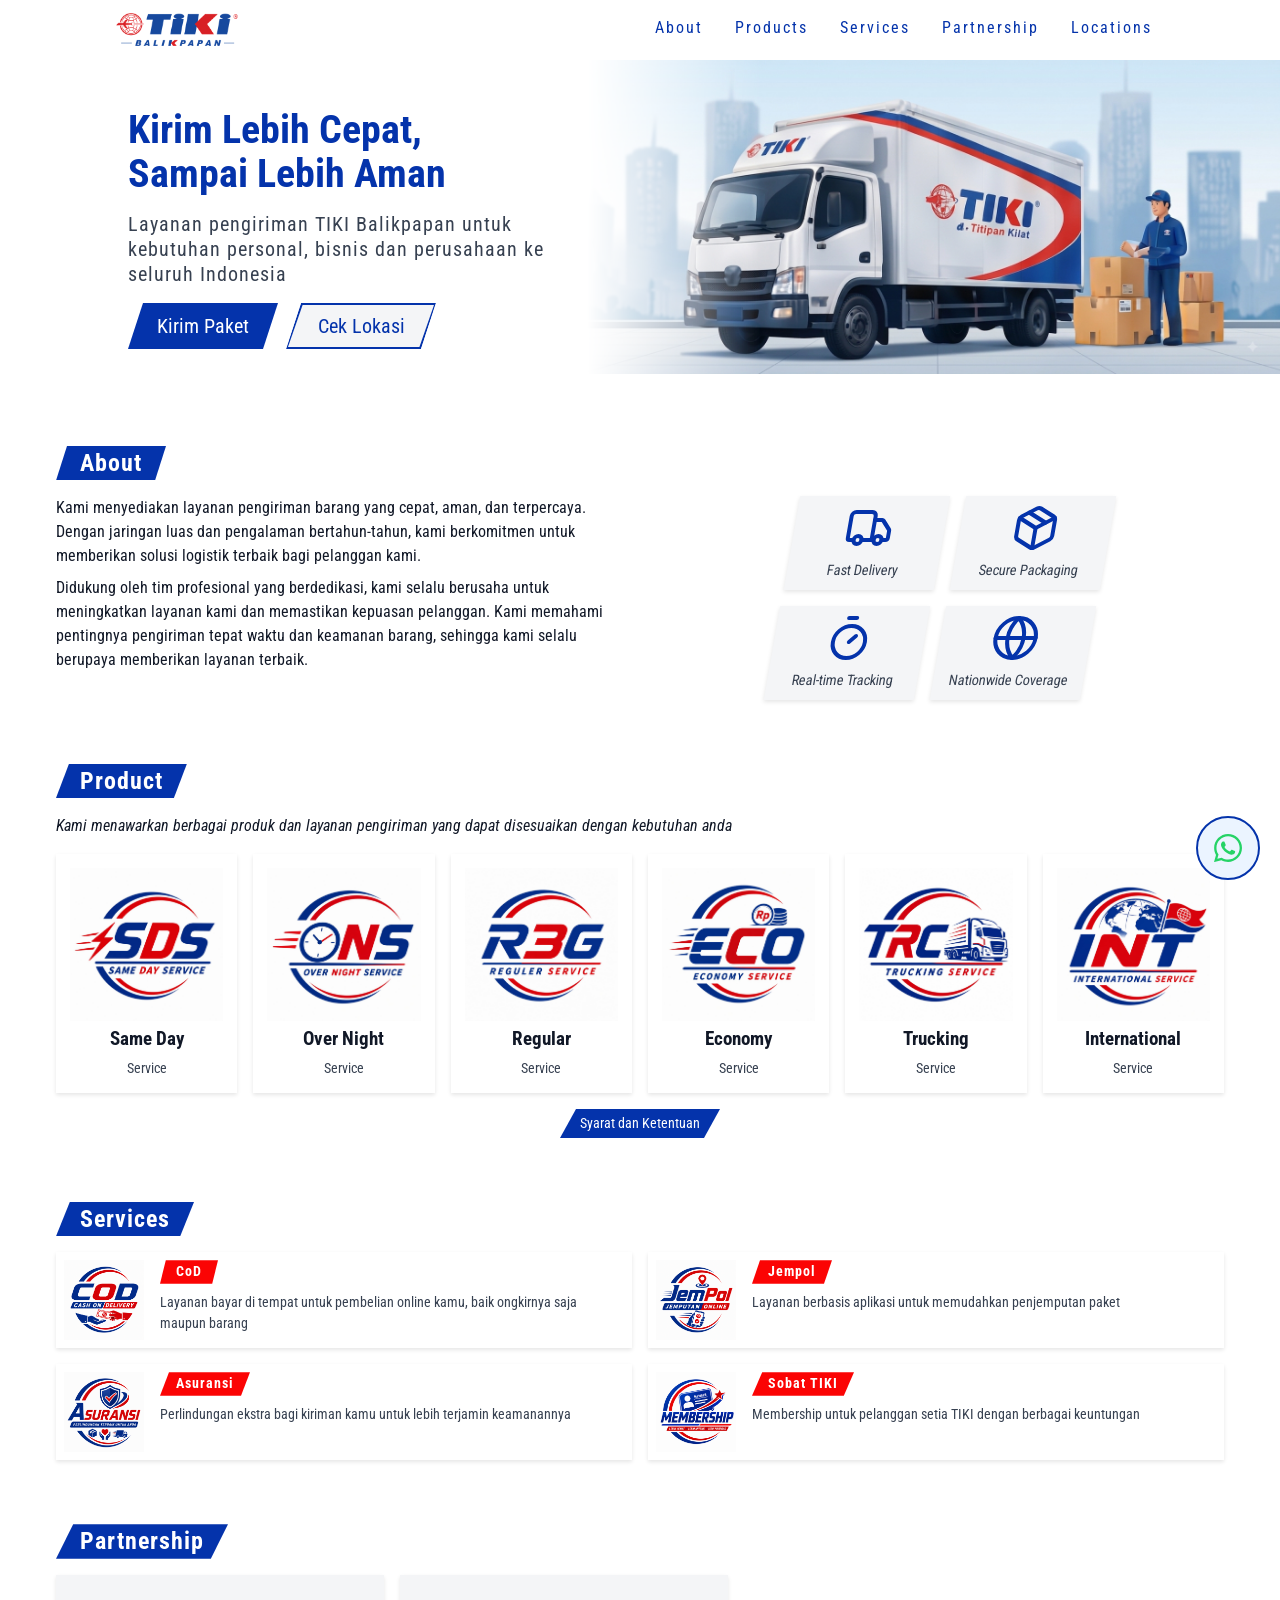
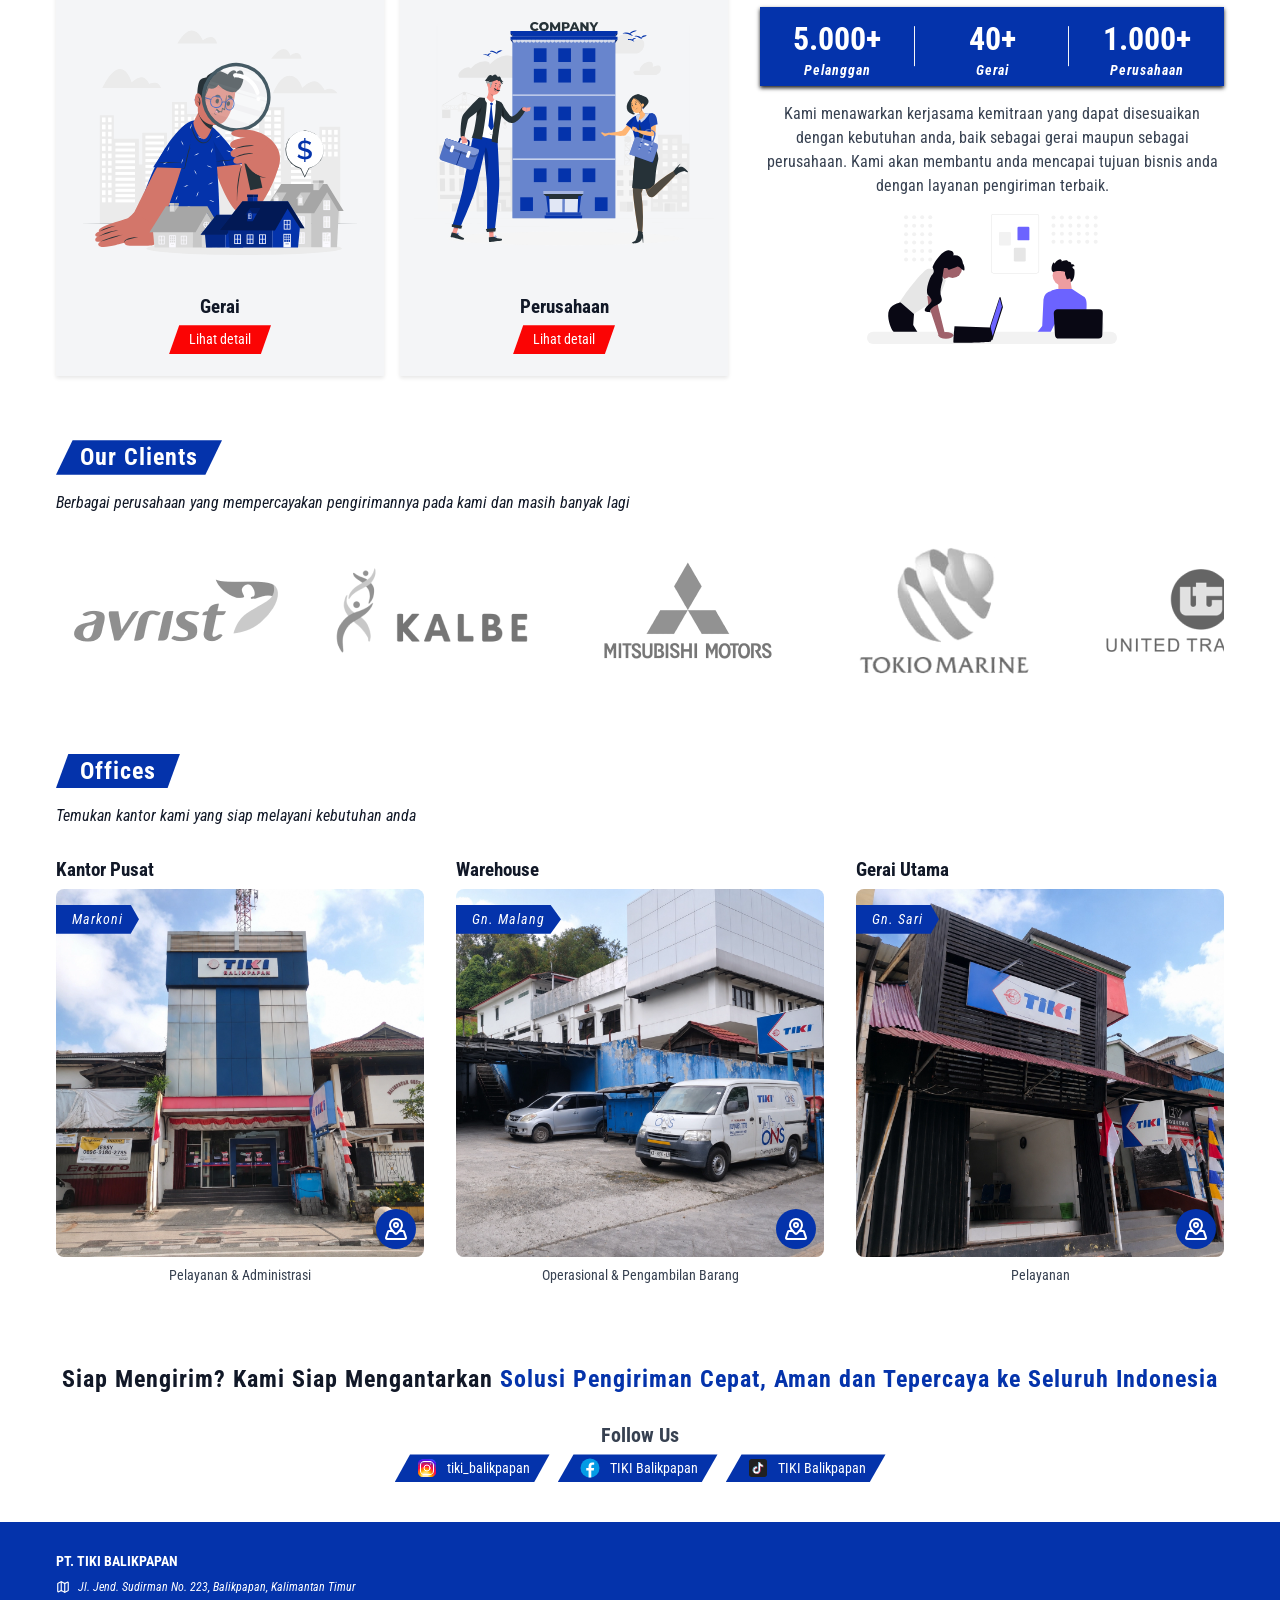
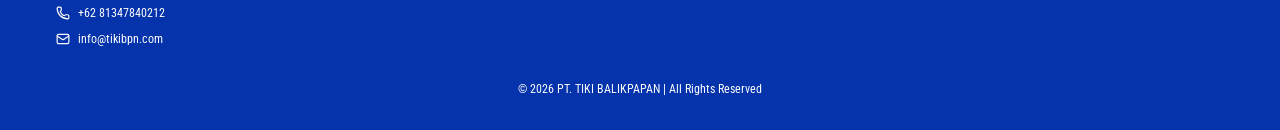
==== index.html @ d7de9907 "Refactor code structure for improved readability and maintainability" ====
<!doctype html>
<html lang="en">
  <head>
    <meta charset="UTF-8" />
    <meta name="viewport" content="width=device-width, initial-scale=1.0" />
    <title>TIKI Balikpapan | Layanan Pengiriman Barang</title>
    <link rel="stylesheet" href="css/reset.css" />
    <link rel="stylesheet" href="css/style.css" />
    <link
      href="https://fonts.googleapis.com/css2?family=Material+Symbols+Outlined"
      rel="stylesheet"
    />
  </head>
  <body>
    <header class="header">
      <a href="#about">
        <img src="assets/img/logo.png" alt="header logo" class="header__logo" />
      </a>
      <nav class="navbar">
        <ul class="nav__list">
          <li class="nav__item">
            <a href="#about" class="nav__link">About</a>
          </li>
          <li class="nav__item">
            <a href="#products" class="nav__link">Products</a>
          </li>
          <li class="nav__item">
            <a href="#services" class="nav__link">Services</a>
          </li>
          <li class="nav__item">
            <a href="#partner" class="nav__link">Partnership</a>
          </li>
          <li class="nav__item">
            <a href="#locations" class="nav__link">Locations</a>
          </li>
        </ul>
      </nav>
      <button class="btn btn--primary nav__toggle" aria-label="Toggle menu">
        <span class="material-symbols-outlined"> menu </span>
      </button>
    </header>

    <main>
      <!-- HERO -->
      <section class="hero" id="hero">
        <div class="hero__wrapper">
          <div class="hero__content">
            <h1 class="hero__title">Kirim Lebih Cepat, Sampai Lebih Aman</h1>
            <p class="hero__subtitle">
              Layanan pengiriman TIKI Balikpapan untuk kebutuhan personal,
              bisnis dan perusahaan ke seluruh Indonesia
            </p>
            <div class="hero__cta">
              <a href="#banner" class="btn btn--large btn--primary"
                >Kirim Paket</a
              >
              <a href="#locations" class="btn btn--large btn--outline"
                >Cek Lokasi</a
              >
            </div>
          </div>
          <div class="hero__image">
            <img
              src="assets/img/hero.png"
              alt="hero tiki balikpapan"
              class="hero__img"
            />
          </div>
        </div>
      </section>

      <!-- ABOUT -->
      <section class="about" id="about">
        <div class="container">
          <header class="section__header">
            <h2 class="section__title">About</h2>
          </header>
          <div class="about__content">
            <div class="about__description">
              <p>
                Kami menyediakan layanan pengiriman barang yang cepat, aman, dan
                terpercaya. Dengan jaringan luas dan pengalaman bertahun-tahun,
                kami berkomitmen untuk memberikan solusi logistik terbaik bagi
                pelanggan kami.
              </p>
              <p>
                Didukung oleh tim profesional yang berdedikasi, kami selalu
                berusaha untuk meningkatkan layanan kami dan memastikan kepuasan
                pelanggan. Kami memahami pentingnya pengiriman tepat waktu dan
                keamanan barang, sehingga kami selalu berupaya memberikan
                layanan terbaik.
              </p>
            </div>
            <div class="about__point">
              <ul class="about__list">
                <li class="about__item">
                  <svg
                    xmlns="http://www.w3.org/2000/svg"
                    width="48"
                    height="48"
                    viewBox="0 0 24 24"
                    fill="none"
                    stroke="#0433ab"
                    stroke-width="2"
                    stroke-linecap="round"
                    stroke-linejoin="round"
                    class="lucide lucide-truck-icon lucide-truck"
                  >
                    <path
                      d="M14 18V6a2 2 0 0 0-2-2H4a2 2 0 0 0-2 2v11a1 1 0 0 0 1 1h2"
                    />
                    <path d="M15 18H9" />
                    <path
                      d="M19 18h2a1 1 0 0 0 1-1v-3.65a1 1 0 0 0-.22-.624l-3.48-4.35A1 1 0 0 0 17.52 8H14"
                    />
                    <circle cx="17" cy="18" r="2" />
                    <circle cx="7" cy="18" r="2" />
                  </svg>
                  <p class="about__text">Fast Delivery</p>
                </li>
                <li class="about__item">
                  <svg
                    xmlns="http://www.w3.org/2000/svg"
                    width="48"
                    height="48"
                    viewBox="0 0 24 24"
                    fill="none"
                    stroke="#0433ab"
                    stroke-width="2"
                    stroke-linecap="round"
                    stroke-linejoin="round"
                    class="lucide lucide-package-icon lucide-package"
                  >
                    <path
                      d="M11 21.73a2 2 0 0 0 2 0l7-4A2 2 0 0 0 21 16V8a2 2 0 0 0-1-1.73l-7-4a2 2 0 0 0-2 0l-7 4A2 2 0 0 0 3 8v8a2 2 0 0 0 1 1.73z"
                    />
                    <path d="M12 22V12" />
                    <polyline points="3.29 7 12 12 20.71 7" />
                    <path d="m7.5 4.27 9 5.15" />
                  </svg>
                  <p class="about__text">Secure Packaging</p>
                </li>
                <li class="about__item">
                  <svg
                    xmlns="http://www.w3.org/2000/svg"
                    width="48"
                    height="48"
                    viewBox="0 0 24 24"
                    fill="none"
                    stroke="#0433ab"
                    stroke-width="2"
                    stroke-linecap="round"
                    stroke-linejoin="round"
                    class="lucide lucide-timer-icon lucide-timer"
                  >
                    <line x1="10" x2="14" y1="2" y2="2" />
                    <line x1="12" x2="15" y1="14" y2="11" />
                    <circle cx="12" cy="14" r="8" />
                  </svg>
                  <p class="about__text">Real-time Tracking</p>
                </li>
                <li class="about__item">
                  <svg
                    xmlns="http://www.w3.org/2000/svg"
                    width="48"
                    height="48"
                    viewBox="0 0 24 24"
                    fill="none"
                    stroke="#0433ab"
                    stroke-width="2"
                    stroke-linecap="round"
                    stroke-linejoin="round"
                    class="lucide lucide-globe-icon lucide-globe"
                  >
                    <circle cx="12" cy="12" r="10" />
                    <path d="M12 2a14.5 14.5 0 0 0 0 20 14.5 14.5 0 0 0 0-20" />
                    <path d="M2 12h20" />
                  </svg>
                  <p class="about__text">Nationwide Coverage</p>
                </li>
              </ul>
            </div>
          </div>
        </div>
      </section>

      <!-- PRODUCT -->
      <section class="products" id="products">
        <div class="container">
          <header class="section__header">
            <h2 class="section__title">Product</h2>
            <p class="section__subtitle">
              Kami menawarkan berbagai produk dan layanan pengiriman yang dapat
              disesuaikan dengan kebutuhan anda
            </p>
          </header>
          <div class="product__content">
            <ul class="product__list">
              <li class="product__item">
                <img
                  src="assets/img/products/sds.jpeg"
                  alt="same day service"
                  class="product__img"
                />
                <h3 class="product__title">Same Day</h3>
                <p class="product__text">Service</p>
              </li>
              <li class="product__item">
                <img
                  src="assets/img/products/ons.jpeg"
                  alt="over night service"
                  class="product__img"
                />
                <h3 class="product__title">Over Night</h3>
                <p class="product__text">Service</p>
              </li>
              <li class="product__item">
                <img
                  src="assets/img/products/reg.jpeg"
                  alt="regular service"
                  class="product__img"
                />
                <h3 class="product__title">Regular</h3>
                <p class="product__text">Service</p>
              </li>
              <li class="product__item">
                <img
                  src="assets/img/products/eco.jpeg"
                  alt="economy service"
                  class="product__img"
                />
                <h3 class="product__title">Economy</h3>
                <p class="product__text">Service</p>
              </li>
              <li class="product__item">
                <img
                  src="assets/img/products/trc.jpeg"
                  alt="trucking service"
                  class="product__img"
                />
                <h3 class="product__title">Trucking</h3>
                <p class="product__text">Service</p>
              </li>
              <li class="product__item">
                <img
                  src="assets/img/products/int.jpeg"
                  alt="international service"
                  class="product__img"
                />
                <h3 class="product__title">International</h3>
                <p class="product__text">Service</p>
              </li>
            </ul>
            <button class="btn btn--small btn--primary" id="termBtnOpen">
              Syarat dan Ketentuan
            </button>
            <dialog id="termModal" class="term-modal">
              <p>
                Berikut adalah syarat dan ketentuan dari masing-masing produk
              </p>
              <!-- SDS -->
              <details class="term-modal__accord" name="product-term">
                <summary class="term-modal__title">
                  SDS (Same Day Service)
                </summary>
                <ul class="term-modal__list">
                  <li>Kiriman tiba di hari yang sama</li>
                  <li>Diproses maksimal jam 9 pagi</li>
                  <li>
                    Hanya untuk kota Jakarta, Surabaya, Samarinda dan Balikpapan
                  </li>
                </ul>
              </details>
              <!-- ONS -->
              <details class="term-modal__accord" name="product-term">
                <summary class="term-modal__title">
                  ONS (Over Night Service)
                </summary>
                <ul class="term-modal__list">
                  <li>Kiriman tiba di hari berikutnya</li>
                  <li>Hanya untuk daerah Jabodetabek dan kota besar lainnya</li>
                  <li>
                    Untuk kota yang transit jika tersedia setidaknya menjadi 2
                    hari
                  </li>
                </ul>
              </details>
              <!-- REG -->
              <details class="term-modal__accord" name="product-term">
                <summary class="term-modal__title">
                  REG (Regular Service)
                </summary>
                <ul class="term-modal__list">
                  <li>Kiriman tiba sekitar 3 hari</li>
                  <li>Tersedia untuk semua daerah di Indonesia</li>
                  <li>Selain kota besar, berpotensi menjadi 4-5 hari</li>
                </ul>
              </details>
              <!-- ECO -->
              <details class="term-modal__accord" name="product-term">
                <summary class="term-modal__title">
                  ECO (Economy Service)
                </summary>
                <ul class="term-modal__list">
                  <li>Kiriman tiba sekitar 5-6 hari</li>
                  <li>Tersedia untuk semua daerah di Indonesia</li>
                </ul>
              </details>
              <!-- TRC -->
              <details class="term-modal__accord" name="product-term">
                <summary class="term-modal__title">
                  TRC (Trucking Service)
                </summary>
                <ul class="term-modal__list">
                  <li>Kiriman tiba sekitar 10-14 hari</li>
                  <li>Tersedia untuk semua daerah di Indonesia</li>
                  <li>Berat minimum pengiriman adalah 10kg</li>
                  <li>Jika ke luar pulau, pengiriman via laut</li>
                </ul>
              </details>
              <!-- INT -->
              <details class="term-modal__accord" name="product-term">
                <summary class="term-modal__title">
                  INT (International Service)
                </summary>
                <ul class="term-modal__list">
                  <li>Kiriman tiba sekitar 7 hari</li>
                  <li>Berat dihitung per 0.5kg</li>
                  <li>
                    Jika berupa barang wajib menyertakan nota harga barang
                  </li>
                </ul>
              </details>
              <p>
                Untuk pengiriman via udara (ONS, REG, ECO, INT), Batas Waktu
                pengirimannya adalah pukul 15:00 (setelahnya estimasi +1 hari)
              </p>
              <button
                id="termBtnClose"
                class="btn btn__modal btn--small btn--secondary"
              >
                Close
              </button>
            </dialog>
          </div>
        </div>
      </section>

      <!-- SERVICES -->
      <section class="services" id="services">
        <div class="container">
          <header class="section__header">
            <h2 class="section__title">Services</h2>
          </header>
          <div class="service__content">
            <ul class="service__list">
              <li class="service__item">
                <img
                  src="assets/img/services/cod.png"
                  alt="cod"
                  class="service__img"
                />
                <div class="service__wrapper">
                  <h3 class="service__title">CoD</h3>
                  <p class="service__text">
                    Layanan bayar di tempat untuk pembelian online kamu, baik
                    ongkirnya saja maupun barang
                  </p>
                </div>
              </li>
              <li class="service__item">
                <img
                  src="assets/img/services/jempol.png"
                  alt="jempol"
                  class="service__img"
                />
                <div class="service__wrapper">
                  <h3 class="service__title">Jempol</h3>
                  <p class="service__text">
                    Layanan berbasis aplikasi untuk memudahkan penjemputan paket
                  </p>
                </div>
              </li>
              <li class="service__item">
                <img
                  src="assets/img/services/asuransi.png"
                  alt="asuransi"
                  class="service__img"
                />
                <div class="service__wrapper">
                  <h3 class="service__title">Asuransi</h3>
                  <p class="service__text">
                    Perlindungan ekstra bagi kiriman kamu untuk lebih terjamin
                    keamanannya
                  </p>
                </div>
              </li>
              <li class="service__item">
                <img
                  src="assets/img/services/member.png"
                  alt="member"
                  class="service__img"
                />
                <div class="service__wrapper">
                  <h3 class="service__title">Sobat TIKI</h3>
                  <p class="service__text">
                    Membership untuk pelanggan setia TIKI dengan berbagai
                    keuntungan
                  </p>
                </div>
              </li>
            </ul>
          </div>
        </div>
      </section>

      <!-- PARTNERSHIP -->
      <section class="partner" id="partner">
        <div class="container">
          <header class="section__header">
            <h2 class="section__title">Partnership</h2>
          </header>
          <div class="partner__wrapper">
            <div class="partner__content">
              <article class="partner-card">
                <img
                  src="assets/img/partner/gerai.svg"
                  alt="ilustrasi gerai"
                  class="partner-card__img"
                />
                <h3>Gerai</h3>
                <a
                  href="pages/gerai.html"
                  class="btn btn--small btn--secondary"
                  target="_blank"
                  >Lihat detail</a
                >
              </article>
              <article class="partner-card">
                <img
                  src="assets/img/partner/corp.svg"
                  alt="ilustrasi corp"
                  class="partner-card__img"
                />
                <h3>Perusahaan</h3>
                <a
                  href="pages/perusahaan.html"
                  class="btn btn--small btn--secondary"
                  target="_blank"
                  >Lihat detail</a
                >
              </article>
            </div>
            <div class="stat__content">
              <ul class="stat__list">
                <li class="stat__item">
                  <strong class="stat__number">
                    <span data-target="5000">1000</span>
                  </strong>
                  <h4>Pelanggan</h4>
                </li>
                <li class="stat__item">
                  <strong class="stat__number">
                    <span data-target="40">10</span>
                  </strong>
                  <h4>Gerai</h4>
                </li>
                <li class="stat__item">
                  <strong class="stat__number">
                    <span data-target="1000">100</span>
                  </strong>
                  <h4>Perusahaan</h4>
                </li>
              </ul>
              <p class="stat__copy">
                Kami menawarkan kerjasama kemitraan yang dapat disesuaikan
                dengan kebutuhan anda, baik sebagai gerai maupun sebagai
                perusahaan. Kami akan membantu anda mencapai tujuan bisnis anda
                dengan layanan pengiriman terbaik.
              </p>
              <img
                src="assets/img/partner/teamwork.svg"
                alt="partner svg"
                class="stat__img"
              />
            </div>
          </div>
        </div>
      </section>

      <!-- Clients -->
      <section class="clients">
        <div class="container">
          <header class="section__header">
            <h2 class="section__title">Our Clients</h2>
            <p class="section__subtitle">
              Berbagai perusahaan yang mempercayakan pengirimannya pada kami dan
              masih banyak lagi
            </p>
          </header>
          <div class="clients__slider">
            <div class="clients__track">
              <img src="assets/img/clients/avrist.png" alt="Partner A" />
              <img src="assets/img/clients/kalbe.png" alt="Partner B" />
              <img src="assets/img/clients/mitsubishi.png" alt="Partner C" />
              <img src="assets/img/clients/tokiomarine.png" alt="Partner D" />
              <img src="assets/img/clients/ut.png" alt="Partner E" />
              <img src="assets/img/clients/yamaha.png" alt="Partner F" />

              <!-- duplikat -->
              <img src="assets/img/clients/avrist.png" alt="Partner A" />
              <img src="assets/img/clients/kalbe.png" alt="Partner B" />
              <img src="assets/img/clients/mitsubishi.png" alt="Partner C" />
              <img src="assets/img/clients/tokiomarine.png" alt="Partner D" />
              <img src="assets/img/clients/ut.png" alt="Partner E" />
              <img src="assets/img/clients/yamaha.png" alt="Partner F" />
            </div>
          </div>
        </div>
      </section>

      <!-- LOCATIONs -->
      <section class="locations" id="locations">
        <div class="container">
          <header class="section__header">
            <h2 class="section__title">Offices</h2>
            <p class="section__subtitle">
              Temukan kantor kami yang siap melayani kebutuhan anda
            </p>
          </header>
          <div class="location__content">
            <article class="location-card">
              <header class="location-card__header">
                <h3>Kantor Pusat</h3>
              </header>
              <div class="location-card__images">
                <img
                  src="assets/img/location/markoni.webp"
                  alt="kantor pusat markoni"
                  class="location-card__img"
                />
                <div class="location-card__badge">
                  <span>Markoni</span>
                </div>
                <div class="location-card__maps">
                  <a
                    href="https://maps.app.goo.gl/eVFstJogpEd5jXaL9"
                    target="_blank"
                    rel="noopener noreferrer"
                    class="location-card__link"
                  >
                    <svg
                      xmlns="http://www.w3.org/2000/svg"
                      width="24"
                      height="24"
                      viewBox="0 0 24 24"
                      fill="none"
                      stroke="currentColor"
                      stroke-width="2"
                      stroke-linecap="round"
                      stroke-linejoin="round"
                      class="lucide lucide-map-pinned-icon lucide-map-pinned"
                    >
                      <path
                        d="M18 8c0 3.613-3.869 7.429-5.393 8.795a1 1 0 0 1-1.214 0C9.87 15.429 6 11.613 6 8a6 6 0 0 1 12 0"
                      />
                      <circle cx="12" cy="8" r="2" />
                      <path
                        d="M8.714 14h-3.71a1 1 0 0 0-.948.683l-2.004 6A1 1 0 0 0 3 22h18a1 1 0 0 0 .948-1.316l-2-6a1 1 0 0 0-.949-.684h-3.712"
                      />
                    </svg>
                  </a>
                </div>
              </div>
              <footer class="location-card__footer">
                <p>Pelayanan & Administrasi</p>
              </footer>
            </article>
            <article class="location-card">
              <header class="location-card__header">
                <h3>Warehouse</h3>
              </header>
              <div class="location-card__images">
                <img
                  src="assets/img/location/gnmalang.webp"
                  alt="warehouse gunung malang"
                  class="location-card__img"
                />
                <div class="location-card__badge">
                  <span>Gn. Malang</span>
                </div>
                <div class="location-card__maps">
                  <a
                    href="https://maps.app.goo.gl/eVFstJogpEd5jXaL9"
                    target="_blank"
                    rel="noopener noreferrer"
                    class="location-card__link"
                  >
                    <svg
                      xmlns="http://www.w3.org/2000/svg"
                      width="24"
                      height="24"
                      viewBox="0 0 24 24"
                      fill="none"
                      stroke="currentColor"
                      stroke-width="2"
                      stroke-linecap="round"
                      stroke-linejoin="round"
                      class="lucide lucide-map-pinned-icon lucide-map-pinned"
                    >
                      <path
                        d="M18 8c0 3.613-3.869 7.429-5.393 8.795a1 1 0 0 1-1.214 0C9.87 15.429 6 11.613 6 8a6 6 0 0 1 12 0"
                      />
                      <circle cx="12" cy="8" r="2" />
                      <path
                        d="M8.714 14h-3.71a1 1 0 0 0-.948.683l-2.004 6A1 1 0 0 0 3 22h18a1 1 0 0 0 .948-1.316l-2-6a1 1 0 0 0-.949-.684h-3.712"
                      />
                    </svg>
                  </a>
                </div>
              </div>
              <footer class="location-card__footer">
                <p>Operasional & Pengambilan Barang</p>
              </footer>
            </article>
            <article class="location-card">
              <header class="location-card__header">
                <h3>Gerai Utama</h3>
              </header>
              <div class="location-card__images">
                <img
                  src="assets/img/location/gnsari.webp"
                  alt="gerai gunung sari"
                  class="location-card__img"
                />
                <div class="location-card__badge">
                  <span>Gn. Sari</span>
                </div>
                <div class="location-card__maps">
                  <a
                    href="https://maps.app.goo.gl/eVFstJogpEd5jXaL9"
                    target="_blank"
                    rel="noopener noreferrer"
                    class="location-card__link"
                  >
                    <svg
                      xmlns="http://www.w3.org/2000/svg"
                      width="24"
                      height="24"
                      viewBox="0 0 24 24"
                      fill="none"
                      stroke="currentColor"
                      stroke-width="2"
                      stroke-linecap="round"
                      stroke-linejoin="round"
                      class="lucide lucide-map-pinned-icon lucide-map-pinned"
                    >
                      <path
                        d="M18 8c0 3.613-3.869 7.429-5.393 8.795a1 1 0 0 1-1.214 0C9.87 15.429 6 11.613 6 8a6 6 0 0 1 12 0"
                      />
                      <circle cx="12" cy="8" r="2" />
                      <path
                        d="M8.714 14h-3.71a1 1 0 0 0-.948.683l-2.004 6A1 1 0 0 0 3 22h18a1 1 0 0 0 .948-1.316l-2-6a1 1 0 0 0-.949-.684h-3.712"
                      />
                    </svg>
                  </a>
                </div>
              </div>
              <footer class="location-card__footer">
                <p>Pelayanan</p>
              </footer>
            </article>
          </div>
        </div>
      </section>

      <!-- BANNER -->
      <section class="banner" id="banner">
        <div class="container">
          <div class="banner__content">
            <h2 class="banner__title">
              Siap Mengirim? Kami Siap Mengantarkan
              <span
                >Solusi Pengiriman Cepat, Aman dan Tepercaya ke Seluruh
                Indonesia</span
              >
            </h2>
            <h3 class="banner__subtitle">Follow Us</h3>
            <ul class="sosmed__list">
              <li class="sosmed__item">
                <img
                  src="assets/img/socialmedia/instagram.svg"
                  alt="instagram"
                />
                <a href="#" class="sosmed__link">tiki_balikpapan</a>
              </li>
              <li class="sosmed__item">
                <img src="assets/img/socialmedia/facebook.svg" alt="facebook" />
                <a href="#" class="sosmed__link">TIKI Balikpapan</a>
              </li>
              <li class="sosmed__item">
                <img src="assets/img/socialmedia/tiktok.svg" alt="youtube" />
                <a href="#" class="sosmed__link">TIKI Balikpapan</a>
              </li>
            </ul>
          </div>
        </div>
      </section>
    </main>

    <!-- FLOATING WHATSAPP -->
    <div class="whatsapp">
      <a href="https://wa.me/6281347840212?text=Hallo%20tiki%20balikpapan">
        <svg
          xmlns="http://www.w3.org/2000/svg"
          fill="none"
          viewBox="0 0 360 362"
        >
          <path
            fill="#25D366"
            fill-rule="evenodd"
            d="M307.546 52.566C273.709 18.684 228.706.017 180.756 0 81.951 0 1.538 80.404 1.504 179.235c-.017 31.594 8.242 62.432 23.928 89.609L0 361.736l95.024-24.925c26.179 14.285 55.659 21.805 85.655 21.814h.077c98.788 0 179.21-80.413 179.244-179.244.017-47.898-18.608-92.926-52.454-126.807v-.008Zm-126.79 275.788h-.06c-26.73-.008-52.952-7.194-75.831-20.765l-5.44-3.231-56.391 14.791 15.05-54.981-3.542-5.638c-14.912-23.721-22.793-51.139-22.776-79.286.035-82.14 66.867-148.973 149.051-148.973 39.793.017 77.198 15.53 105.328 43.695 28.131 28.157 43.61 65.596 43.593 105.398-.035 82.149-66.867 148.982-148.982 148.982v.008Zm81.719-111.577c-4.478-2.243-26.497-13.073-30.606-14.568-4.108-1.496-7.09-2.243-10.073 2.243-2.982 4.487-11.568 14.577-14.181 17.559-2.613 2.991-5.226 3.361-9.704 1.117-4.477-2.243-18.908-6.97-36.02-22.226-13.313-11.878-22.304-26.54-24.916-31.027-2.613-4.486-.275-6.91 1.959-9.136 2.011-2.011 4.478-5.234 6.721-7.847 2.244-2.613 2.983-4.486 4.478-7.469 1.496-2.991.748-5.603-.369-7.847-1.118-2.243-10.073-24.289-13.812-33.253-3.636-8.732-7.331-7.546-10.073-7.692-2.613-.13-5.595-.155-8.586-.155-2.991 0-7.839 1.118-11.947 5.604-4.108 4.486-15.677 15.324-15.677 37.361s16.047 43.344 18.29 46.335c2.243 2.991 31.585 48.225 76.51 67.632 10.684 4.615 19.029 7.374 25.535 9.437 10.727 3.412 20.49 2.931 28.208 1.779 8.604-1.289 26.498-10.838 30.228-21.298 3.73-10.46 3.73-19.433 2.613-21.298-1.117-1.865-4.108-2.991-8.586-5.234l.008-.017Z"
            clip-rule="evenodd"
          />
        </svg>
      </a>
    </div>

    <!-- FOOTER -->
    <footer class="footer">
      <div class="container">
        <div class="footer__content">
          <h3 class="footer__title">PT. TIKI BALIKPAPAN</h3>
          <ul>
            <li class="footer__item">
              <svg
                xmlns="http://www.w3.org/2000/svg"
                width="14"
                height="14"
                viewBox="0 0 24 24"
                fill="none"
                stroke="currentColor"
                stroke-width="2"
                stroke-linecap="round"
                stroke-linejoin="round"
                class="lucide lucide-map-icon lucide-map"
              >
                <path
                  d="M14.106 5.553a2 2 0 0 0 1.788 0l3.659-1.83A1 1 0 0 1 21 4.619v12.764a1 1 0 0 1-.553.894l-4.553 2.277a2 2 0 0 1-1.788 0l-4.212-2.106a2 2 0 0 0-1.788 0l-3.659 1.83A1 1 0 0 1 3 19.381V6.618a1 1 0 0 1 .553-.894l4.553-2.277a2 2 0 0 1 1.788 0z"
                />
                <path d="M15 5.764v15" />
                <path d="M9 3.236v15" />
              </svg>
              <address>
                Jl. Jend. Sudirman No. 223, Balikpapan, Kalimantan Timur
              </address>
            </li>
            <li class="footer__item">
              <svg
                xmlns="http://www.w3.org/2000/svg"
                width="14"
                height="14"
                viewBox="0 0 24 24"
                fill="none"
                stroke="currentColor"
                stroke-width="2"
                stroke-linecap="round"
                stroke-linejoin="round"
                class="lucide lucide-phone-icon lucide-phone"
              >
                <path
                  d="M13.832 16.568a1 1 0 0 0 1.213-.303l.355-.465A2 2 0 0 1 17 15h3a2 2 0 0 1 2 2v3a2 2 0 0 1-2 2A18 18 0 0 1 2 4a2 2 0 0 1 2-2h3a2 2 0 0 1 2 2v3a2 2 0 0 1-.8 1.6l-.468.351a1 1 0 0 0-.292 1.233 14 14 0 0 0 6.392 6.384"
                />
              </svg>
              <a href="tel:+6281347840212" class="footer__link">
                +62 81347840212
              </a>
            </li>
            <li class="footer__item">
              <svg
                xmlns="http://www.w3.org/2000/svg"
                width="14"
                height="14"
                viewBox="0 0 24 24"
                fill="none"
                stroke="currentColor"
                stroke-width="2"
                stroke-linecap="round"
                stroke-linejoin="round"
                class="lucide lucide-mail-icon lucide-mail"
              >
                <path d="m22 7-8.991 5.727a2 2 0 0 1-2.009 0L2 7" />
                <rect x="2" y="4" width="20" height="16" rx="2" />
              </svg>
              <a href="mailto:info@tikibpn.com" class="footer__link"
                >info@tikibpn.com</a
              >
            </li>
          </ul>
        </div>
        <p class="footer__copy">
          &copy; 2026 PT. TIKI BALIKPAPAN | All Rights Reserved
        </p>
      </div>
    </footer>

    <script src="js/script.js"></script>
  </body>
</html>
---- css/style.css ----
@import url("https://fonts.googleapis.com/css2?family=Roboto+Condensed:ital,wght@0,100..900;1,100..900&display=swap");

:root {
  /* brand */
  --color-primary: #0433ab;
  --color-primary-light: #ebf4ff;
  --color-secondary: #fb0404;

  /* background */
  --color-background: #fff;
  --color-surface: #f4f5f7;
  --color-border: #ddd;

  /* text */
  --color-text-primary: #0433ab;
  --color-text-body: #111827;
  --color-text-inverse: #fff;
  --color-text-tertiary: #374151;

  /* ui */
  --header-height: 60px;
  --jajar-genjang: polygon(10% 0%, 100% 0%, 90% 100%, 0% 100%);
  --shadow: 0 2px 4px rgba(0, 0, 0, 0.1);
}

body {
  position: relative;
  padding-top: var(--header-height);
  font-family: "Roboto Condensed", sans-serif;
  color: var(--color-text-body);
  background-color: var(--color-background);
}

.whatsapp {
  position: fixed;
  width: 64px;
  height: 64px;
  bottom: 20px;
  right: 20px;
  z-index: 9999;
  background-color: var(--color-primary-light);
  border-radius: 50%;
  border: 2px solid var(--color-primary);
  padding: 1rem;
  cursor: pointer;
  box-shadow: 0 2px 4px var(--shadow);
}

/* GLOBAL */
section {
  padding-block: 2rem;
}

.section__title {
  color: var(--color-text-inverse);
  clip-path: var(--jajar-genjang);
  background-color: var(--color-primary);
  width: fit-content;
  padding: 0.25rem 1.5rem;
  margin-bottom: 1rem;
  letter-spacing: 1px;
}

.section__subtitle {
  font-style: italic;
  font-size: 0.875rem;
  margin-bottom: 1rem;
}

.container {
  width: 100%;
  max-width: 1200px;
  margin-inline: auto;
  padding-inline: 1rem;
}

.btn {
  background: transparent;
  border: none;
  cursor: pointer;
  display: grid;
  place-items: center;
  color: var(--color-text-inverse);
  text-decoration: none;
  clip-path: var(--jajar-genjang);

  &.btn__modal {
    float: right;
  }

  &.btn--large {
    padding: 0.5rem 1.5rem;
    font-size: 1.25rem;
  }

  &.btn--small {
    padding: 0.25rem 1.25rem;
    font-size: 0.875rem;
  }

  &.btn--primary {
    background-color: var(--color-primary);
  }

  &.btn--secondary {
    background-color: var(--color-secondary);
  }

  &.btn--outline {
    position: relative;
    color: var(--color-primary);
  }

  &.btn--outline::before,
  &.btn--outline::after {
    content: "";
    position: absolute;
    clip-path: var(--jajar-genjang);
    z-index: -1;
  }

  &.btn--outline::before {
    background-color: var(--color-primary);
    inset: 0;
  }
  &.btn--outline::after {
    background-color: var(--color-surface);
    inset: 2px;
  }
}

/* HEADER */
.header {
  background-color: var(--color-background);
  padding: 1rem;
  position: fixed;
  top: 0;
  height: var(--header-height);
  width: 100%;
  display: flex;
  justify-content: space-between;
  align-items: center;
  box-shadow: var(--shadow);
  z-index: 999;
}

.header__logo {
  width: 130px;
}

.navbar {
  background-color: var(--color-background);
  position: fixed;
  top: var(--header-height);
  left: 0;
  bottom: 0;
  width: 80%;
  height: 100vh;
  box-shadow: var(--shadow);
  transform: translateX(-100%);
  transition: transform 0.3s ease;
}

.navbar.active {
  transform: translateX(0);
}

.nav__list {
  display: flex;
  gap: 2rem;
  padding-left: 2rem;
  margin-top: 1.5rem;
  flex-direction: column;
  justify-content: flex-start;
  align-items: flex-start;
  height: 100%;
}

.nav__link {
  text-decoration: none;
  color: var(--color-primary);
}

/* HERO */
.hero__content {
  display: flex;
  gap: 1rem;
  flex-direction: column;
  align-items: center;
  text-align: center;
  margin-bottom: 2rem;
  padding-inline: 1rem;
}

.hero__title {
  font-size: 2.5rem;
  margin-top: 3rem;
  font-weight: 500;
  color: var(--color-primary);
  font-weight: bold;
}

.hero__subtitle {
  color: var(--color-text-tertiary);
  font-size: 1.25rem;
  letter-spacing: 1px;
  line-height: 1.25;
}

.hero__cta {
  display: flex;
  align-items: center;
  justify-content: center;
  gap: 0.5rem;

  & a {
    width: 150px;
  }
}

.hero__image {
  position: relative;
  margin-bottom: 2.5rem;
}

.hero__img {
  width: 100%;
  display: block;
  mask-image: linear-gradient(
    to bottom,
    transparent 0%,
    black 15%,
    black 94%,
    transparent 100%
  );
  -webkit-mask-image: linear-gradient(
    to bottom,
    transparent 0%,
    black 15%,
    black 94%,
    transparent 100%
  );
}

/* ABOUT */
.about__description {
  display: flex;
  flex-direction: column;
  gap: 0.5rem;
  margin-bottom: 1rem;
}

.about__list {
  display: grid;
  grid-template-columns: repeat(2, 150px);
  justify-content: center;
  gap: 1rem;
}

.about__item {
  background-color: var(--color-surface);
  display: flex;
  flex-direction: column;
  align-items: center;
  text-align: center;
  gap: 0.5rem;
  padding: 0.5rem;
  box-shadow: var(--shadow);
  transform: skewX(-10deg);
}

.about__item:nth-child(-n + 2) {
  transform: translateX(10px) skewX(-10deg);
}
.about__item:nth-last-child(-n + 2) {
  transform: translateX(-10px) skewX(-10deg);
}

.about__text {
  font-size: 0.9rem;
  color: var(--color-text-tertiary);
}

/* PRODUCT */
.product__content {
  display: flex;
  flex-direction: column;
  gap: 1rem;
  justify-content: center;
  align-items: center;
}

.product__list {
  display: grid;
  grid-template-columns: repeat(2, 1fr);
  gap: 1rem;
}

.product__item {
  display: flex;
  flex-direction: column;
  align-items: center;
  text-align: center;
  gap: 0.5rem;
  padding: 0.875rem;
  box-shadow: var(--shadow);
}

.product__img {
  width: 100%;
  object-fit: cover;
}

.product__text {
  font-size: 0.75rem;
  color: var(--color-text-tertiary);
}

.term-modal {
  font-size: 0.875rem;
  /* margin-top: 1rem; */
  border: 2px solid var(--color-primary);

  p {
    margin-bottom: 0.5rem;
  }
}

.term-modal__accord {
  background-color: var(--color-surface);
  border: 1px solid var(--color-border);
  /* border-radius: 4px; */
  margin-bottom: 10px;
  padding: 0.5rem;
}

.term-modal__title {
  font-style: italic;
  font-weight: bold;
  cursor: pointer;
  list-style: none;
}

/* Alternative arrow removal for Safari */
.term-modal__title::-webkit-details-marker {
  display: none;
}

.term-modal__list {
  font-size: 0.75rem;
  list-style: disc;
  padding-left: 1rem;
  margin-bottom: 0.5rem;
}

/* SERVICES */
.service__list {
  display: flex;
  flex-direction: column;
  gap: 1rem;
}

.service__item {
  display: flex;
  gap: 1rem;
  padding: 0.5rem;
  box-shadow: var(--shadow);
}

.service__img {
  width: 80px;
}

.service__wrapper {
  display: flex;
  flex-direction: column;
  align-items: flex-start;
  gap: 0.5rem;
}

.service__title {
  color: var(--color-text-inverse);
  background-color: var(--color-secondary);
  padding: 0.25rem 1rem;
  letter-spacing: 1px;
  font-size: 0.875rem;
  clip-path: var(--jajar-genjang);
}

.service__text {
  color: var(--color-text-tertiary);
  font-size: 0.75rem;
}

/* PARTNERSHIP */
.partner__content {
  display: grid;
  grid-template-columns: repeat(2, 1fr);
  gap: 1rem;
}

.partner-card {
  background-color: var(--color-surface);
  display: flex;
  flex-direction: column;
  align-items: center;
  gap: 0.5rem;
  padding: 0.875rem;
  box-shadow: var(--shadow);
}

.partner-card__img {
  width: 100%;
  aspect-ratio: 1/1;
}

.stat__content {
  padding-block: 2rem;
}

.stat__list {
  display: flex;
  justify-content: center;
  box-shadow: 0 2px 4px rgba(0, 0, 0, 0.9);
}

.stat__copy {
  display: none;
}

.stat__img {
  display: none;
}

.stat__item {
  padding: 0.5rem;
  flex: 1;
  text-align: center;
  background-color: var(--color-primary);
  position: relative;

  &:not(:last-child):after {
    content: "";
    position: absolute;
    width: 50%;
    height: 50%;
    top: 50%;
    right: 0;
    transform: translateY(-50%);
    border-right: 1px solid var(--color-surface);
  }

  & strong {
    font-size: 2rem;
    color: var(--color-text-inverse);
  }

  & h4 {
    font-size: 0.875rem;
    font-style: italic;
    letter-spacing: 1px;
    color: var(--color-text-inverse);
  }
}

/* CLIENTS */
.clients__slider {
  overflow: hidden;
}

.clients__track {
  display: flex;
  gap: 1rem;
  width: max-content;
  animation: marquee 25s linear infinite;
}

.clients__track img {
  filter: grayscale(100%);
  opacity: 0.6;
  transition: 0.3s;

  &:hover {
    filter: grayscale(0);
    opacity: 1;
    transform: scale(1.1);
  }
}

/* LOCATION */
.location-card {
  padding-block: 1rem;
  border-radius: 1rem;
  display: flex;
  flex-direction: column;
  gap: 0.5rem;
}

.location-card__header h3 {
  text-align: start;
}

.location-card__images {
  position: relative;
}

.location-card__img {
  width: 100%;
  aspect-ratio: 1/1;
  object-fit: cover;
  border-radius: 0.5rem;
}

.location-card__badge {
  position: absolute;
  top: 1rem;
  left: 0;
  background-color: var(--color-primary);
  color: var(--color-text-inverse);
  padding: 0.25rem 1rem;
  font-size: 0.875rem;
  clip-path: polygon(0% 0%, 90% 0%, 100% 50%, 90% 100%, 0% 100%);

  & span {
    font-style: italic;
    font-size: 0.875rem;
    letter-spacing: 1px;
  }
}

.location-card__maps {
  background-color: var(--color-primary);
  border-radius: 50px;
  position: absolute;
  bottom: 8px;
  right: 8px;
  padding: 0.5rem;
  cursor: pointer;

  & a {
    color: var(--color-text-inverse);
  }
}

.location-card__footer p {
  text-align: center;
  font-size: 0.875rem;
  color: var(--color-text-tertiary);
}

/* BANNER */
.banner__title {
  text-align: center;
  font-size: 1.5rem;
  letter-spacing: 1px;

  & span {
    color: var(--color-primary);
  }
}

.banner__subtitle {
  text-align: center;
  font-size: 1.275rem;
  margin-top: 2rem;
  color: var(--color-text-tertiary);
}

.sosmed__list {
  display: flex;
  justify-content: center;
  gap: 0.5rem;
  margin-block: 0.5rem;
  flex-wrap: wrap;
}

.sosmed__item {
  display: flex;
  align-items: center;
  gap: 0.5rem;
  background-color: var(--color-primary);
  padding: 0.125rem 1.25rem;
  clip-path: var(--jajar-genjang);
}

.sosmed__item img {
  width: 1.5rem;
}

.sosmed__link {
  text-decoration: none;
  font-size: 0.875rem;
  color: var(--color-text-inverse);
}

/* FOOTER */
.footer {
  padding-block: 2rem;
  background-color: var(--color-primary);
  color: var(--color-text-inverse);
  font-size: 0.75rem;
}

.footer__item {
  display: flex;
  align-items: center;
  gap: 0.5rem;
  margin-block: 0.5rem;

  & address {
    text-align: start;
  }
}

.footer__link {
  text-decoration: none;
  color: var(--color-text-inverse);
}

.footer__copy {
  text-align: center;
  margin-top: 2rem;
}

/* MEDIA QUERIES */
@media (min-width: 768px) {
  .header {
    padding-block: 1rem;
    padding-inline: 7rem;
    position: fixed;
    height: var(--header-height);
    box-shadow: none;
    z-index: 999;
  }

  .header-scrolled {
    box-shadow: var(--shadow);
  }

  .nav__toggle {
    display: none;
  }

  .navbar {
    position: static;
    height: var(--header-height);
    transform: translateX(0);
    box-shadow: none;
  }

  .nav__list {
    flex-direction: row;
    padding: 1rem;
    margin-top: 0;
    justify-content: flex-end;
  }

  .nav__link {
    letter-spacing: 2px;

    &:hover {
      font-weight: bold;
    }
  }

  .section__subtitle {
    font-size: 1rem;
  }

  .hero {
    padding: 0;
  }

  .hero__content {
    text-align: left;
    margin-left: 7rem;
  }

  .hero__cta {
    align-self: flex-start;
  }

  .hero__wrapper {
    display: flex;
  }

  .hero__img {
    -webkit-mask-image: linear-gradient(
      to right,
      transparent 0%,
      black 25%,
      black 100%
    );

    mask-image: linear-gradient(
      to right,
      transparent 0%,
      black 25%,
      black 100%
    );
  }

  .about__content {
    display: grid;
    grid-template-columns: repeat(2, 1fr);
    gap: 2rem;
  }

  .product__list {
    grid-template-columns: repeat(6, 1fr);
  }

  .service__list {
    display: grid;
    grid-template-columns: repeat(2, 1fr);
  }

  :is(.product__text, .service__text) {
    font-size: 0.875rem;
  }

  .partner__wrapper {
    display: flex;
    gap: 2rem;
  }

  .stat__content {
    flex: 1;
  }

  .stat__copy {
    display: block;
    margin-top: 1rem;
    color: var(--color-text-tertiary);
    text-align: center;
  }

  .stat__img {
    display: block;
    width: 250px;
    margin-inline: auto;
    margin-top: 1rem;
  }

  .location__content {
    display: grid;
    grid-template-columns: repeat(3, 1fr);
    gap: 2rem;
  }
}

@keyframes marquee {
  from {
    transform: translateX(0);
  }
  to {
    transform: translateX(-50%);
  }
}
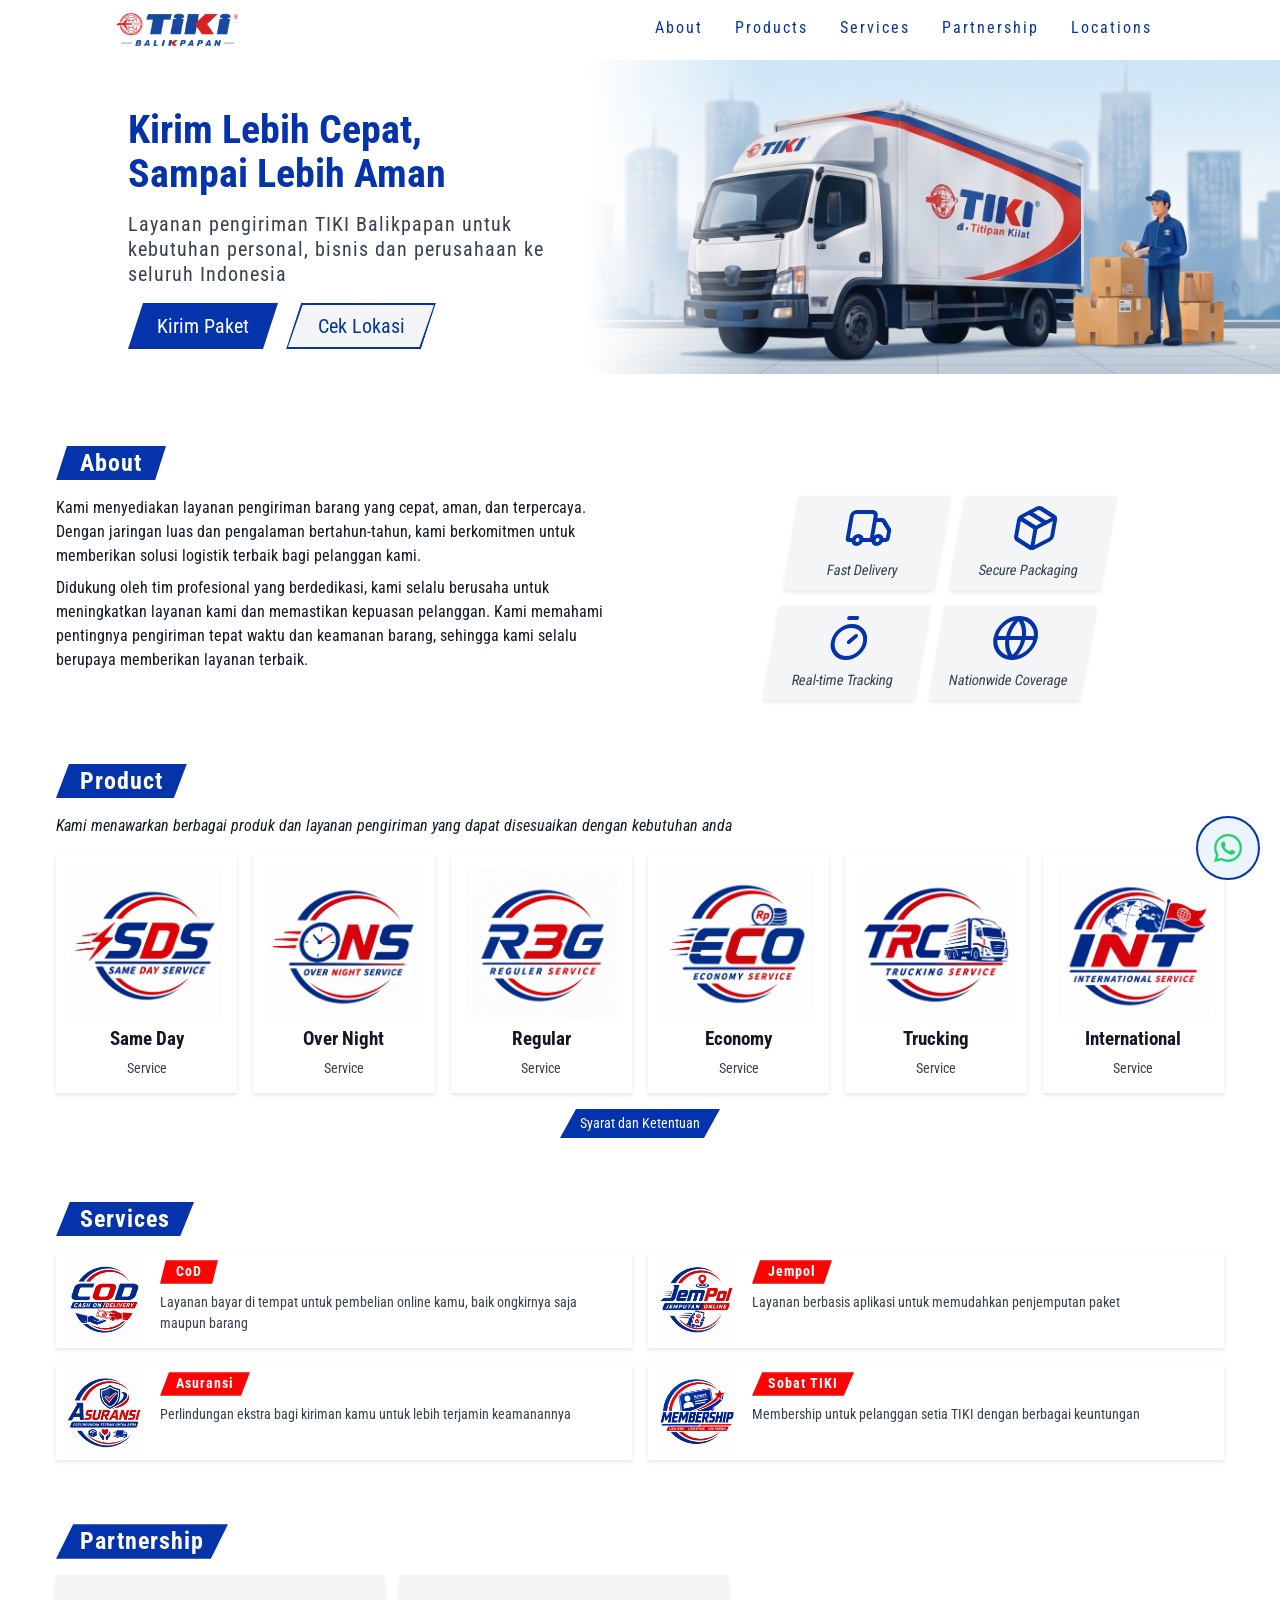
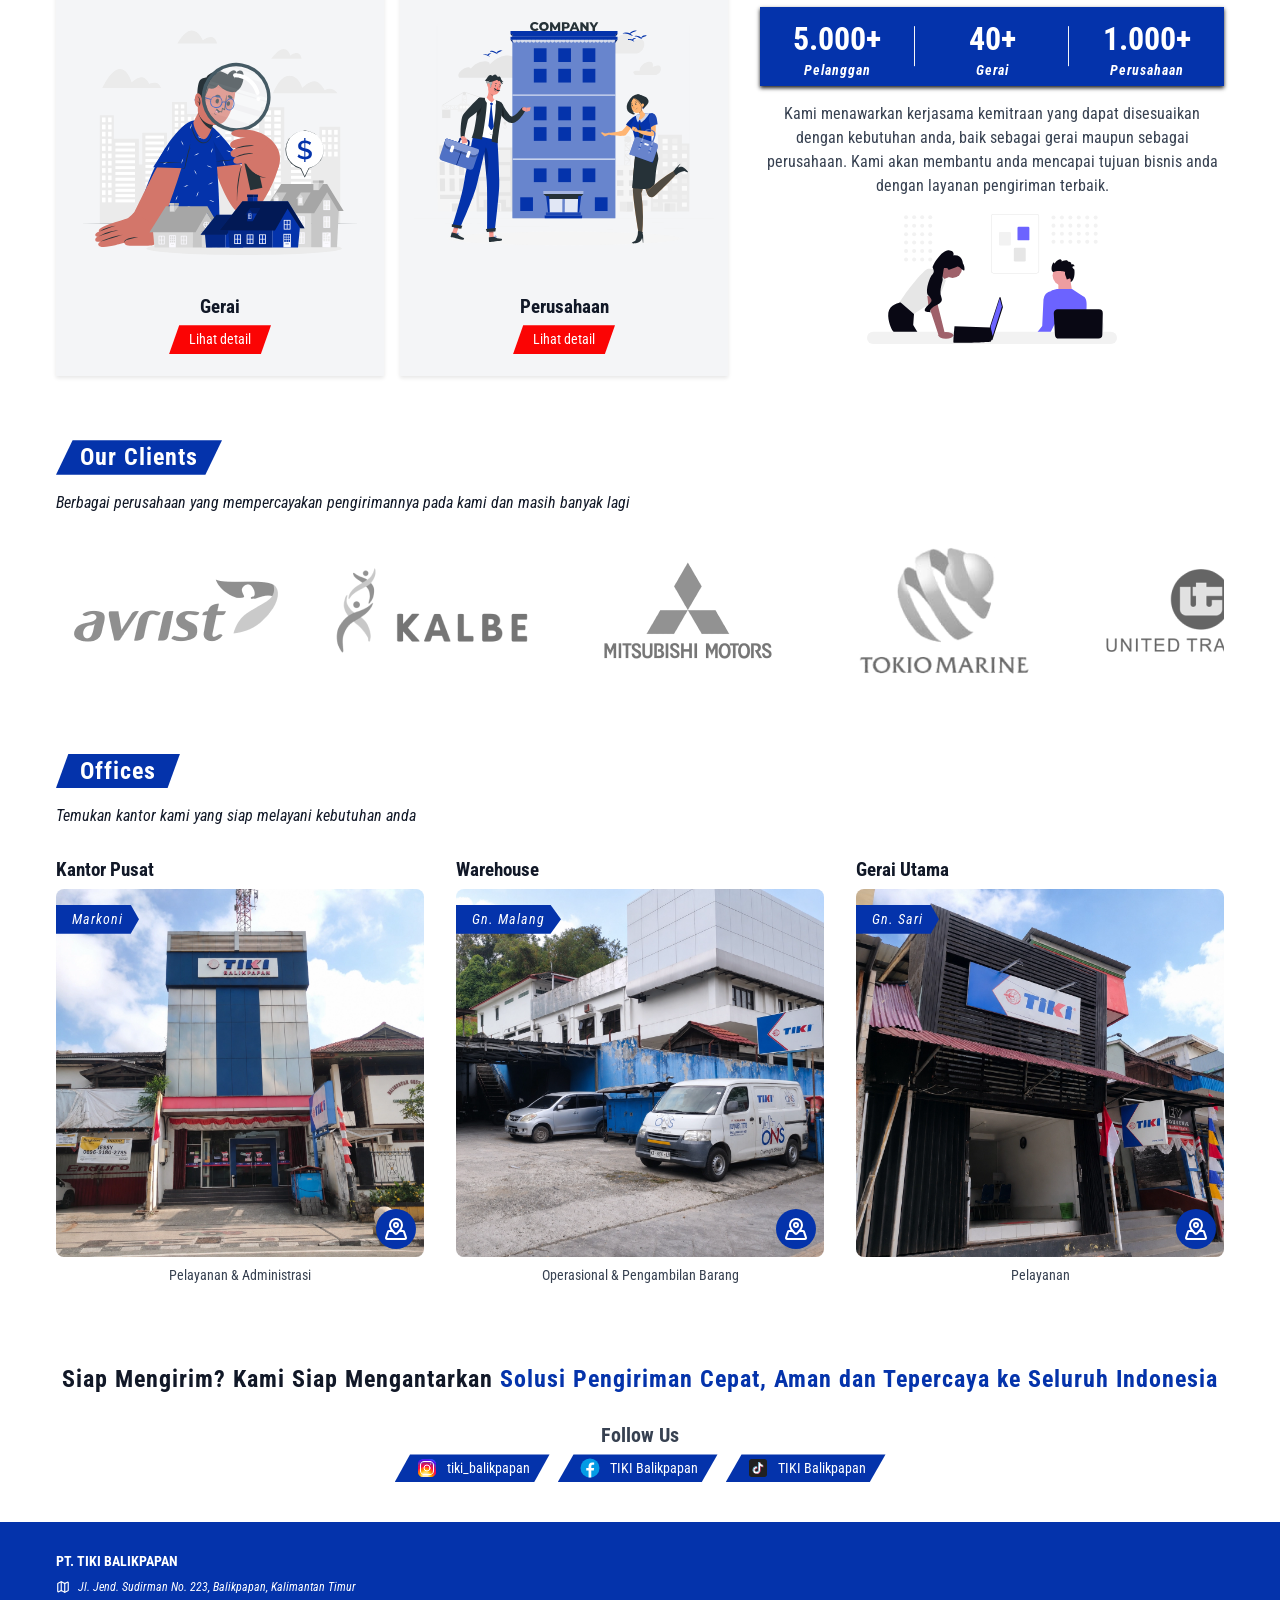
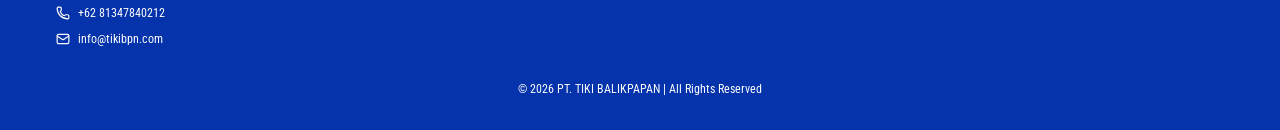
==== commit ab7ffe0a: "Implement code changes to enhance functionality and improve performance" ====
--- a/index.html
+++ b/index.html
@@ -12,6 +12,7 @@
     />
   </head>
   <body>
+    <!-- HEADER -->
     <header class="header">
       <a href="#about">
         <img src="assets/img/logo.png" alt="header logo" class="header__logo" />
@@ -40,6 +41,7 @@
       </button>
     </header>
 
+    <!-- MAIN -->
     <main>
       <!-- HERO -->
       <section class="hero" id="hero">
@@ -356,7 +358,7 @@
             <ul class="service__list">
               <li class="service__item">
                 <img
-                  src="assets/img/services/cod.png"
+                  src="assets/img/services/cod.webp"
                   alt="cod"
                   class="service__img"
                 />
@@ -370,7 +372,7 @@
               </li>
               <li class="service__item">
                 <img
-                  src="assets/img/services/jempol.png"
+                  src="assets/img/services/jempol.webp"
                   alt="jempol"
                   class="service__img"
                 />
@@ -383,7 +385,7 @@
               </li>
               <li class="service__item">
                 <img
-                  src="assets/img/services/asuransi.png"
+                  src="assets/img/services/asuransi.webp"
                   alt="asuransi"
                   class="service__img"
                 />
@@ -397,7 +399,7 @@
               </li>
               <li class="service__item">
                 <img
-                  src="assets/img/services/member.png"
+                  src="assets/img/services/member.webp"
                   alt="member"
                   class="service__img"
                 />
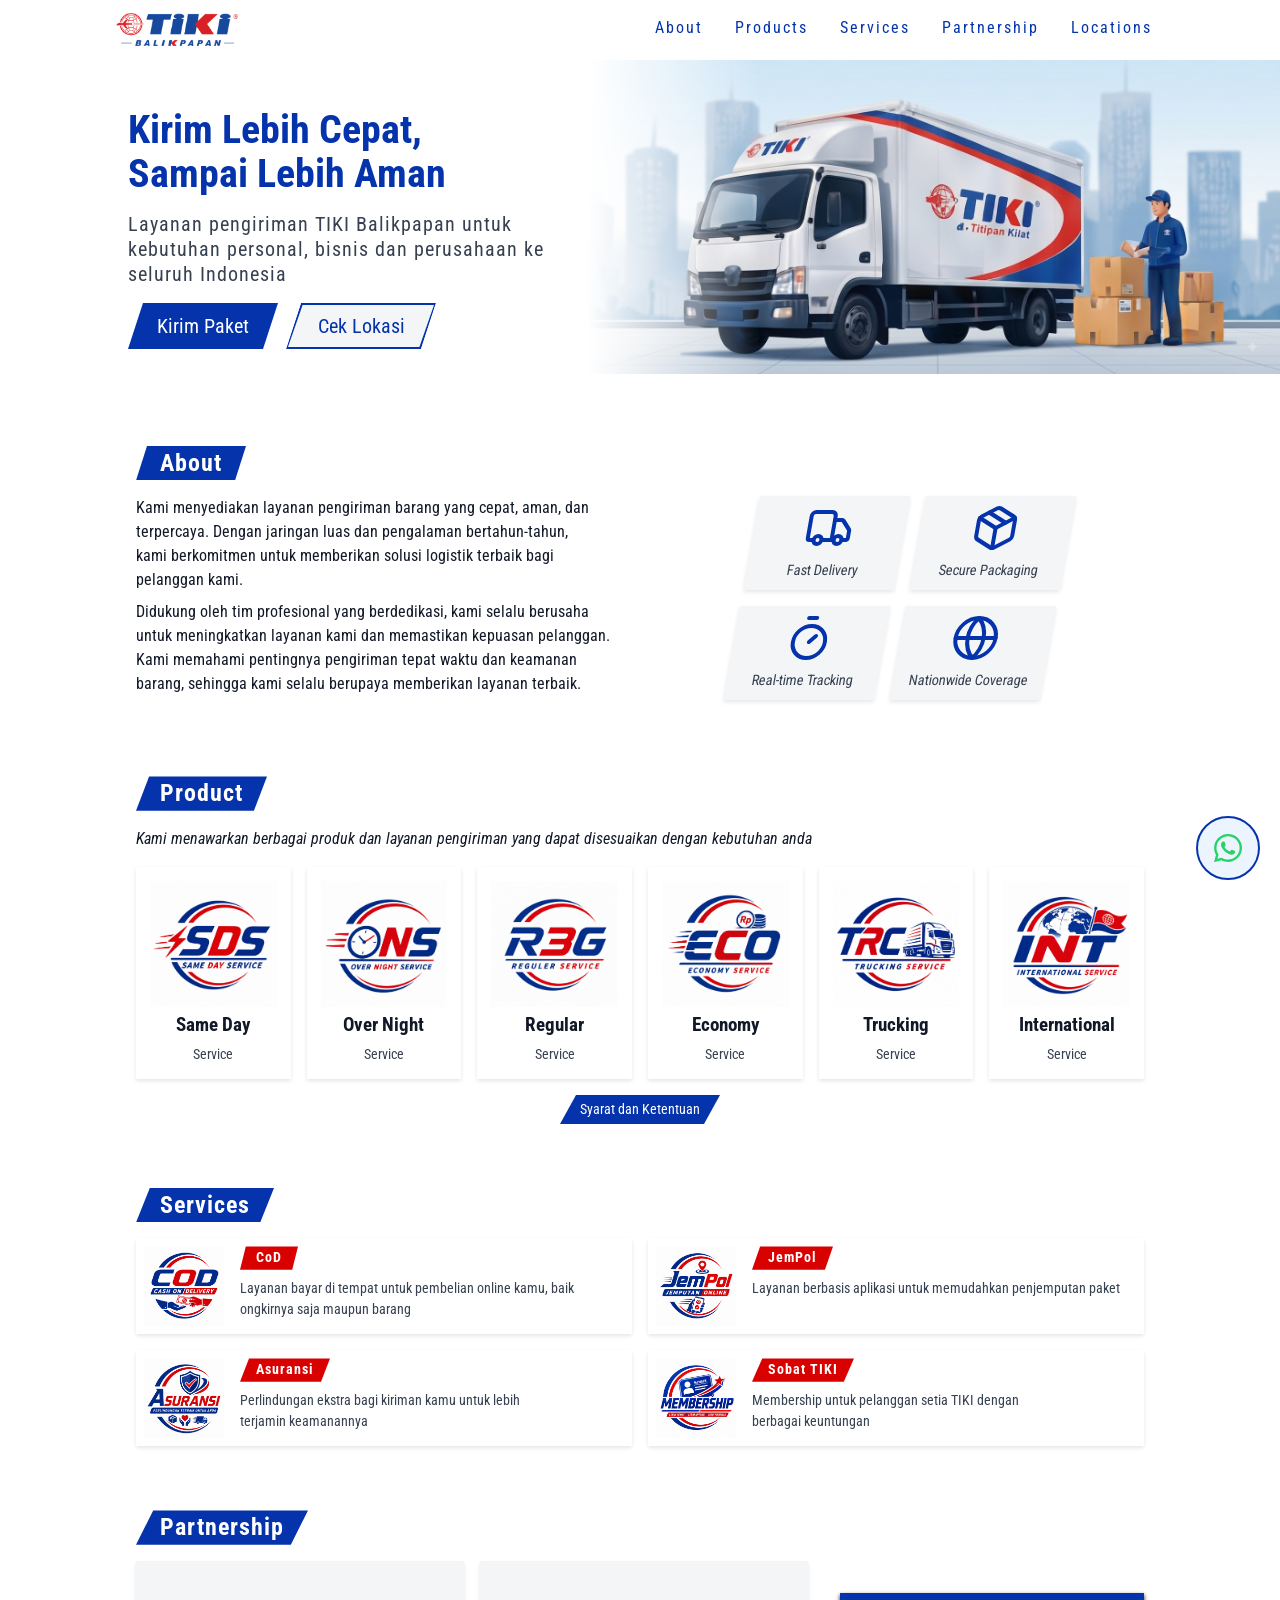
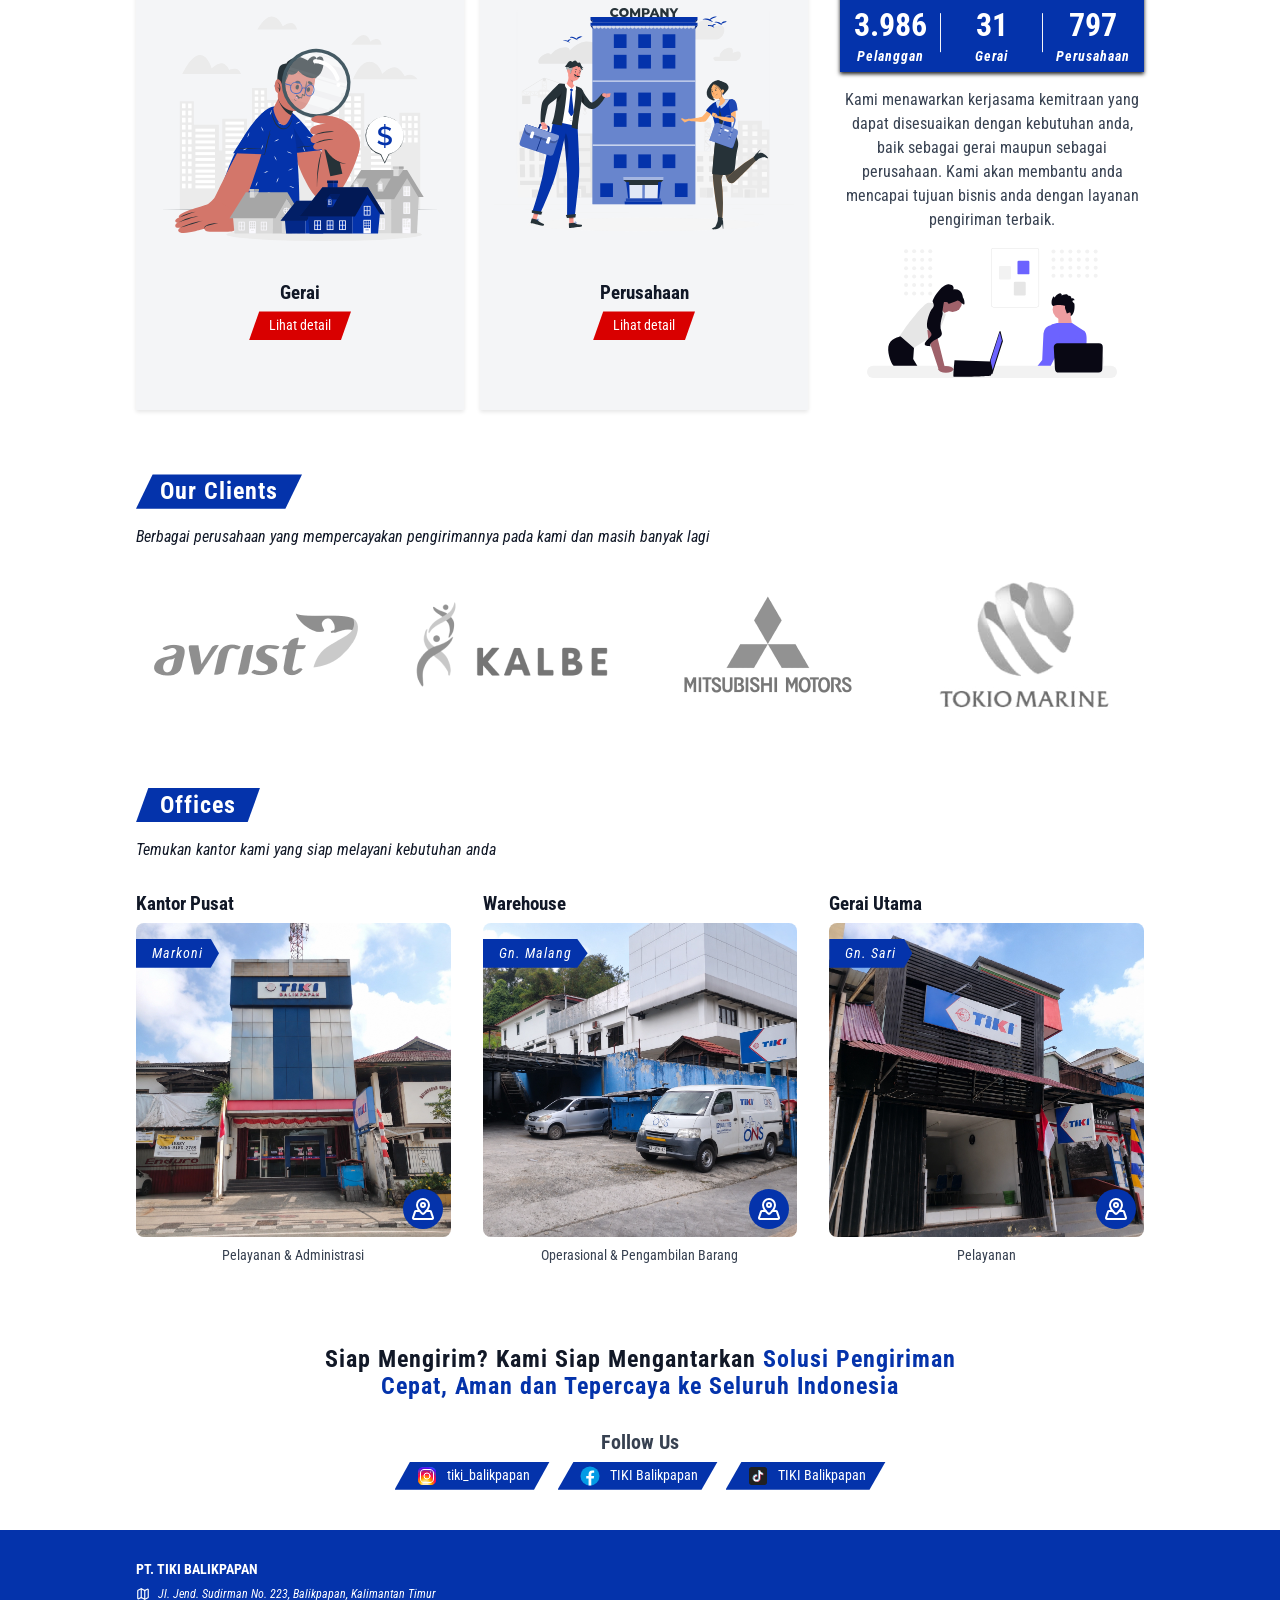
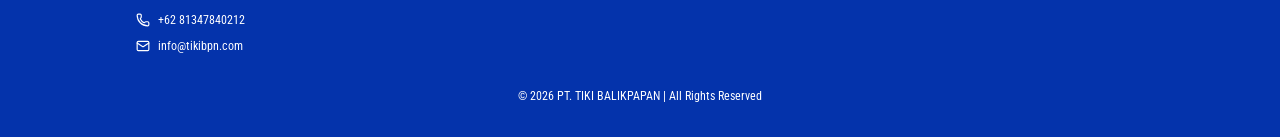
==== commit bf422097: "Update color scheme and improve alt text for product and service images" ====
--- a/index.html
+++ b/index.html
@@ -201,7 +201,7 @@
               <li class="product__item">
                 <img
                   src="assets/img/products/sds.jpeg"
-                  alt="same day service"
+                  alt="logo produk same day service"
                   class="product__img"
                 />
                 <h3 class="product__title">Same Day</h3>
@@ -210,7 +210,7 @@
               <li class="product__item">
                 <img
                   src="assets/img/products/ons.jpeg"
-                  alt="over night service"
+                  alt="logo produk over night service"
                   class="product__img"
                 />
                 <h3 class="product__title">Over Night</h3>
@@ -219,7 +219,7 @@
               <li class="product__item">
                 <img
                   src="assets/img/products/reg.jpeg"
-                  alt="regular service"
+                  alt="logo produk regular service"
                   class="product__img"
                 />
                 <h3 class="product__title">Regular</h3>
@@ -228,7 +228,7 @@
               <li class="product__item">
                 <img
                   src="assets/img/products/eco.jpeg"
-                  alt="economy service"
+                  alt="logo produk economy service"
                   class="product__img"
                 />
                 <h3 class="product__title">Economy</h3>
@@ -237,7 +237,7 @@
               <li class="product__item">
                 <img
                   src="assets/img/products/trc.jpeg"
-                  alt="trucking service"
+                  alt="logo produk trucking service"
                   class="product__img"
                 />
                 <h3 class="product__title">Trucking</h3>
@@ -246,7 +246,7 @@
               <li class="product__item">
                 <img
                   src="assets/img/products/int.jpeg"
-                  alt="international service"
+                  alt="logo produk international service"
                   class="product__img"
                 />
                 <h3 class="product__title">International</h3>
@@ -359,7 +359,7 @@
               <li class="service__item">
                 <img
                   src="assets/img/services/cod.webp"
-                  alt="cod"
+                  alt="layanan bayar di tempat"
                   class="service__img"
                 />
                 <div class="service__wrapper">
@@ -373,11 +373,11 @@
               <li class="service__item">
                 <img
                   src="assets/img/services/jempol.webp"
-                  alt="jempol"
+                  alt="layanan jemputan online"
                   class="service__img"
                 />
                 <div class="service__wrapper">
-                  <h3 class="service__title">Jempol</h3>
+                  <h3 class="service__title">JemPol</h3>
                   <p class="service__text">
                     Layanan berbasis aplikasi untuk memudahkan penjemputan paket
                   </p>
@@ -386,7 +386,7 @@
               <li class="service__item">
                 <img
                   src="assets/img/services/asuransi.webp"
-                  alt="asuransi"
+                  alt="layanan perlindungan asuransi"
                   class="service__img"
                 />
                 <div class="service__wrapper">
@@ -400,7 +400,7 @@
               <li class="service__item">
                 <img
                   src="assets/img/services/member.webp"
-                  alt="member"
+                  alt="layanan member tiki"
                   class="service__img"
                 />
                 <div class="service__wrapper">
@@ -550,6 +550,7 @@
                     target="_blank"
                     rel="noopener noreferrer"
                     class="location-card__link"
+                    aria-label="maps kantor markoni"
                   >
                     <svg
                       xmlns="http://www.w3.org/2000/svg"
@@ -597,6 +598,7 @@
                     target="_blank"
                     rel="noopener noreferrer"
                     class="location-card__link"
+                    aria-label="maps warehouse gunung malang"
                   >
                     <svg
                       xmlns="http://www.w3.org/2000/svg"
@@ -644,6 +646,7 @@
                     target="_blank"
                     rel="noopener noreferrer"
                     class="location-card__link"
+                    aria-label="maps gerai gn. sari"
                   >
                     <svg
                       xmlns="http://www.w3.org/2000/svg"
--- a/css/style.css
+++ b/css/style.css
@@ -4,7 +4,7 @@
   /* brand */
   --color-primary: #0433ab;
   --color-primary-light: #ebf4ff;
-  --color-secondary: #fb0404;
+  --color-secondary: #d90000;
 
   /* background */
   --color-background: #fff;
@@ -624,6 +624,10 @@
 
 /* MEDIA QUERIES */
 @media (min-width: 768px) {
+  .container {
+    padding-inline: 6rem;
+  }
+
   .header {
     padding-block: 1rem;
     padding-inline: 7rem;
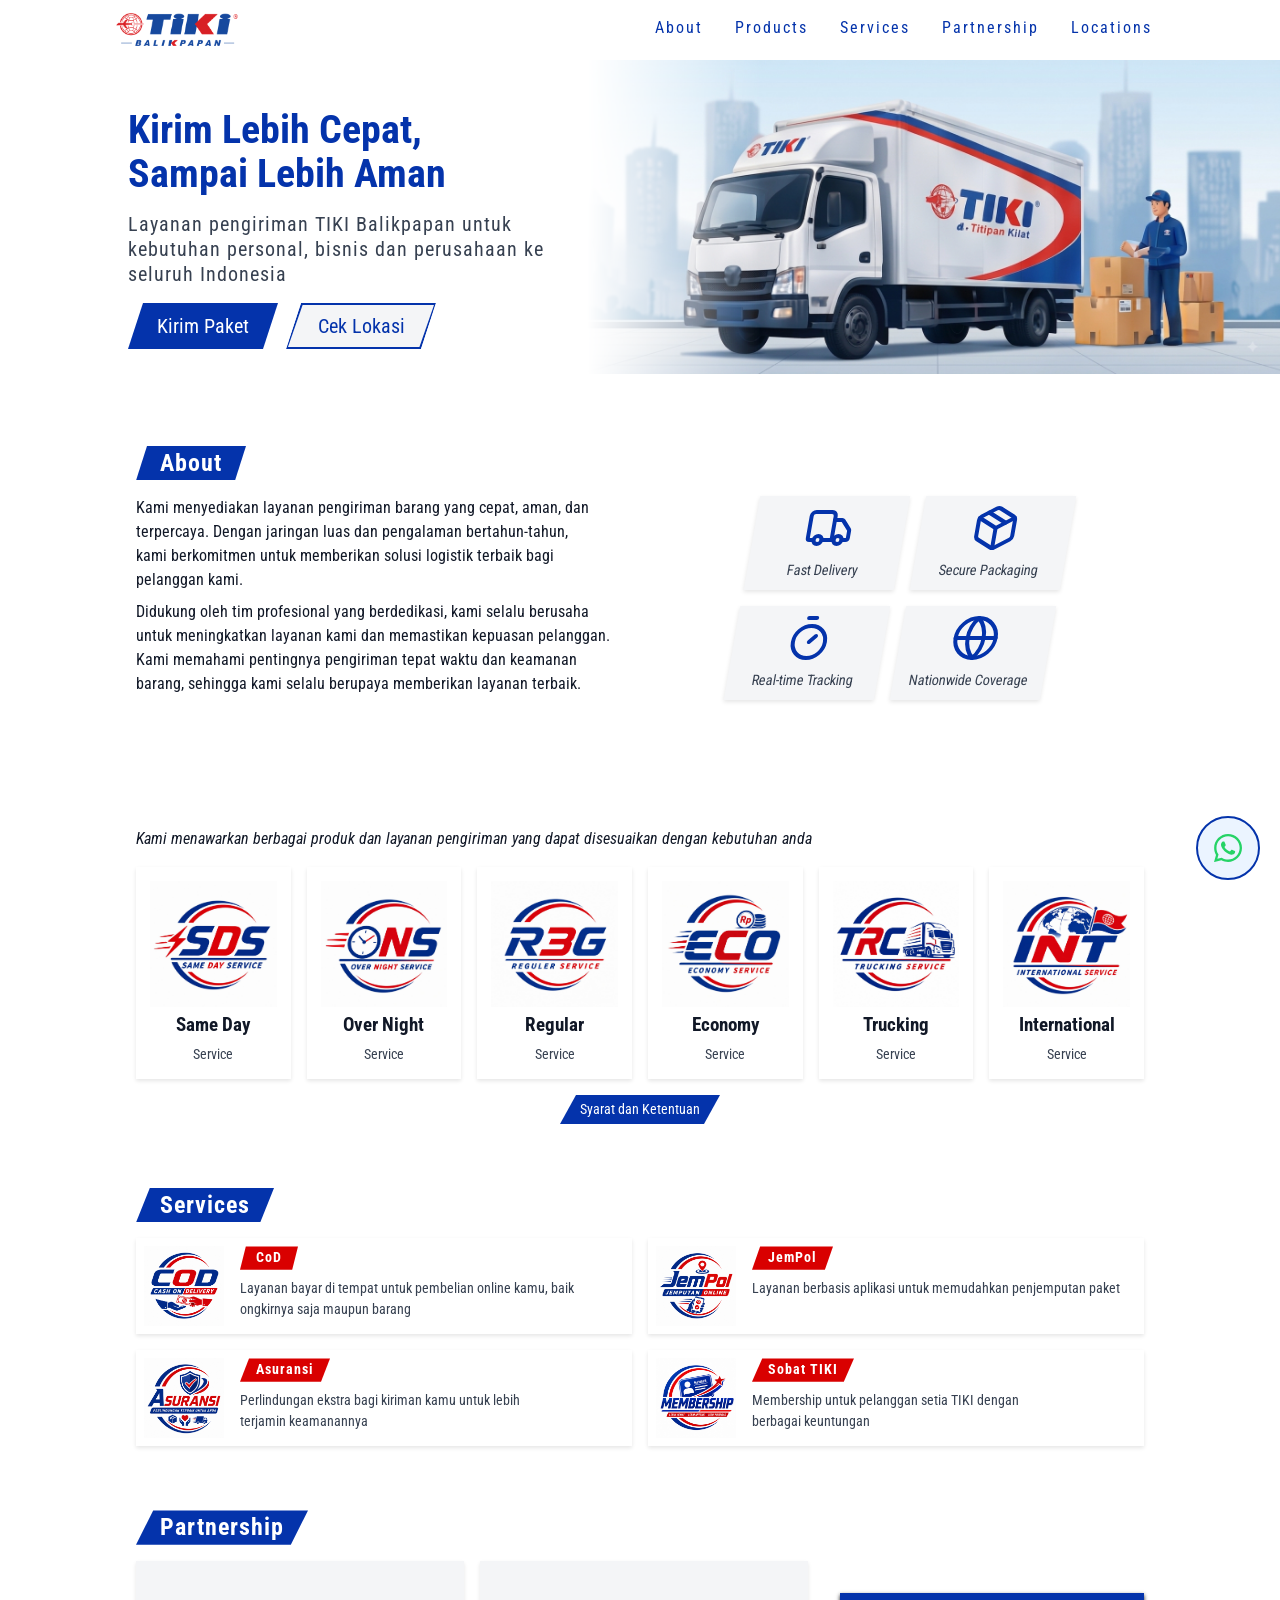
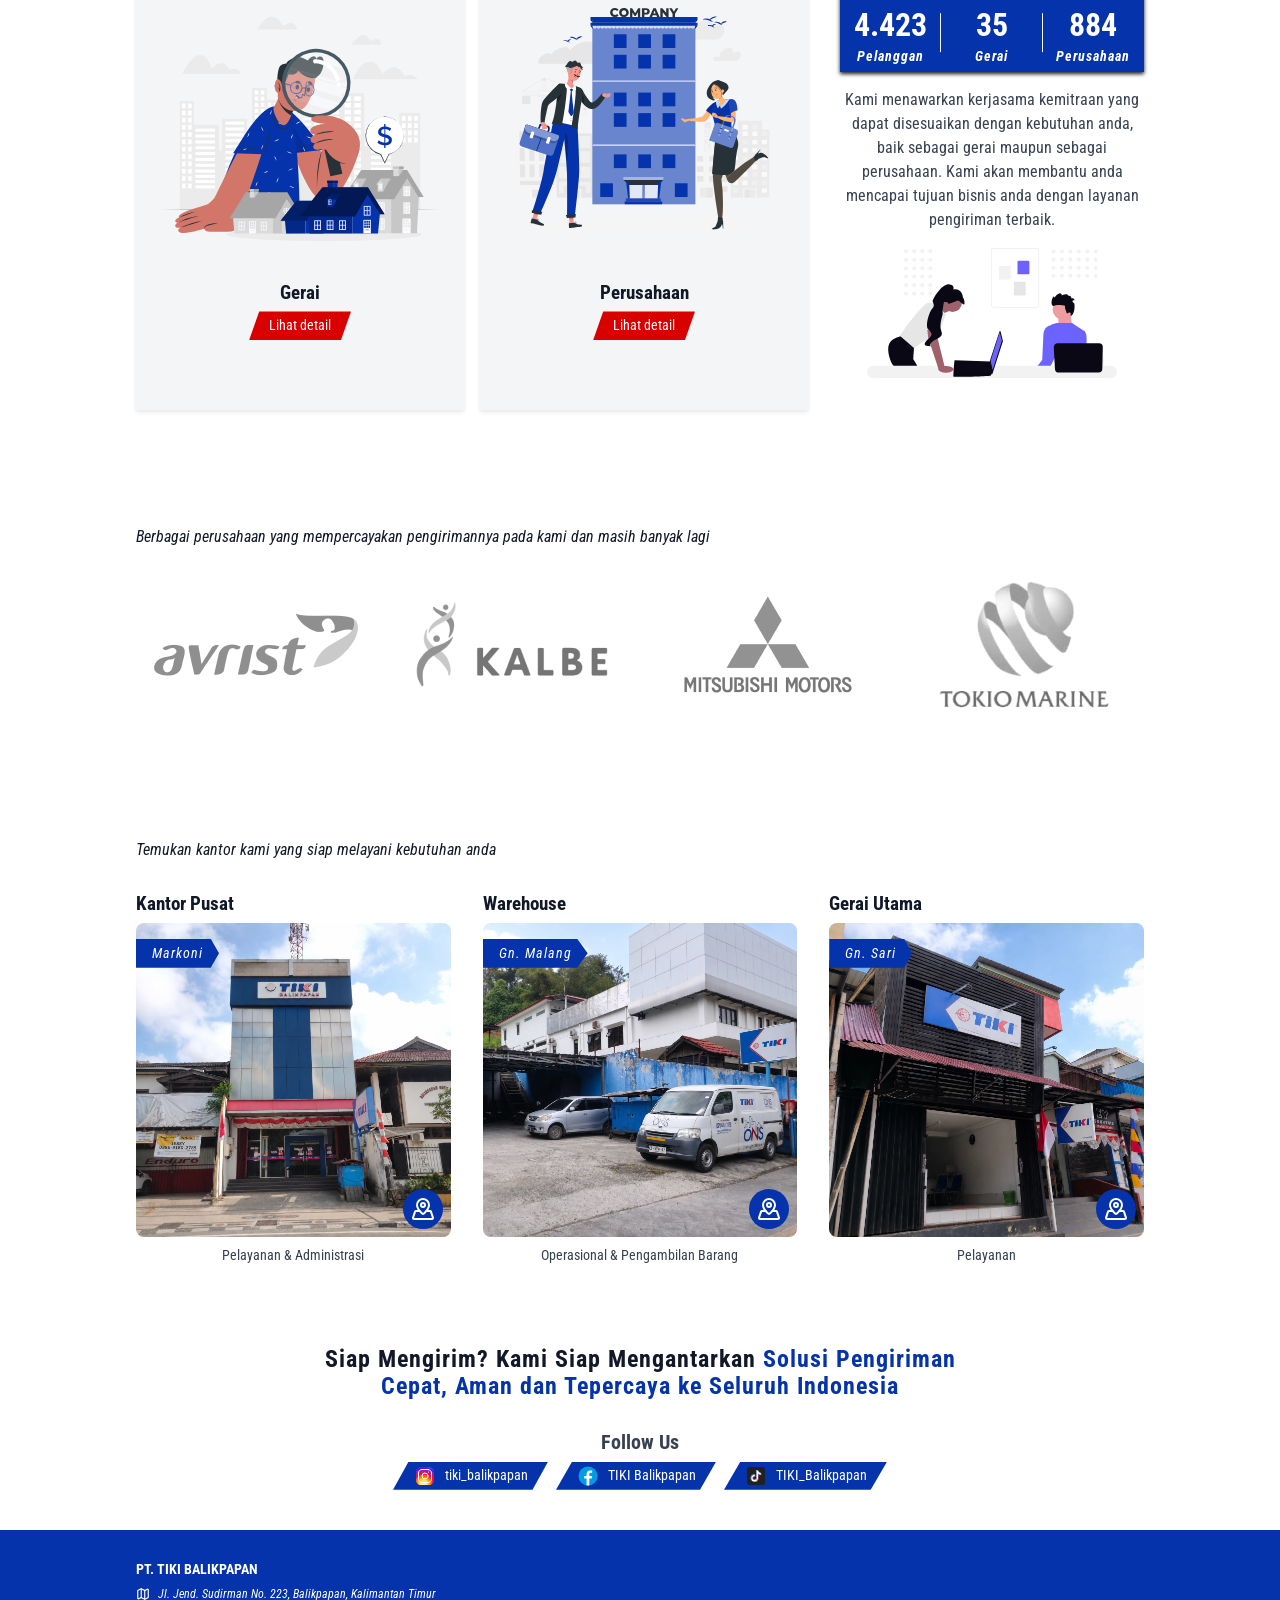
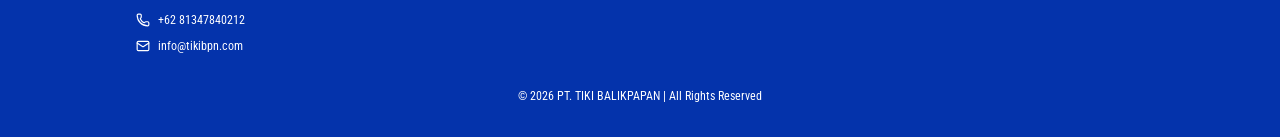
==== commit 439934b9: "Enhance user experience with AOS animations and update social media links" ====
--- a/index.html
+++ b/index.html
@@ -10,6 +10,7 @@
       href="https://fonts.googleapis.com/css2?family=Material+Symbols+Outlined"
       rel="stylesheet"
     />
+    <link href="https://unpkg.com/aos@2.3.1/dist/aos.css" rel="stylesheet" />
   </head>
   <body>
     <!-- HEADER -->
@@ -53,10 +54,20 @@
               bisnis dan perusahaan ke seluruh Indonesia
             </p>
             <div class="hero__cta">
-              <a href="#banner" class="btn btn--large btn--primary"
+              <a
+                href="#banner"
+                class="btn btn--large btn--primary"
+                data-aos="fade-right"
+                data-aos-duration="500"
+                data-aos-easing="ease-in-cubic"
                 >Kirim Paket</a
               >
-              <a href="#locations" class="btn btn--large btn--outline"
+              <a
+                href="#locations"
+                class="btn btn--large btn--outline"
+                data-aos="fade-left"
+                data-aos-duration="500"
+                data-aos-easing="ease-in-cubic"
                 >Cek Lokasi</a
               >
             </div>
@@ -75,7 +86,14 @@
       <section class="about" id="about">
         <div class="container">
           <header class="section__header">
-            <h2 class="section__title">About</h2>
+            <h2
+              class="section__title"
+              data-aos="fade-right"
+              data-aos-duration="500"
+              data-aos-easing="ease-in-cubic"
+            >
+              About
+            </h2>
           </header>
           <div class="about__content">
             <div class="about__description">
@@ -190,7 +208,14 @@
       <section class="products" id="products">
         <div class="container">
           <header class="section__header">
-            <h2 class="section__title">Product</h2>
+            <h2
+              class="section__title"
+              data-aos="fade-right"
+              data-aos-duration="500"
+              data-aos-easing="ease-in-cubic"
+            >
+              Product
+            </h2>
             <p class="section__subtitle">
               Kami menawarkan berbagai produk dan layanan pengiriman yang dapat
               disesuaikan dengan kebutuhan anda
@@ -198,7 +223,12 @@
           </header>
           <div class="product__content">
             <ul class="product__list">
-              <li class="product__item">
+              <li
+                class="product__item"
+                data-aos="fade-up"
+                data-aos-easing="ease-out-cubic"
+                data-aos-duration="1000"
+              >
                 <img
                   src="assets/img/products/sds.jpeg"
                   alt="logo produk same day service"
@@ -207,7 +237,12 @@
                 <h3 class="product__title">Same Day</h3>
                 <p class="product__text">Service</p>
               </li>
-              <li class="product__item">
+              <li
+                class="product__item"
+                data-aos="fade-up"
+                data-aos-easing="ease-out-cubic"
+                data-aos-duration="1000"
+              >
                 <img
                   src="assets/img/products/ons.jpeg"
                   alt="logo produk over night service"
@@ -216,7 +251,12 @@
                 <h3 class="product__title">Over Night</h3>
                 <p class="product__text">Service</p>
               </li>
-              <li class="product__item">
+              <li
+                class="product__item"
+                data-aos="fade-up"
+                data-aos-easing="ease-out-cubic"
+                data-aos-duration="1000"
+              >
                 <img
                   src="assets/img/products/reg.jpeg"
                   alt="logo produk regular service"
@@ -225,7 +265,12 @@
                 <h3 class="product__title">Regular</h3>
                 <p class="product__text">Service</p>
               </li>
-              <li class="product__item">
+              <li
+                class="product__item"
+                data-aos="fade-up"
+                data-aos-easing="ease-out-cubic"
+                data-aos-duration="1000"
+              >
                 <img
                   src="assets/img/products/eco.jpeg"
                   alt="logo produk economy service"
@@ -234,7 +279,12 @@
                 <h3 class="product__title">Economy</h3>
                 <p class="product__text">Service</p>
               </li>
-              <li class="product__item">
+              <li
+                class="product__item"
+                data-aos="fade-up"
+                data-aos-easing="ease-out-cubic"
+                data-aos-duration="1000"
+              >
                 <img
                   src="assets/img/products/trc.jpeg"
                   alt="logo produk trucking service"
@@ -243,7 +293,12 @@
                 <h3 class="product__title">Trucking</h3>
                 <p class="product__text">Service</p>
               </li>
-              <li class="product__item">
+              <li
+                class="product__item"
+                data-aos="fade-up"
+                data-aos-easing="ease-out-cubic"
+                data-aos-duration="1000"
+              >
                 <img
                   src="assets/img/products/int.jpeg"
                   alt="logo produk international service"
@@ -253,7 +308,13 @@
                 <p class="product__text">Service</p>
               </li>
             </ul>
-            <button class="btn btn--small btn--primary" id="termBtnOpen">
+            <button
+              class="btn btn--small btn--primary"
+              id="termBtnOpen"
+              data-aos="zoom-in"
+              data-aos-easing="ease-out-cubic"
+              data-aos-duration="1000"
+            >
               Syarat dan Ketentuan
             </button>
             <dialog id="termModal" class="term-modal">
@@ -352,7 +413,14 @@
       <section class="services" id="services">
         <div class="container">
           <header class="section__header">
-            <h2 class="section__title">Services</h2>
+            <h2
+              class="section__title"
+              data-aos="fade-right"
+              data-aos-duration="500"
+              data-aos-easing="ease-in-cubic"
+            >
+              Services
+            </h2>
           </header>
           <div class="service__content">
             <ul class="service__list">
@@ -420,11 +488,23 @@
       <section class="partner" id="partner">
         <div class="container">
           <header class="section__header">
-            <h2 class="section__title">Partnership</h2>
+            <h2
+              class="section__title"
+              data-aos="fade-right"
+              data-aos-duration="500"
+              data-aos-easing="ease-in-cubic"
+            >
+              Partnership
+            </h2>
           </header>
           <div class="partner__wrapper">
             <div class="partner__content">
-              <article class="partner-card">
+              <article
+                class="partner-card"
+                data-aos="zoom-in"
+                data-aos-easing="ease-out-cubic"
+                data-aos-duration="1000"
+              >
                 <img
                   src="assets/img/partner/gerai.svg"
                   alt="ilustrasi gerai"
@@ -438,7 +518,12 @@
                   >Lihat detail</a
                 >
               </article>
-              <article class="partner-card">
+              <article
+                class="partner-card"
+                data-aos="zoom-in"
+                data-aos-easing="ease-out-cubic"
+                data-aos-duration="1000"
+              >
                 <img
                   src="assets/img/partner/corp.svg"
                   alt="ilustrasi corp"
@@ -454,7 +539,12 @@
               </article>
             </div>
             <div class="stat__content">
-              <ul class="stat__list">
+              <ul
+                class="stat__list"
+                data-aos="zoom-in"
+                data-aos-easing="ease-out-cubic"
+                data-aos-duration="1000"
+              >
                 <li class="stat__item">
                   <strong class="stat__number">
                     <span data-target="5000">1000</span>
@@ -494,7 +584,14 @@
       <section class="clients">
         <div class="container">
           <header class="section__header">
-            <h2 class="section__title">Our Clients</h2>
+            <h2
+              class="section__title"
+              data-aos="fade-right"
+              data-aos-duration="500"
+              data-aos-easing="ease-in-cubic"
+            >
+              Our Clients
+            </h2>
             <p class="section__subtitle">
               Berbagai perusahaan yang mempercayakan pengirimannya pada kami dan
               masih banyak lagi
@@ -525,13 +622,25 @@
       <section class="locations" id="locations">
         <div class="container">
           <header class="section__header">
-            <h2 class="section__title">Offices</h2>
+            <h2
+              class="section__title"
+              data-aos="fade-right"
+              data-aos-duration="500"
+              data-aos-easing="ease-in-cubic"
+            >
+              Offices
+            </h2>
             <p class="section__subtitle">
               Temukan kantor kami yang siap melayani kebutuhan anda
             </p>
           </header>
           <div class="location__content">
-            <article class="location-card">
+            <article
+              class="location-card"
+              data-aos="fade-up"
+              data-aos-easing="ease-out-cubic"
+              data-aos-duration="1000"
+            >
               <header class="location-card__header">
                 <h3>Kantor Pusat</h3>
               </header>
@@ -579,7 +688,12 @@
                 <p>Pelayanan & Administrasi</p>
               </footer>
             </article>
-            <article class="location-card">
+            <article
+              class="location-card"
+              data-aos="fade-up"
+              data-aos-easing="ease-out-cubic"
+              data-aos-duration="1000"
+            >
               <header class="location-card__header">
                 <h3>Warehouse</h3>
               </header>
@@ -594,7 +708,7 @@
                 </div>
                 <div class="location-card__maps">
                   <a
-                    href="https://maps.app.goo.gl/eVFstJogpEd5jXaL9"
+                    href="https://maps.app.goo.gl/y9UcGUG2M9ERt6HN7"
                     target="_blank"
                     rel="noopener noreferrer"
                     class="location-card__link"
@@ -627,7 +741,12 @@
                 <p>Operasional & Pengambilan Barang</p>
               </footer>
             </article>
-            <article class="location-card">
+            <article
+              class="location-card"
+              data-aos="fade-up"
+              data-aos-easing="ease-out-cubic"
+              data-aos-duration="1000"
+            >
               <header class="location-card__header">
                 <h3>Gerai Utama</h3>
               </header>
@@ -642,7 +761,7 @@
                 </div>
                 <div class="location-card__maps">
                   <a
-                    href="https://maps.app.goo.gl/eVFstJogpEd5jXaL9"
+                    href="https://maps.app.goo.gl/UQs7JQERu9UkKMXz7"
                     target="_blank"
                     rel="noopener noreferrer"
                     class="location-card__link"
@@ -697,15 +816,30 @@
                   src="assets/img/socialmedia/instagram.svg"
                   alt="instagram"
                 />
-                <a href="#" class="sosmed__link">tiki_balikpapan</a>
+                <a
+                  href="https://www.instagram.com/tiki_balikpapan/"
+                  class="sosmed__link"
+                  target="_blank"
+                  >tiki_balikpapan</a
+                >
               </li>
               <li class="sosmed__item">
                 <img src="assets/img/socialmedia/facebook.svg" alt="facebook" />
-                <a href="#" class="sosmed__link">TIKI Balikpapan</a>
+                <a
+                  href="https://web.facebook.com/tikibpn"
+                  target="_blank"
+                  class="sosmed__link"
+                  >TIKI Balikpapan</a
+                >
               </li>
               <li class="sosmed__item">
-                <img src="assets/img/socialmedia/tiktok.svg" alt="youtube" />
-                <a href="#" class="sosmed__link">TIKI Balikpapan</a>
+                <img src="assets/img/socialmedia/tiktok.svg" alt="tiktok" />
+                <a
+                  href="https://www.tiktok.com/@tikibalikpapan"
+                  target="_blank"
+                  class="sosmed__link"
+                  >TIKI_Balikpapan</a
+                >
               </li>
             </ul>
           </div>
@@ -810,5 +944,9 @@
     </footer>
 
     <script src="js/script.js"></script>
+    <script src="https://unpkg.com/aos@2.3.1/dist/aos.js"></script>
+    <script>
+      AOS.init();
+    </script>
   </body>
 </html>
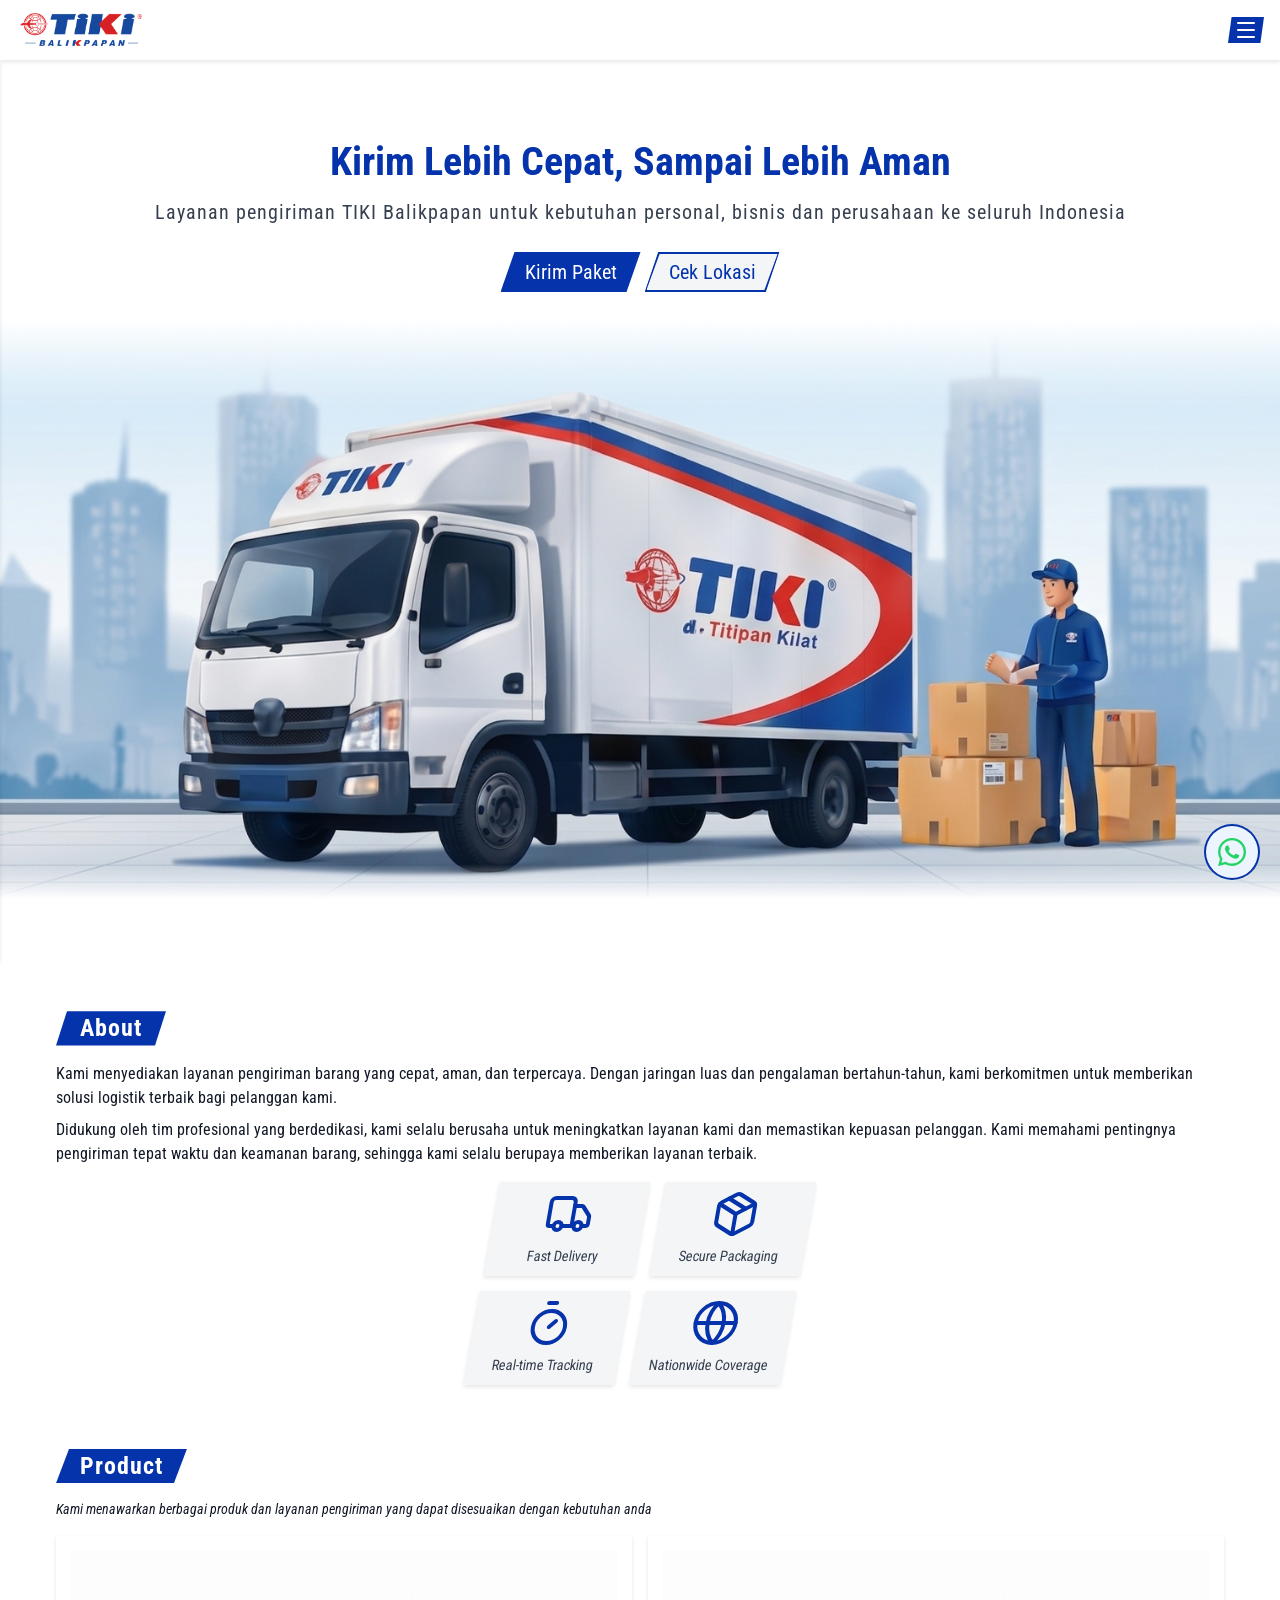
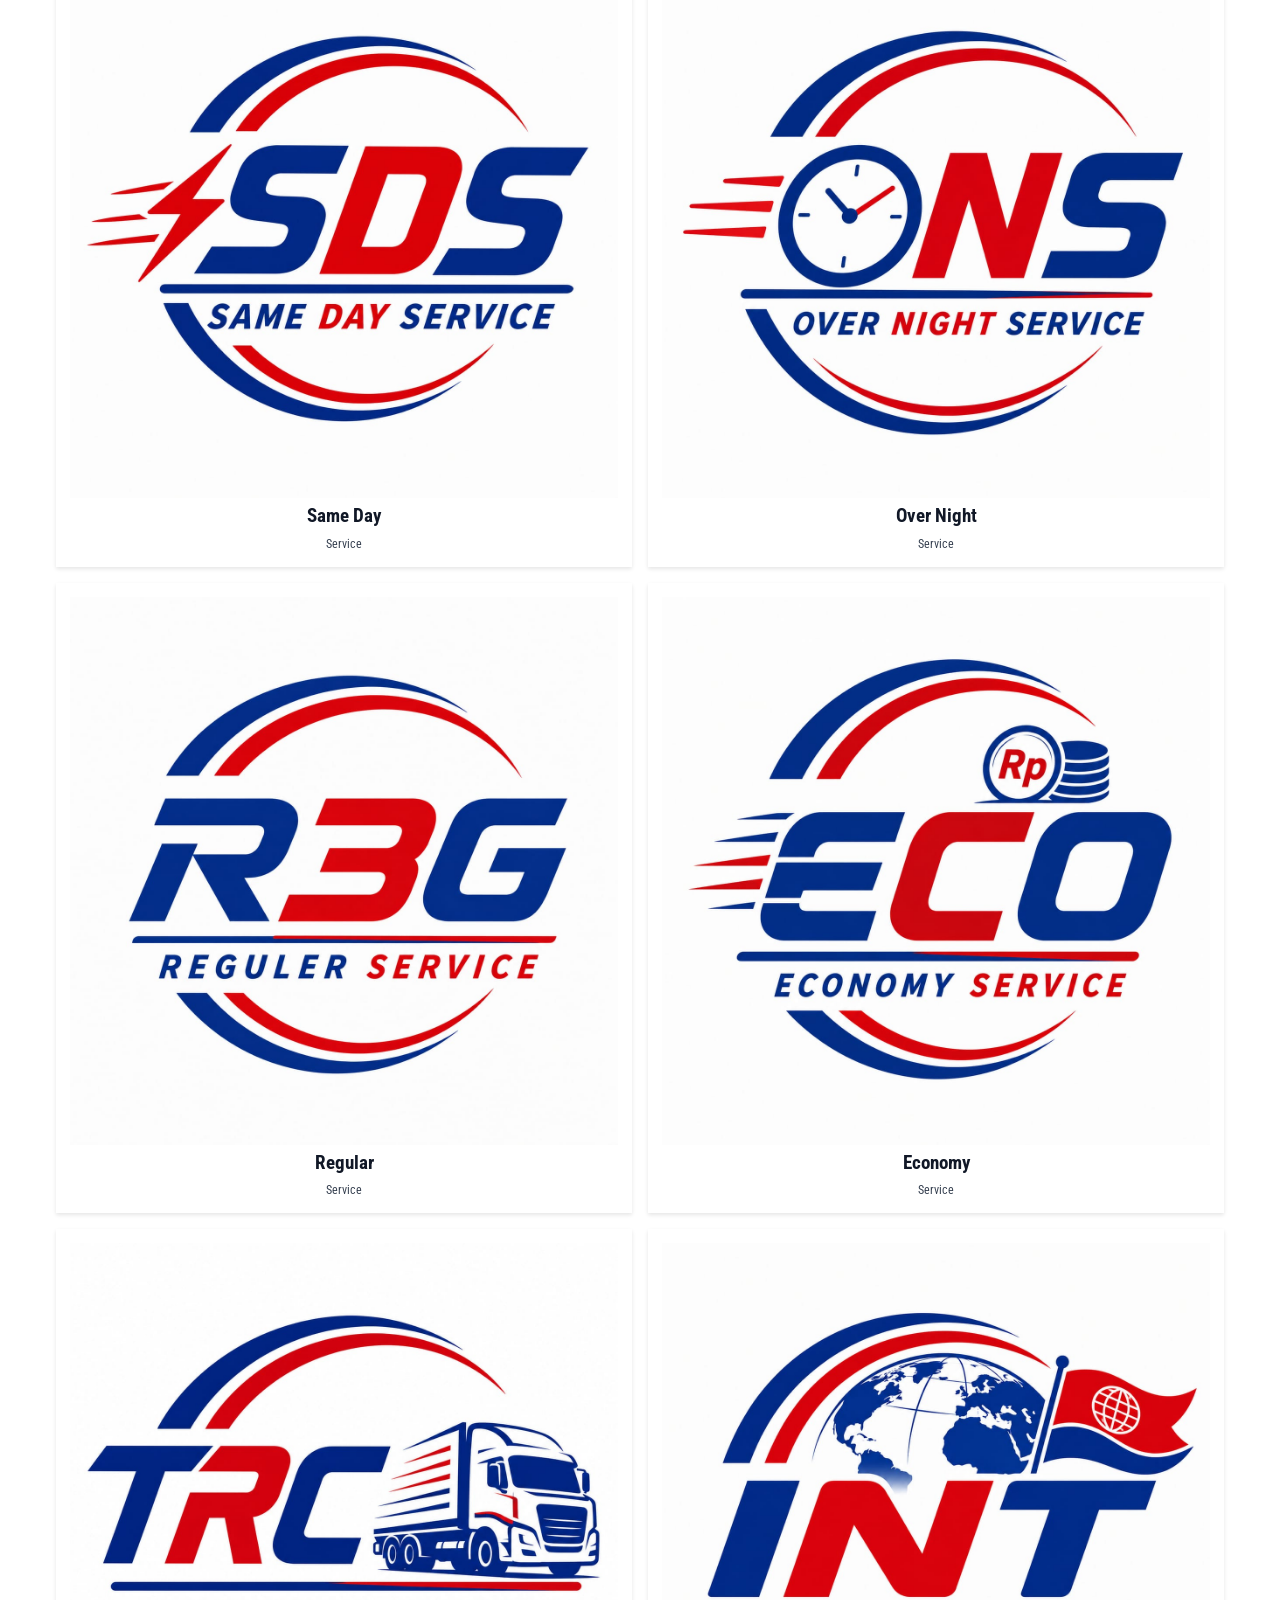
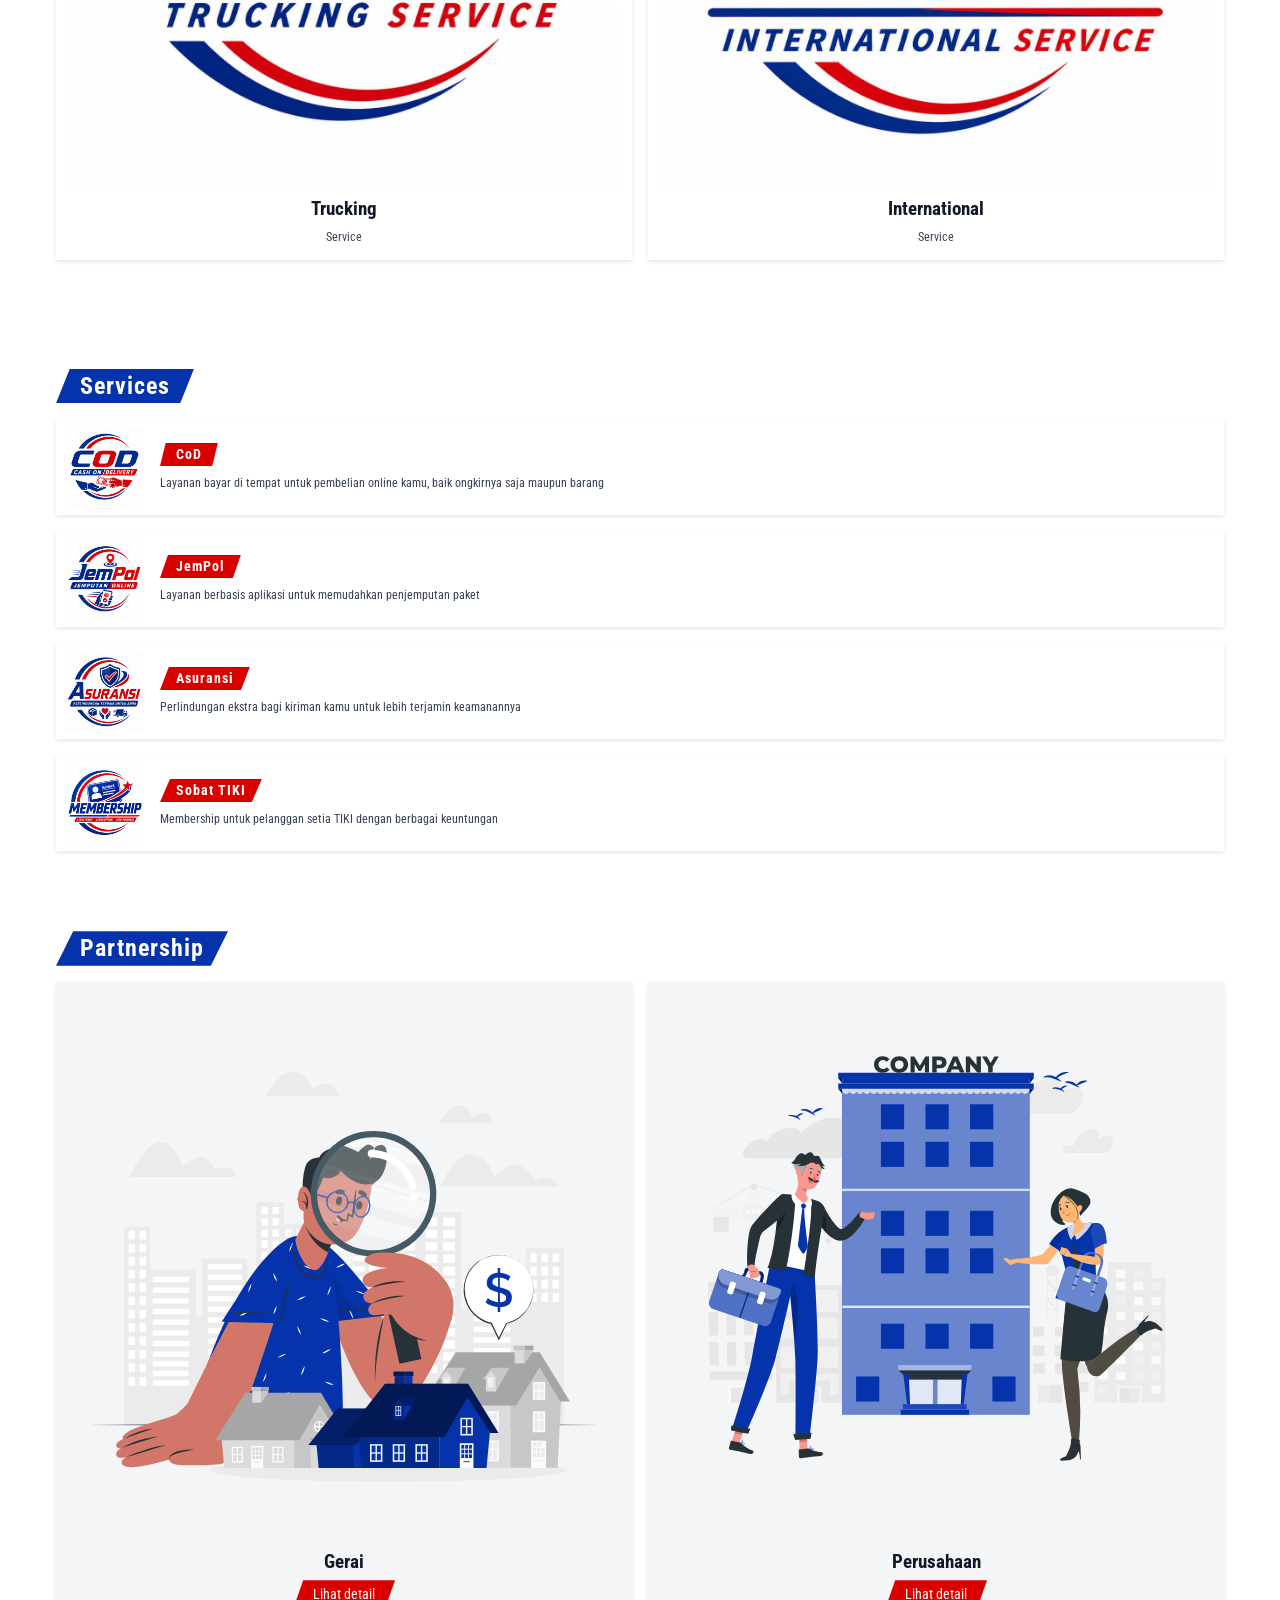
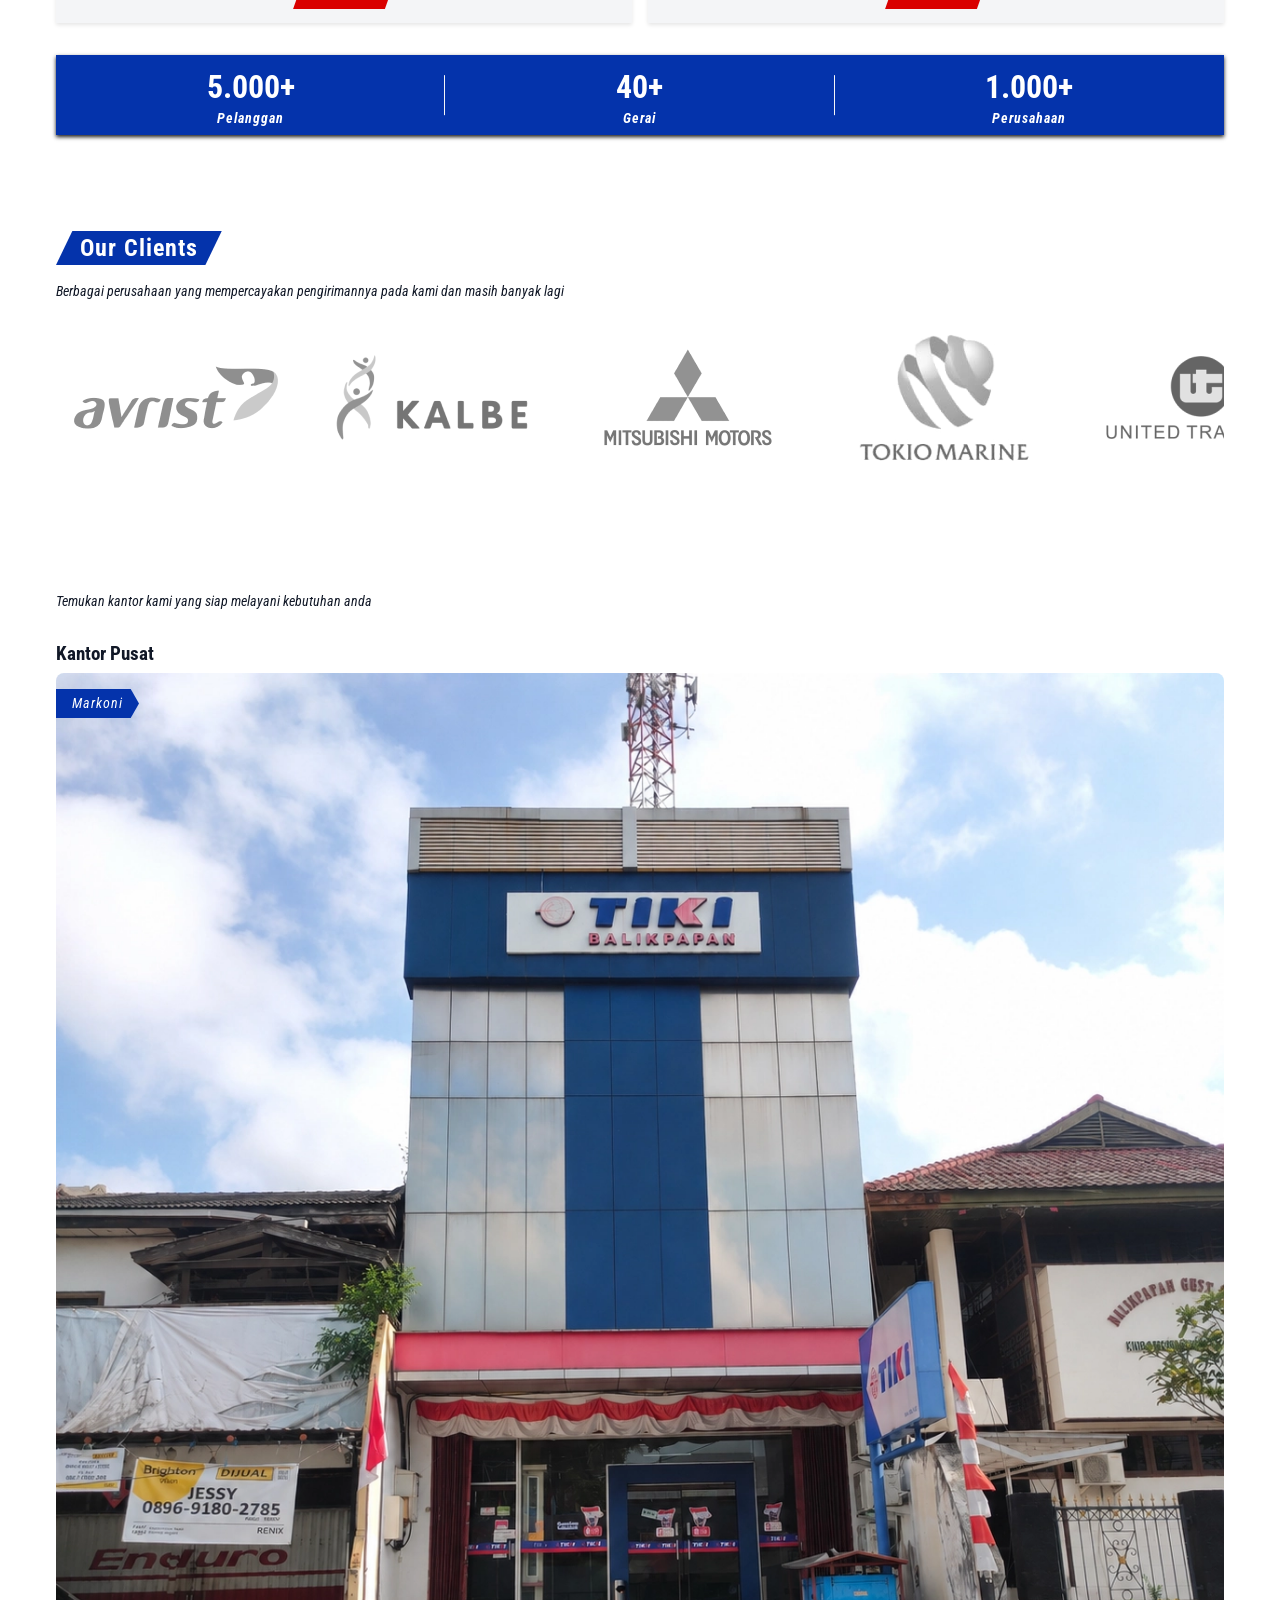
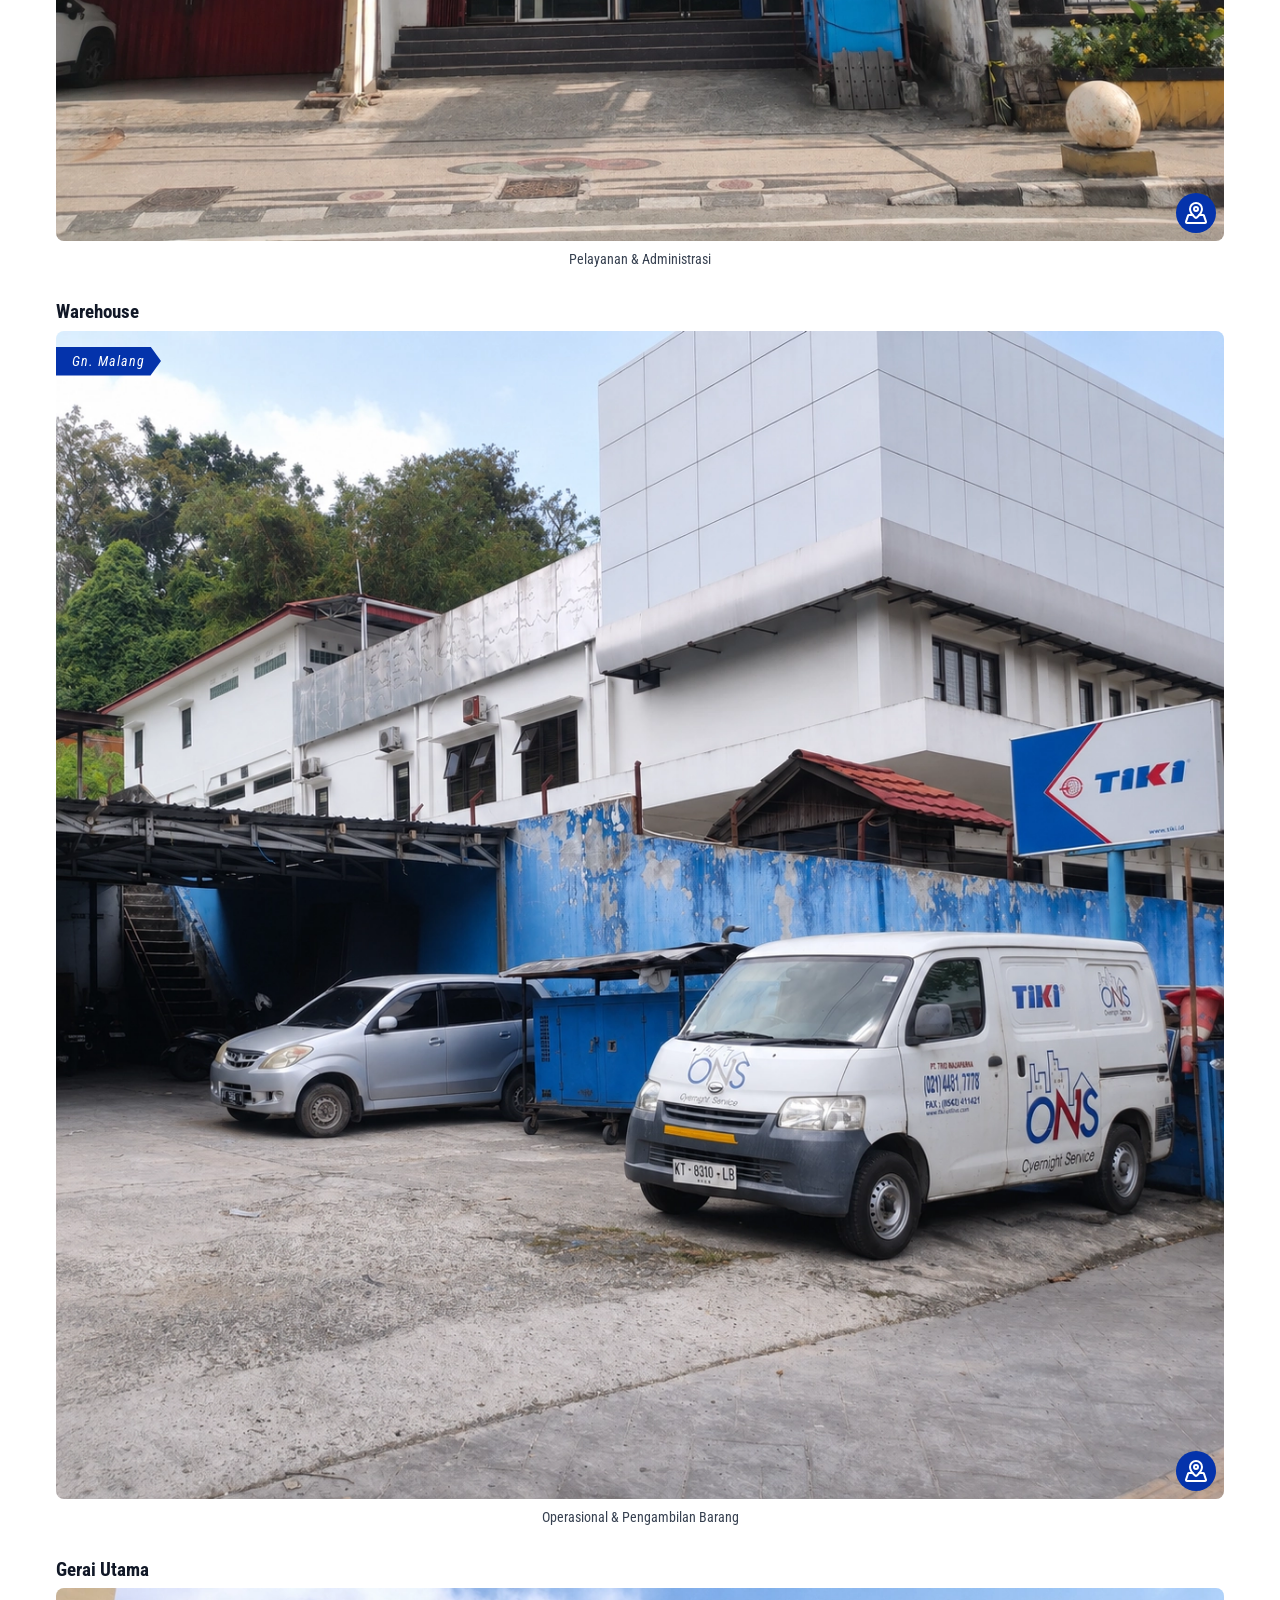
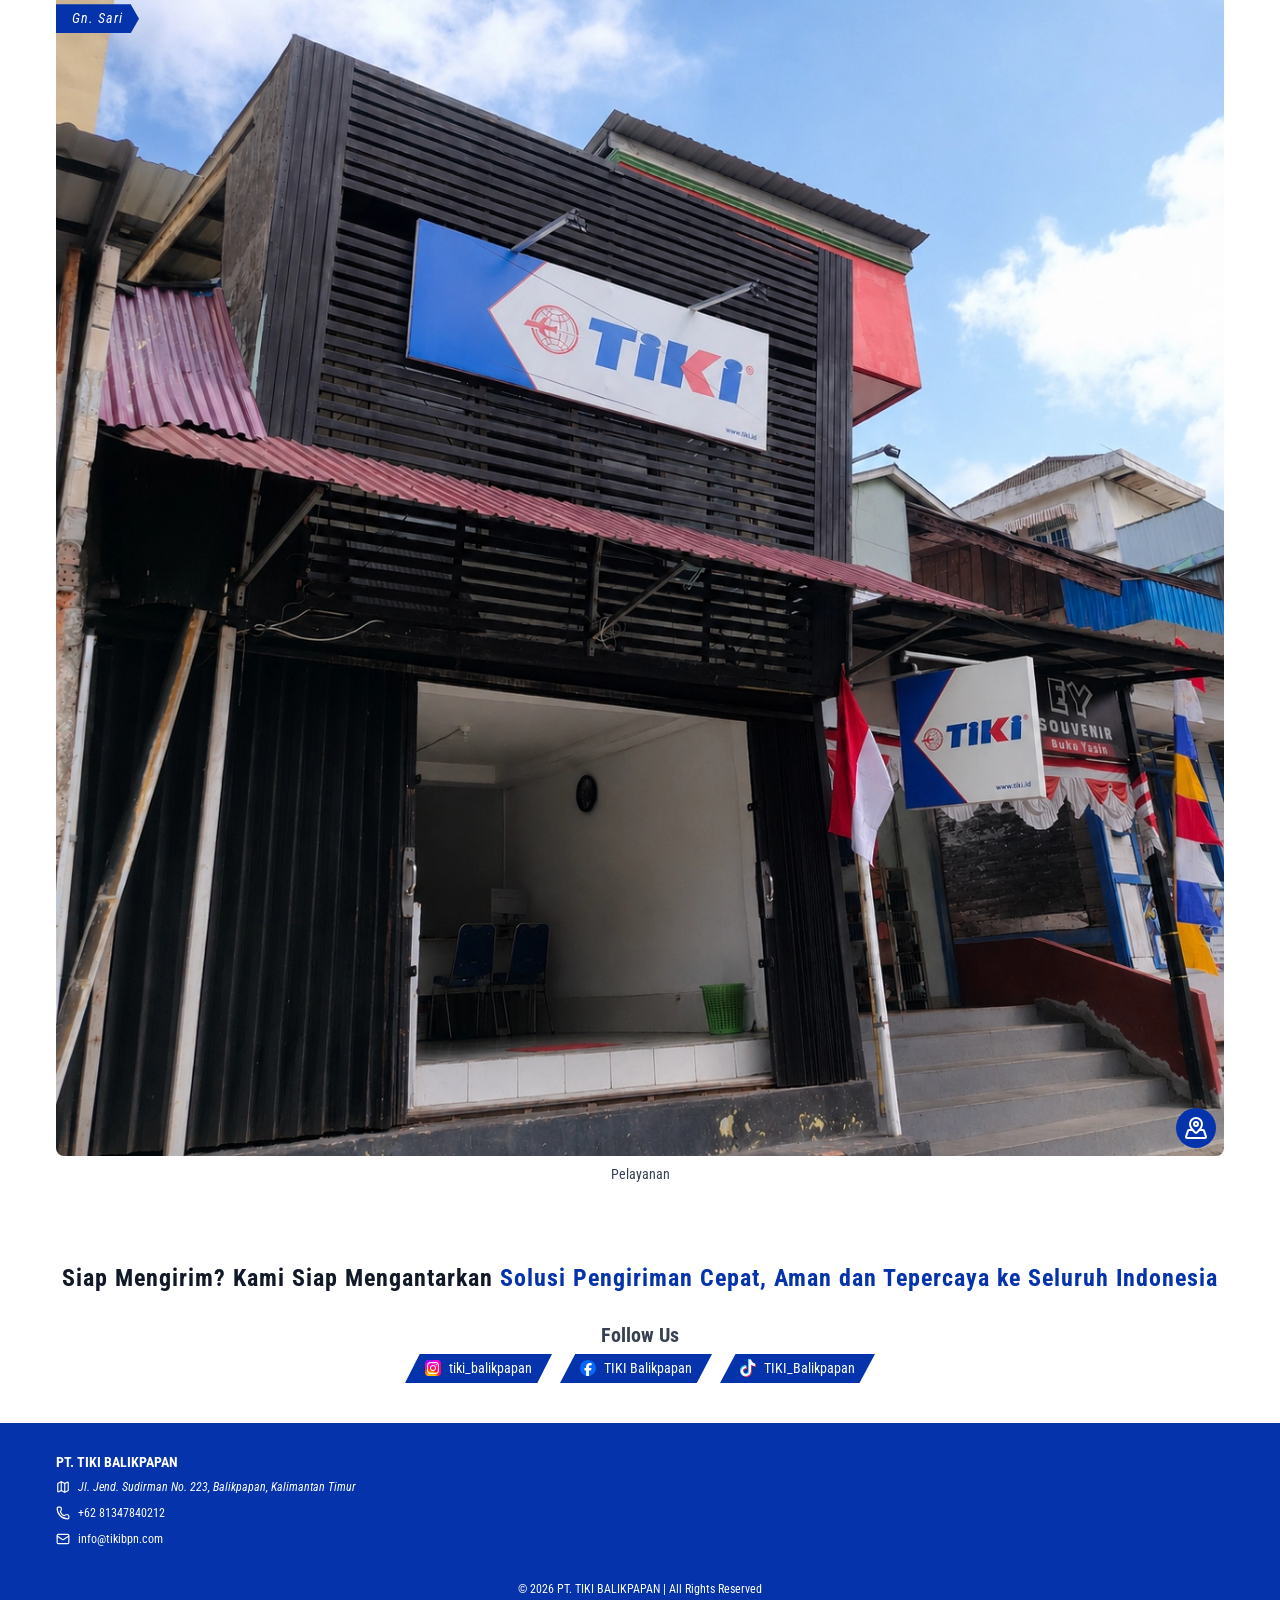
==== commit a5c932d1: "Refactor navbar structure and styles; update JavaScript for responsive behavior - Changed header str" ====
--- a/index.html
+++ b/index.html
@@ -14,71 +14,85 @@
   </head>
   <body>
     <!-- HEADER -->
-    <header class="header">
-      <a href="#about">
-        <img src="assets/img/logo.png" alt="header logo" class="header__logo" />
-      </a>
+    <header class="header" id="header">
       <nav class="navbar">
-        <ul class="nav__list">
-          <li class="nav__item">
-            <a href="#about" class="nav__link">About</a>
+        <a href="#">
+          <img
+            src="assets/img/logo.png"
+            alt="navbar logo"
+            class="navbar__logo"
+          />
+        </a>
+        <ul class="navbar__list" id="navbarList">
+          <li class="navbar__item">
+            <a href="#about" class="navbar__link">About</a>
           </li>
-          <li class="nav__item">
-            <a href="#products" class="nav__link">Products</a>
+          <li class="navbar__item">
+            <a href="#products" class="navbar__link">Products</a>
           </li>
-          <li class="nav__item">
-            <a href="#services" class="nav__link">Services</a>
+          <li class="navbar__item">
+            <a href="#services" class="navbar__link">Services</a>
           </li>
-          <li class="nav__item">
-            <a href="#partner" class="nav__link">Partnership</a>
+          <li class="navbar__item">
+            <a href="#partner" class="navbar__link">Partnership</a>
           </li>
-          <li class="nav__item">
-            <a href="#locations" class="nav__link">Locations</a>
+          <li class="navbar__item">
+            <a href="#locations" class="navbar__link">Locations</a>
           </li>
         </ul>
+        <button class="btn btn--primary" id="navbarToggle">
+          <svg
+            xmlns="http://www.w3.org/2000/svg"
+            width="24"
+            height="24"
+            viewBox="0 0 24 24"
+            fill="none"
+            stroke="currentColor"
+            stroke-width="2"
+            stroke-linecap="round"
+            stroke-linejoin="round"
+            class="lucide lucide-menu-icon lucide-menu"
+          >
+            <path d="M4 5h16" />
+            <path d="M4 12h16" />
+            <path d="M4 19h16" />
+          </svg>
+        </button>
       </nav>
-      <button class="btn btn--primary nav__toggle" aria-label="Toggle menu">
-        <span class="material-symbols-outlined"> menu </span>
-      </button>
     </header>
 
     <!-- MAIN -->
     <main>
       <!-- HERO -->
       <section class="hero" id="hero">
-        <div class="hero__wrapper">
-          <div class="hero__content">
+        <div class="container">
+          <div class="hero__wrapper">
             <h1 class="hero__title">Kirim Lebih Cepat, Sampai Lebih Aman</h1>
             <p class="hero__subtitle">
               Layanan pengiriman TIKI Balikpapan untuk kebutuhan personal,
               bisnis dan perusahaan ke seluruh Indonesia
             </p>
-            <div class="hero__cta">
-              <a
-                href="#banner"
-                class="btn btn--large btn--primary"
-                data-aos="fade-right"
-                data-aos-duration="500"
-                data-aos-easing="ease-in-cubic"
+            <div
+              class="hero__cta"
+              data-aos="fade-right"
+              data-aos-duration="1000"
+              data-aos-easing="ease-in-cubic"
+            >
+              <a href="#banner" class="btn btn--large btn--primary"
                 >Kirim Paket</a
               >
-              <a
-                href="#locations"
-                class="btn btn--large btn--outline"
-                data-aos="fade-left"
-                data-aos-duration="500"
-                data-aos-easing="ease-in-cubic"
+              <a href="#locations" class="btn btn--large btn--outline"
                 >Cek Lokasi</a
               >
             </div>
           </div>
-          <div class="hero__image">
-            <img
-              src="assets/img/hero.png"
-              alt="hero tiki balikpapan"
-              class="hero__img"
-            />
-          </div>
+        </div>
+        <div class="hero__image">
+          <img
+            src="assets/img/hero.png"
+            alt="hero tiki balikpapan"
+            class="hero__img"
+          />
         </div>
       </section>
 
@@ -484,7 +498,6 @@
         </div>
       </section>
 
-      <!-- PARTNERSHIP -->
       <section class="partner" id="partner">
         <div class="container">
           <header class="section__header">
@@ -580,7 +593,7 @@
         </div>
       </section>
 
-      <!-- Clients -->
+      <!-- CLIENTS -->
       <section class="clients">
         <div class="container">
           <header class="section__header">
@@ -812,10 +825,101 @@
             <h3 class="banner__subtitle">Follow Us</h3>
             <ul class="sosmed__list">
               <li class="sosmed__item">
-                <img
-                  src="assets/img/socialmedia/instagram.svg"
-                  alt="instagram"
-                />
+                <svg
+                  xmlns="http://www.w3.org/2000/svg"
+                  xmlns:xlink="http://www.w3.org/1999/xlink"
+                  viewBox="0 0 264.583 264.583"
+                >
+                  <defs>
+                    <radialGradient
+                      xlink:href="#a"
+                      id="f"
+                      cx="158.429"
+                      cy="578.088"
+                      r="52.352"
+                      fx="158.429"
+                      fy="578.088"
+                      gradientTransform="matrix(0 -4.03418 4.28018 0 -2332.227 942.236)"
+                      gradientUnits="userSpaceOnUse"
+                    />
+                    <radialGradient
+                      xlink:href="#b"
+                      id="g"
+                      cx="172.615"
+                      cy="600.692"
+                      r="65"
+                      fx="172.615"
+                      fy="600.692"
+                      gradientTransform="matrix(.67441 -1.16203 1.51283 .87801 -814.366 -47.835)"
+                      gradientUnits="userSpaceOnUse"
+                    />
+                    <radialGradient
+                      xlink:href="#c"
+                      id="h"
+                      cx="144.012"
+                      cy="51.337"
+                      r="67.081"
+                      fx="144.012"
+                      fy="51.337"
+                      gradientTransform="matrix(-2.3989 .67549 -.23008 -.81732 464.996 -26.404)"
+                      gradientUnits="userSpaceOnUse"
+                    />
+                    <radialGradient
+                      xlink:href="#d"
+                      id="e"
+                      cx="199.788"
+                      cy="628.438"
+                      r="52.352"
+                      fx="199.788"
+                      fy="628.438"
+                      gradientTransform="matrix(-3.10797 .87652 -.6315 -2.23914 1345.65 1374.198)"
+                      gradientUnits="userSpaceOnUse"
+                    />
+                    <linearGradient id="d">
+                      <stop offset="0" stop-color="#ff005f" />
+                      <stop offset="1" stop-color="#fc01d8" />
+                    </linearGradient>
+                    <linearGradient id="c">
+                      <stop offset="0" stop-color="#780cff" />
+                      <stop offset="1" stop-color="#820bff" stop-opacity="0" />
+                    </linearGradient>
+                    <linearGradient id="b">
+                      <stop offset="0" stop-color="#fc0" />
+                      <stop offset="1" stop-color="#fc0" stop-opacity="0" />
+                    </linearGradient>
+                    <linearGradient id="a">
+                      <stop offset="0" stop-color="#fc0" />
+                      <stop offset=".124" stop-color="#fc0" />
+                      <stop offset=".567" stop-color="#fe4a05" />
+                      <stop offset=".694" stop-color="#ff0f3f" />
+                      <stop offset="1" stop-color="#fe0657" stop-opacity="0" />
+                    </linearGradient>
+                  </defs>
+                  <path
+                    fill="url(#e)"
+                    d="M204.15 18.143c-55.23 0-71.383.057-74.523.317-11.334.943-18.387 2.728-26.07 6.554-5.922 2.942-10.592 6.351-15.201 11.13-8.394 8.716-13.481 19.439-15.323 32.184-.895 6.188-1.156 7.45-1.209 39.056-.02 10.536 0 24.4 0 42.999 0 55.2.062 71.341.326 74.476.916 11.032 2.645 17.973 6.308 25.565 7 14.533 20.37 25.443 36.12 29.514 5.453 1.404 11.476 2.178 19.208 2.544 3.277.142 36.669.244 70.081.244 33.413 0 66.826-.04 70.02-.203 8.954-.422 14.153-1.12 19.901-2.606 15.852-4.09 28.977-14.838 36.12-29.575 3.591-7.409 5.412-14.614 6.236-25.07.18-2.28.255-38.626.255-74.924 0-36.304-.082-72.583-.26-74.863-.835-10.625-2.656-17.77-6.364-25.32-3.042-6.182-6.42-10.799-11.324-15.519-8.752-8.361-19.455-13.45-32.21-15.29-6.18-.894-7.41-1.158-39.033-1.213z"
+                    transform="translate(-71.816 -18.143)"
+                  />
+                  <path
+                    fill="url(#f)"
+                    d="M204.15 18.143c-55.23 0-71.383.057-74.523.317-11.334.943-18.387 2.728-26.07 6.554-5.922 2.942-10.592 6.351-15.201 11.13-8.394 8.716-13.481 19.439-15.323 32.184-.895 6.188-1.156 7.45-1.209 39.056-.02 10.536 0 24.4 0 42.999 0 55.2.062 71.341.326 74.476.916 11.032 2.645 17.973 6.308 25.565 7 14.533 20.37 25.443 36.12 29.514 5.453 1.404 11.476 2.178 19.208 2.544 3.277.142 36.669.244 70.081.244 33.413 0 66.826-.04 70.02-.203 8.954-.422 14.153-1.12 19.901-2.606 15.852-4.09 28.977-14.838 36.12-29.575 3.591-7.409 5.412-14.614 6.236-25.07.18-2.28.255-38.626.255-74.924 0-36.304-.082-72.583-.26-74.863-.835-10.625-2.656-17.77-6.364-25.32-3.042-6.182-6.42-10.799-11.324-15.519-8.752-8.361-19.455-13.45-32.21-15.29-6.18-.894-7.41-1.158-39.033-1.213z"
+                    transform="translate(-71.816 -18.143)"
+                  />
+                  <path
+                    fill="url(#g)"
+                    d="M204.15 18.143c-55.23 0-71.383.057-74.523.317-11.334.943-18.387 2.728-26.07 6.554-5.922 2.942-10.592 6.351-15.201 11.13-8.394 8.716-13.481 19.439-15.323 32.184-.895 6.188-1.156 7.45-1.209 39.056-.02 10.536 0 24.4 0 42.999 0 55.2.062 71.341.326 74.476.916 11.032 2.645 17.973 6.308 25.565 7 14.533 20.37 25.443 36.12 29.514 5.453 1.404 11.476 2.178 19.208 2.544 3.277.142 36.669.244 70.081.244 33.413 0 66.826-.04 70.02-.203 8.954-.422 14.153-1.12 19.901-2.606 15.852-4.09 28.977-14.838 36.12-29.575 3.591-7.409 5.412-14.614 6.236-25.07.18-2.28.255-38.626.255-74.924 0-36.304-.082-72.583-.26-74.863-.835-10.625-2.656-17.77-6.364-25.32-3.042-6.182-6.42-10.799-11.324-15.519-8.752-8.361-19.455-13.45-32.21-15.29-6.18-.894-7.41-1.158-39.033-1.213z"
+                    transform="translate(-71.816 -18.143)"
+                  />
+                  <path
+                    fill="url(#h)"
+                    d="M204.15 18.143c-55.23 0-71.383.057-74.523.317-11.334.943-18.387 2.728-26.07 6.554-5.922 2.942-10.592 6.351-15.201 11.13-8.394 8.716-13.481 19.439-15.323 32.184-.895 6.188-1.156 7.45-1.209 39.056-.02 10.536 0 24.4 0 42.999 0 55.2.062 71.341.326 74.476.916 11.032 2.645 17.973 6.308 25.565 7 14.533 20.37 25.443 36.12 29.514 5.453 1.404 11.476 2.178 19.208 2.544 3.277.142 36.669.244 70.081.244 33.413 0 66.826-.04 70.02-.203 8.954-.422 14.153-1.12 19.901-2.606 15.852-4.09 28.977-14.838 36.12-29.575 3.591-7.409 5.412-14.614 6.236-25.07.18-2.28.255-38.626.255-74.924 0-36.304-.082-72.583-.26-74.863-.835-10.625-2.656-17.77-6.364-25.32-3.042-6.182-6.42-10.799-11.324-15.519-8.752-8.361-19.455-13.45-32.21-15.29-6.18-.894-7.41-1.158-39.033-1.213z"
+                    transform="translate(-71.816 -18.143)"
+                  />
+                  <path
+                    fill="#fff"
+                    d="M132.345 33.973c-26.716 0-30.07.117-40.563.594-10.472.48-17.62 2.136-23.876 4.567-6.47 2.51-11.958 5.87-17.426 11.335-5.472 5.464-8.834 10.948-11.354 17.412-2.44 6.252-4.1 13.397-4.57 23.858-.47 10.486-.593 13.838-.593 40.535 0 26.697.119 30.037.594 40.522.482 10.465 2.14 17.609 4.57 23.859 2.515 6.465 5.876 11.95 11.346 17.414 5.466 5.468 10.955 8.834 17.42 11.345 6.26 2.431 13.41 4.088 23.881 4.567 10.493.477 13.844.594 40.559.594 26.719 0 30.061-.117 40.555-.594 10.472-.48 17.63-2.136 23.888-4.567 6.468-2.51 11.948-5.877 17.414-11.345 5.472-5.464 8.834-10.949 11.354-17.412 2.419-6.252 4.079-13.398 4.57-23.858.472-10.486.595-13.828.595-40.525s-.123-30.047-.594-40.533c-.492-10.465-2.152-17.608-4.57-23.858-2.521-6.466-5.883-11.95-11.355-17.414-5.472-5.468-10.944-8.827-17.42-11.335-6.271-2.431-13.424-4.088-23.897-4.567-10.493-.477-13.834-.594-40.558-.594zm-8.825 17.715c2.62-.004 5.542 0 8.825 0 26.266 0 29.38.094 39.752.565 9.591.438 14.797 2.04 18.264 3.385 4.591 1.782 7.864 3.912 11.305 7.352 3.443 3.44 5.575 6.717 7.362 11.305 1.346 3.46 2.951 8.663 3.388 18.247.47 10.363.573 13.475.573 39.71 0 26.233-.102 29.346-.573 39.709-.44 9.584-2.042 14.786-3.388 18.247-1.783 4.587-3.919 7.854-7.362 11.292-3.443 3.441-6.712 5.57-11.305 7.352-3.463 1.352-8.673 2.95-18.264 3.388-10.37.47-13.486.573-39.752.573-26.268 0-29.38-.102-39.751-.573-9.592-.443-14.797-2.044-18.267-3.39-4.59-1.781-7.87-3.911-11.313-7.352-3.443-3.44-5.574-6.709-7.362-11.298-1.346-3.461-2.95-8.663-3.387-18.247-.472-10.363-.566-13.476-.566-39.726s.094-29.347.566-39.71c.438-9.584 2.04-14.786 3.387-18.25 1.783-4.588 3.919-7.865 7.362-11.305 3.443-3.441 6.722-5.57 11.313-7.357 3.468-1.351 8.675-2.949 18.267-3.389 9.075-.41 12.592-.532 30.926-.553zm61.337 16.322c-6.518 0-11.805 5.277-11.805 11.792 0 6.512 5.287 11.796 11.805 11.796 6.517 0 11.804-5.284 11.804-11.796 0-6.513-5.287-11.796-11.805-11.796zm-52.512 13.782c-27.9 0-50.519 22.603-50.519 50.482 0 27.879 22.62 50.471 50.52 50.471s50.51-22.592 50.51-50.471c0-27.879-22.613-50.482-50.513-50.482zm0 17.715c18.11 0 32.792 14.67 32.792 32.767 0 18.096-14.683 32.767-32.792 32.767-18.11 0-32.791-14.671-32.791-32.767 0-18.098 14.68-32.767 32.791-32.767z"
+                  />
+                </svg>
                 <a
                   href="https://www.instagram.com/tiki_balikpapan/"
                   class="sosmed__link"
@@ -824,7 +928,41 @@
                 >
               </li>
               <li class="sosmed__item">
-                <img src="assets/img/socialmedia/facebook.svg" alt="facebook" />
+                <svg
+                  xmlns="http://www.w3.org/2000/svg"
+                  viewBox="0 0 666.667 666.667"
+                >
+                  <defs>
+                    <clipPath id="a" clipPathUnits="userSpaceOnUse">
+                      <path d="M0 700h700V0H0Z" />
+                    </clipPath>
+                  </defs>
+                  <g
+                    clip-path="url(#a)"
+                    transform="matrix(1.33333 0 0 -1.33333 -133.333 800)"
+                  >
+                    <path
+                      d="M0 0c0 138.071-111.929 250-250 250S-500 138.071-500 0c0-117.245 80.715-215.622 189.606-242.638v166.242h-51.552V0h51.552v32.919c0 85.092 38.508 124.532 122.048 124.532 15.838 0 43.167-3.105 54.347-6.211V81.986c-5.901.621-16.149.932-28.882.932-40.993 0-56.832-15.528-56.832-55.9V0h81.659l-14.028-76.396h-67.631v-171.773C-95.927-233.218 0-127.818 0 0"
+                      style="
+                        fill: #0866ff;
+                        fill-opacity: 1;
+                        fill-rule: nonzero;
+                        stroke: none;
+                      "
+                      transform="translate(600 350)"
+                    />
+                    <path
+                      d="m0 0 14.029 76.396H-67.63v27.019c0 40.372 15.838 55.899 56.831 55.899 12.733 0 22.981-.31 28.882-.931v69.253c-11.18 3.106-38.509 6.212-54.347 6.212-83.539 0-122.048-39.441-122.048-124.533V76.396h-51.552V0h51.552v-166.242a250.559 250.559 0 0 1 60.394-7.362c10.254 0 20.358.632 30.288 1.831V0Z"
+                      style="
+                        fill: #fff;
+                        fill-opacity: 1;
+                        fill-rule: nonzero;
+                        stroke: none;
+                      "
+                      transform="translate(447.918 273.604)"
+                    />
+                  </g>
+                </svg>
                 <a
                   href="https://web.facebook.com/tikibpn"
                   target="_blank"
@@ -833,7 +971,44 @@
                 >
               </li>
               <li class="sosmed__item">
-                <img src="assets/img/socialmedia/tiktok.svg" alt="tiktok" />
+                <svg
+                  xmlns="http://www.w3.org/2000/svg"
+                  id="Layer_2"
+                  viewBox="0 0 352.28 398.67"
+                >
+                  <defs>
+                    <style>
+                      .cls-2 {
+                        fill: #fe2c55;
+                      }
+                      .cls-3 {
+                        fill: #25f4ee;
+                      }
+                    </style>
+                  </defs>
+                  <g id="Layer_1-2">
+                    <path
+                      d="M137.17 156.98v-15.56c-5.34-.73-10.76-1.18-16.29-1.18C54.23 140.24 0 194.47 0 261.13c0 40.9 20.43 77.09 51.61 98.97-20.12-21.6-32.46-50.53-32.46-82.31 0-65.7 52.69-119.28 118.03-120.81Z"
+                      class="cls-3"
+                    />
+                    <path
+                      d="M140.02 333c29.74 0 54-23.66 55.1-53.13l.11-263.2h48.08c-1-5.41-1.55-10.97-1.55-16.67h-65.67l-.11 263.2c-1.1 29.47-25.36 53.13-55.1 53.13-9.24 0-17.95-2.31-25.61-6.34C105.3 323.9 121.6 333 140.02 333ZM333.13 106V91.37c-18.34 0-35.43-5.45-49.76-14.8 12.76 14.65 30.09 25.22 49.76 29.43Z"
+                      class="cls-3"
+                    />
+                    <path
+                      d="M283.38 76.57c-13.98-16.05-22.47-37-22.47-59.91h-17.59c4.63 25.02 19.48 46.49 40.06 59.91ZM120.88 205.92c-30.44 0-55.21 24.77-55.21 55.21 0 21.2 12.03 39.62 29.6 48.86-6.55-9.08-10.45-20.18-10.45-32.2 0-30.44 24.77-55.21 55.21-55.21 5.68 0 11.13.94 16.29 2.55v-67.05c-5.34-.73-10.76-1.18-16.29-1.18-.96 0-1.9.05-2.85.07v51.49c-5.16-1.61-10.61-2.55-16.29-2.55Z"
+                      class="cls-2"
+                    />
+                    <path
+                      d="M333.13 106v51.04c-34.05 0-65.61-10.89-91.37-29.38v133.47c0 66.66-54.23 120.88-120.88 120.88-25.76 0-49.64-8.12-69.28-21.91 22.08 23.71 53.54 38.57 88.42 38.57 66.66 0 120.88-54.23 120.88-120.88V144.33c25.76 18.49 57.32 29.38 91.37 29.38v-65.68c-6.57 0-12.97-.71-19.14-2.03Z"
+                      class="cls-2"
+                    />
+                    <path
+                      d="M241.76 261.13V127.66c25.76 18.49 57.32 29.38 91.37 29.38V106c-19.67-4.21-37-14.77-49.76-29.43-20.58-13.42-35.43-34.88-40.06-59.91h-48.08l-.11 263.2c-1.1 29.47-25.36 53.13-55.1 53.13-18.42 0-34.72-9.1-44.75-23.01-17.57-9.25-29.6-27.67-29.6-48.86 0-30.44 24.77-55.21 55.21-55.21 5.68 0 11.13.94 16.29 2.55v-51.49C71.83 158.5 19.14 212.08 19.14 277.78c0 31.78 12.34 60.71 32.46 82.31C71.23 373.87 95.12 382 120.88 382c66.65 0 120.88-54.23 120.88-120.88Z"
+                      style="fill: #fff"
+                    />
+                  </g>
+                </svg>
                 <a
                   href="https://www.tiktok.com/@tikibalikpapan"
                   target="_blank"
@@ -846,6 +1021,84 @@
         </div>
       </section>
     </main>
+
+    <!-- FOOTER -->
+    <footer class="footer">
+      <div class="container">
+        <div class="footer__content">
+          <h3 class="footer__title">PT. TIKI BALIKPAPAN</h3>
+          <ul>
+            <li class="footer__item">
+              <svg
+                xmlns="http://www.w3.org/2000/svg"
+                width="14"
+                height="14"
+                viewBox="0 0 24 24"
+                fill="none"
+                stroke="currentColor"
+                stroke-width="2"
+                stroke-linecap="round"
+                stroke-linejoin="round"
+                class="lucide lucide-map-icon lucide-map"
+              >
+                <path
+                  d="M14.106 5.553a2 2 0 0 0 1.788 0l3.659-1.83A1 1 0 0 1 21 4.619v12.764a1 1 0 0 1-.553.894l-4.553 2.277a2 2 0 0 1-1.788 0l-4.212-2.106a2 2 0 0 0-1.788 0l-3.659 1.83A1 1 0 0 1 3 19.381V6.618a1 1 0 0 1 .553-.894l4.553-2.277a2 2 0 0 1 1.788 0z"
+                />
+                <path d="M15 5.764v15" />
+                <path d="M9 3.236v15" />
+              </svg>
+              <address>
+                Jl. Jend. Sudirman No. 223, Balikpapan, Kalimantan Timur
+              </address>
+            </li>
+            <li class="footer__item">
+              <svg
+                xmlns="http://www.w3.org/2000/svg"
+                width="14"
+                height="14"
+                viewBox="0 0 24 24"
+                fill="none"
+                stroke="currentColor"
+                stroke-width="2"
+                stroke-linecap="round"
+                stroke-linejoin="round"
+                class="lucide lucide-phone-icon lucide-phone"
+              >
+                <path
+                  d="M13.832 16.568a1 1 0 0 0 1.213-.303l.355-.465A2 2 0 0 1 17 15h3a2 2 0 0 1 2 2v3a2 2 0 0 1-2 2A18 18 0 0 1 2 4a2 2 0 0 1 2-2h3a2 2 0 0 1 2 2v3a2 2 0 0 1-.8 1.6l-.468.351a1 1 0 0 0-.292 1.233 14 14 0 0 0 6.392 6.384"
+                />
+              </svg>
+              <a href="tel:+6281347840212" class="footer__link">
+                +62 81347840212
+              </a>
+            </li>
+            <li class="footer__item">
+              <svg
+                xmlns="http://www.w3.org/2000/svg"
+                width="14"
+                height="14"
+                viewBox="0 0 24 24"
+                fill="none"
+                stroke="currentColor"
+                stroke-width="2"
+                stroke-linecap="round"
+                stroke-linejoin="round"
+                class="lucide lucide-mail-icon lucide-mail"
+              >
+                <path d="m22 7-8.991 5.727a2 2 0 0 1-2.009 0L2 7" />
+                <rect x="2" y="4" width="20" height="16" rx="2" />
+              </svg>
+              <a href="mailto:info@tikibpn.com" class="footer__link"
+                >info@tikibpn.com</a
+              >
+            </li>
+          </ul>
+        </div>
+        <p class="footer__copy">
+          &copy; 2026 PT. TIKI BALIKPAPAN | All Rights Reserved
+        </p>
+      </div>
+    </footer>
 
     <!-- FLOATING WHATSAPP -->
     <div class="whatsapp">
@@ -865,84 +1118,6 @@
       </a>
     </div>
 
-    <!-- FOOTER -->
-    <footer class="footer">
-      <div class="container">
-        <div class="footer__content">
-          <h3 class="footer__title">PT. TIKI BALIKPAPAN</h3>
-          <ul>
-            <li class="footer__item">
-              <svg
-                xmlns="http://www.w3.org/2000/svg"
-                width="14"
-                height="14"
-                viewBox="0 0 24 24"
-                fill="none"
-                stroke="currentColor"
-                stroke-width="2"
-                stroke-linecap="round"
-                stroke-linejoin="round"
-                class="lucide lucide-map-icon lucide-map"
-              >
-                <path
-                  d="M14.106 5.553a2 2 0 0 0 1.788 0l3.659-1.83A1 1 0 0 1 21 4.619v12.764a1 1 0 0 1-.553.894l-4.553 2.277a2 2 0 0 1-1.788 0l-4.212-2.106a2 2 0 0 0-1.788 0l-3.659 1.83A1 1 0 0 1 3 19.381V6.618a1 1 0 0 1 .553-.894l4.553-2.277a2 2 0 0 1 1.788 0z"
-                />
-                <path d="M15 5.764v15" />
-                <path d="M9 3.236v15" />
-              </svg>
-              <address>
-                Jl. Jend. Sudirman No. 223, Balikpapan, Kalimantan Timur
-              </address>
-            </li>
-            <li class="footer__item">
-              <svg
-                xmlns="http://www.w3.org/2000/svg"
-                width="14"
-                height="14"
-                viewBox="0 0 24 24"
-                fill="none"
-                stroke="currentColor"
-                stroke-width="2"
-                stroke-linecap="round"
-                stroke-linejoin="round"
-                class="lucide lucide-phone-icon lucide-phone"
-              >
-                <path
-                  d="M13.832 16.568a1 1 0 0 0 1.213-.303l.355-.465A2 2 0 0 1 17 15h3a2 2 0 0 1 2 2v3a2 2 0 0 1-2 2A18 18 0 0 1 2 4a2 2 0 0 1 2-2h3a2 2 0 0 1 2 2v3a2 2 0 0 1-.8 1.6l-.468.351a1 1 0 0 0-.292 1.233 14 14 0 0 0 6.392 6.384"
-                />
-              </svg>
-              <a href="tel:+6281347840212" class="footer__link">
-                +62 81347840212
-              </a>
-            </li>
-            <li class="footer__item">
-              <svg
-                xmlns="http://www.w3.org/2000/svg"
-                width="14"
-                height="14"
-                viewBox="0 0 24 24"
-                fill="none"
-                stroke="currentColor"
-                stroke-width="2"
-                stroke-linecap="round"
-                stroke-linejoin="round"
-                class="lucide lucide-mail-icon lucide-mail"
-              >
-                <path d="m22 7-8.991 5.727a2 2 0 0 1-2.009 0L2 7" />
-                <rect x="2" y="4" width="20" height="16" rx="2" />
-              </svg>
-              <a href="mailto:info@tikibpn.com" class="footer__link"
-                >info@tikibpn.com</a
-              >
-            </li>
-          </ul>
-        </div>
-        <p class="footer__copy">
-          &copy; 2026 PT. TIKI BALIKPAPAN | All Rights Reserved
-        </p>
-      </div>
-    </footer>
-
     <script src="js/script.js"></script>
     <script src="https://unpkg.com/aos@2.3.1/dist/aos.js"></script>
     <script>
--- a/css/style.css
+++ b/css/style.css
@@ -31,42 +31,7 @@
   background-color: var(--color-background);
 }
 
-.whatsapp {
-  position: fixed;
-  width: 64px;
-  height: 64px;
-  bottom: 20px;
-  right: 20px;
-  z-index: 9999;
-  background-color: var(--color-primary-light);
-  border-radius: 50%;
-  border: 2px solid var(--color-primary);
-  padding: 1rem;
-  cursor: pointer;
-  box-shadow: 0 2px 4px var(--shadow);
-}
-
 /* GLOBAL */
-section {
-  padding-block: 2rem;
-}
-
-.section__title {
-  color: var(--color-text-inverse);
-  clip-path: var(--jajar-genjang);
-  background-color: var(--color-primary);
-  width: fit-content;
-  padding: 0.25rem 1.5rem;
-  margin-bottom: 1rem;
-  letter-spacing: 1px;
-}
-
-.section__subtitle {
-  font-style: italic;
-  font-size: 0.875rem;
-  margin-bottom: 1rem;
-}
-
 .container {
   width: 100%;
   max-width: 1200px;
@@ -74,14 +39,33 @@
   padding-inline: 1rem;
 }
 
+section {
+  padding-block: 2rem;
+}
+
+.section__title {
+  background-color: var(--color-primary);
+  color: var(--color-text-inverse);
+  clip-path: var(--jajar-genjang);
+  width: fit-content;
+  padding: 0.25rem 1.5rem;
+  margin-bottom: 1rem;
+  letter-spacing: 1px;
+}
+
+.section__subtitle {
+  font-style: italic;
+  font-size: 0.875rem;
+  margin-bottom: 1rem;
+}
+
 .btn {
-  background: transparent;
+  outline: none;
   border: none;
+  text-decoration: none;
+  background-color: transparent;
   cursor: pointer;
-  display: grid;
-  place-items: center;
   color: var(--color-text-inverse);
-  text-decoration: none;
   clip-path: var(--jajar-genjang);
 
   &.btn__modal {
@@ -131,24 +115,38 @@
 
 /* HEADER */
 .header {
+  position: fixed;
+  top: 0;
+  width: 100%;
+  box-shadow: var(--shadow);
+  z-index: 9999;
+}
+
+.header-scrolled {
+  box-shadow: var(--shadow);
+}
+
+.navbar {
   background-color: var(--color-background);
   padding: 1rem;
-  position: fixed;
-  top: 0;
+  display: flex;
+  align-items: center;
+  justify-content: space-between;
   height: var(--header-height);
-  width: 100%;
-  display: flex;
-  justify-content: space-between;
-  align-items: center;
-  box-shadow: var(--shadow);
-  z-index: 999;
-}
-
-.header__logo {
+  position: relative;
+}
+
+.navbar__logo {
   width: 130px;
 }
 
-.navbar {
+.navbar__list {
+  display: flex;
+  gap: 2rem;
+  padding: 2rem;
+  flex-direction: column;
+  justify-content: flex-start;
+  align-items: flex-start;
   background-color: var(--color-background);
   position: fixed;
   top: var(--header-height);
@@ -161,35 +159,23 @@
   transition: transform 0.3s ease;
 }
 
-.navbar.active {
+.navbar__list.active {
   transform: translateX(0);
 }
 
-.nav__list {
-  display: flex;
-  gap: 2rem;
-  padding-left: 2rem;
-  margin-top: 1.5rem;
-  flex-direction: column;
-  justify-content: flex-start;
-  align-items: flex-start;
-  height: 100%;
-}
-
-.nav__link {
+.navbar__link {
   text-decoration: none;
   color: var(--color-primary);
+  letter-spacing: 2px;
+
+  &:hover {
+    font-weight: bold;
+  }
 }
 
 /* HERO */
-.hero__content {
-  display: flex;
-  gap: 1rem;
-  flex-direction: column;
-  align-items: center;
-  text-align: center;
-  margin-bottom: 2rem;
-  padding-inline: 1rem;
+.hero__wrapper {
+  text-align: center;
 }
 
 .hero__title {
@@ -205,22 +191,16 @@
   font-size: 1.25rem;
   letter-spacing: 1px;
   line-height: 1.25;
+  margin-top: 1rem;
 }
 
 .hero__cta {
-  display: flex;
-  align-items: center;
-  justify-content: center;
-  gap: 0.5rem;
-
-  & a {
-    width: 150px;
-  }
+  margin-block: 2rem;
 }
 
 .hero__image {
   position: relative;
-  margin-bottom: 2.5rem;
+  margin-bottom: 3rem;
 }
 
 .hero__img {
@@ -244,10 +224,11 @@
 
 /* ABOUT */
 .about__description {
-  display: flex;
-  flex-direction: column;
-  gap: 0.5rem;
   margin-bottom: 1rem;
+
+  & p {
+    margin-bottom: 0.5rem;
+  }
 }
 
 .about__list {
@@ -272,6 +253,7 @@
 .about__item:nth-child(-n + 2) {
   transform: translateX(10px) skewX(-10deg);
 }
+
 .about__item:nth-last-child(-n + 2) {
   transform: translateX(-10px) skewX(-10deg);
 }
@@ -283,11 +265,11 @@
 
 /* PRODUCT */
 .product__content {
-  display: flex;
-  flex-direction: column;
-  gap: 1rem;
-  justify-content: center;
-  align-items: center;
+  text-align: center;
+
+  & button {
+    margin-top: 1rem;
+  }
 }
 
 .product__list {
@@ -317,6 +299,7 @@
 }
 
 .term-modal {
+  text-align: left;
   font-size: 0.875rem;
   /* margin-top: 1rem; */
   border: 2px solid var(--color-primary);
@@ -329,8 +312,7 @@
 .term-modal__accord {
   background-color: var(--color-surface);
   border: 1px solid var(--color-border);
-  /* border-radius: 4px; */
-  margin-bottom: 10px;
+  margin-bottom: 0.5rem;
   padding: 0.5rem;
 }
 
@@ -354,16 +336,11 @@
 }
 
 /* SERVICES */
-.service__list {
-  display: flex;
-  flex-direction: column;
-  gap: 1rem;
-}
-
 .service__item {
   display: flex;
   gap: 1rem;
   padding: 0.5rem;
+  margin-bottom: 1rem;
   box-shadow: var(--shadow);
 }
 
@@ -375,6 +352,7 @@
   display: flex;
   flex-direction: column;
   align-items: flex-start;
+  justify-content: center;
   gap: 0.5rem;
 }
 
@@ -487,10 +465,9 @@
   }
 }
 
-/* LOCATION */
+/* LOCATIONS */
 .location-card {
   padding-block: 1rem;
-  border-radius: 1rem;
   display: flex;
   flex-direction: column;
   gap: 0.5rem;
@@ -579,12 +556,13 @@
   align-items: center;
   gap: 0.5rem;
   background-color: var(--color-primary);
-  padding: 0.125rem 1.25rem;
+  padding: 0.25rem 1.25rem;
   clip-path: var(--jajar-genjang);
-}
-
-.sosmed__item img {
-  width: 1.5rem;
+
+  & svg {
+    width: 16px;
+    flex-shrink: 0;
+  }
 }
 
 .sosmed__link {
@@ -622,135 +600,18 @@
   margin-top: 2rem;
 }
 
-/* MEDIA QUERIES */
-@media (min-width: 768px) {
-  .container {
-    padding-inline: 6rem;
-  }
-
-  .header {
-    padding-block: 1rem;
-    padding-inline: 7rem;
-    position: fixed;
-    height: var(--header-height);
-    box-shadow: none;
-    z-index: 999;
-  }
-
-  .header-scrolled {
-    box-shadow: var(--shadow);
-  }
-
-  .nav__toggle {
-    display: none;
-  }
-
-  .navbar {
-    position: static;
-    height: var(--header-height);
-    transform: translateX(0);
-    box-shadow: none;
-  }
-
-  .nav__list {
-    flex-direction: row;
-    padding: 1rem;
-    margin-top: 0;
-    justify-content: flex-end;
-  }
-
-  .nav__link {
-    letter-spacing: 2px;
-
-    &:hover {
-      font-weight: bold;
-    }
-  }
-
-  .section__subtitle {
-    font-size: 1rem;
-  }
-
-  .hero {
-    padding: 0;
-  }
-
-  .hero__content {
-    text-align: left;
-    margin-left: 7rem;
-  }
-
-  .hero__cta {
-    align-self: flex-start;
-  }
-
-  .hero__wrapper {
-    display: flex;
-  }
-
-  .hero__img {
-    -webkit-mask-image: linear-gradient(
-      to right,
-      transparent 0%,
-      black 25%,
-      black 100%
-    );
-
-    mask-image: linear-gradient(
-      to right,
-      transparent 0%,
-      black 25%,
-      black 100%
-    );
-  }
-
-  .about__content {
-    display: grid;
-    grid-template-columns: repeat(2, 1fr);
-    gap: 2rem;
-  }
-
-  .product__list {
-    grid-template-columns: repeat(6, 1fr);
-  }
-
-  .service__list {
-    display: grid;
-    grid-template-columns: repeat(2, 1fr);
-  }
-
-  :is(.product__text, .service__text) {
-    font-size: 0.875rem;
-  }
-
-  .partner__wrapper {
-    display: flex;
-    gap: 2rem;
-  }
-
-  .stat__content {
-    flex: 1;
-  }
-
-  .stat__copy {
-    display: block;
-    margin-top: 1rem;
-    color: var(--color-text-tertiary);
-    text-align: center;
-  }
-
-  .stat__img {
-    display: block;
-    width: 250px;
-    margin-inline: auto;
-    margin-top: 1rem;
-  }
-
-  .location__content {
-    display: grid;
-    grid-template-columns: repeat(3, 1fr);
-    gap: 2rem;
-  }
+.whatsapp {
+  position: fixed;
+  width: 3.5rem;
+  bottom: 20px;
+  right: 20px;
+  z-index: 9999;
+  background-color: var(--color-primary-light);
+  border-radius: 50%;
+  border: 2px solid var(--color-primary);
+  padding: 0.75rem;
+  cursor: pointer;
+  box-shadow: 0 2px 4px var(--shadow);
 }
 
 @keyframes marquee {
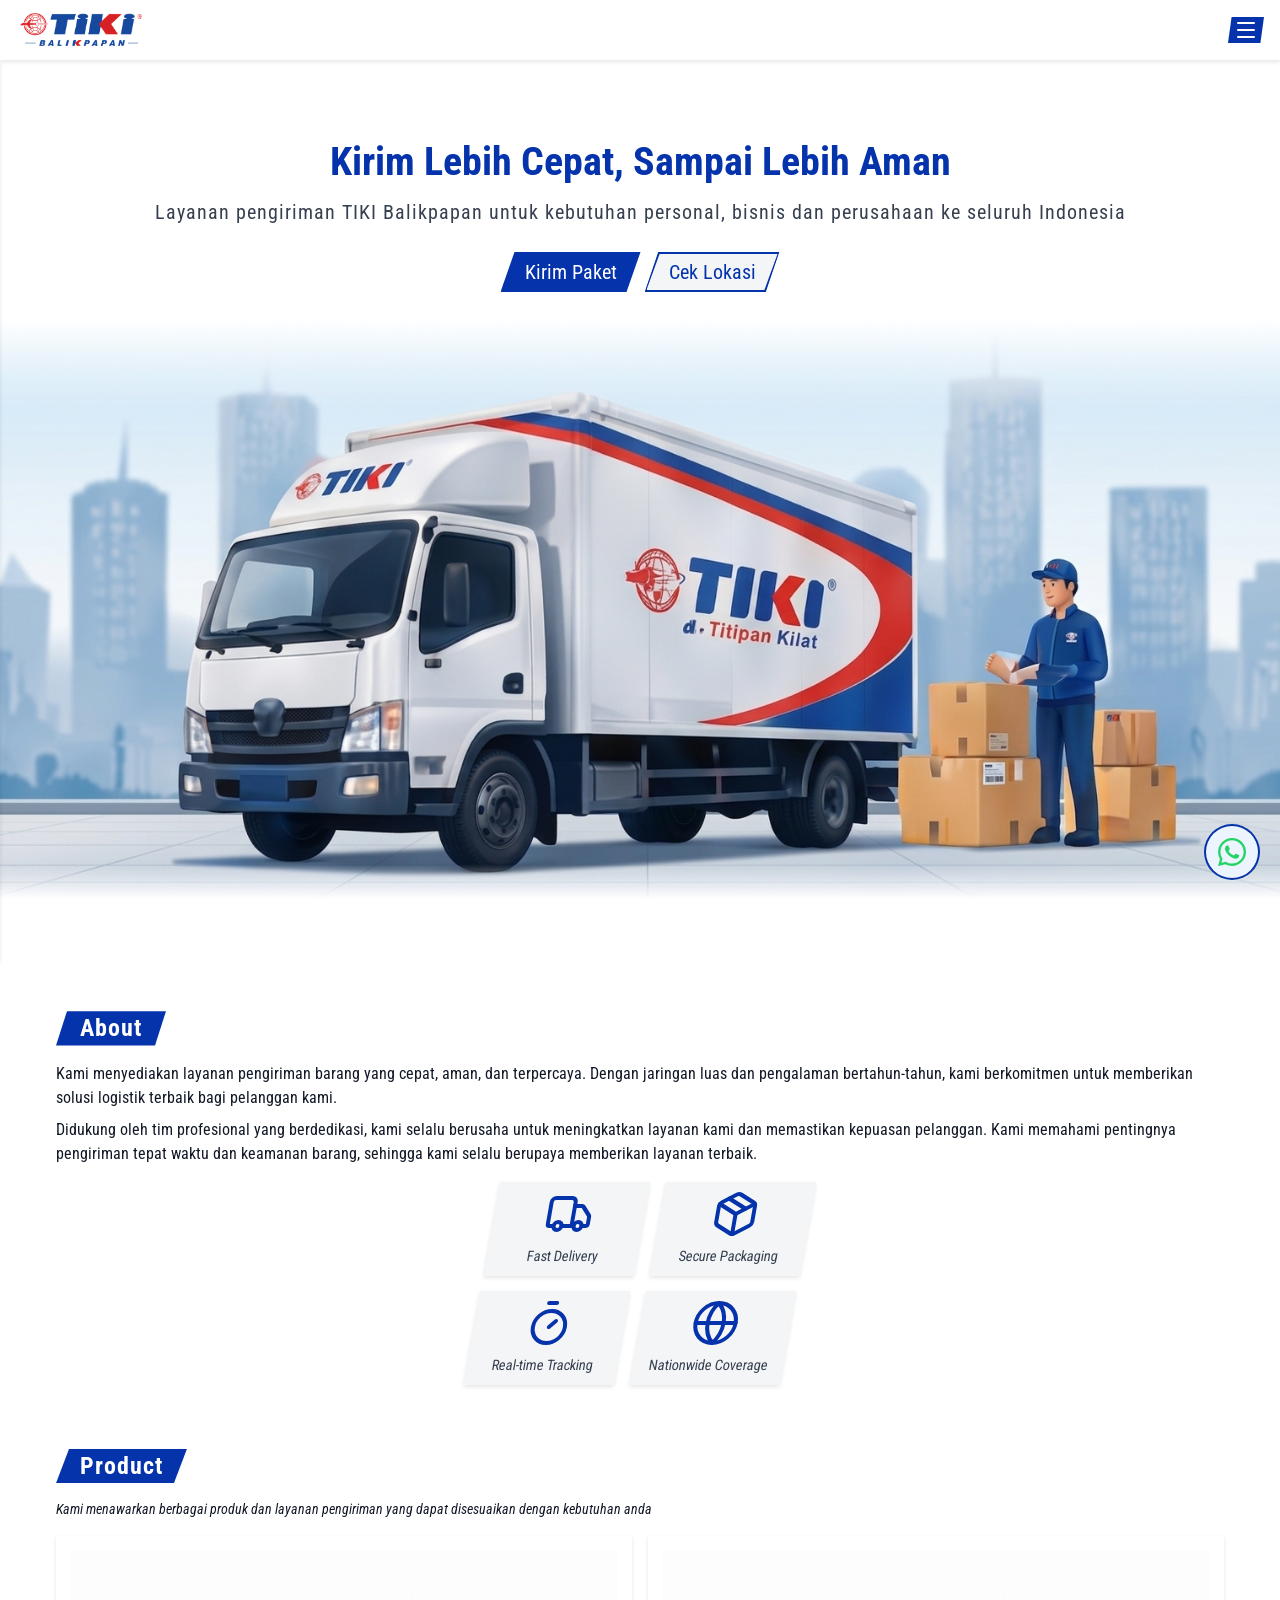
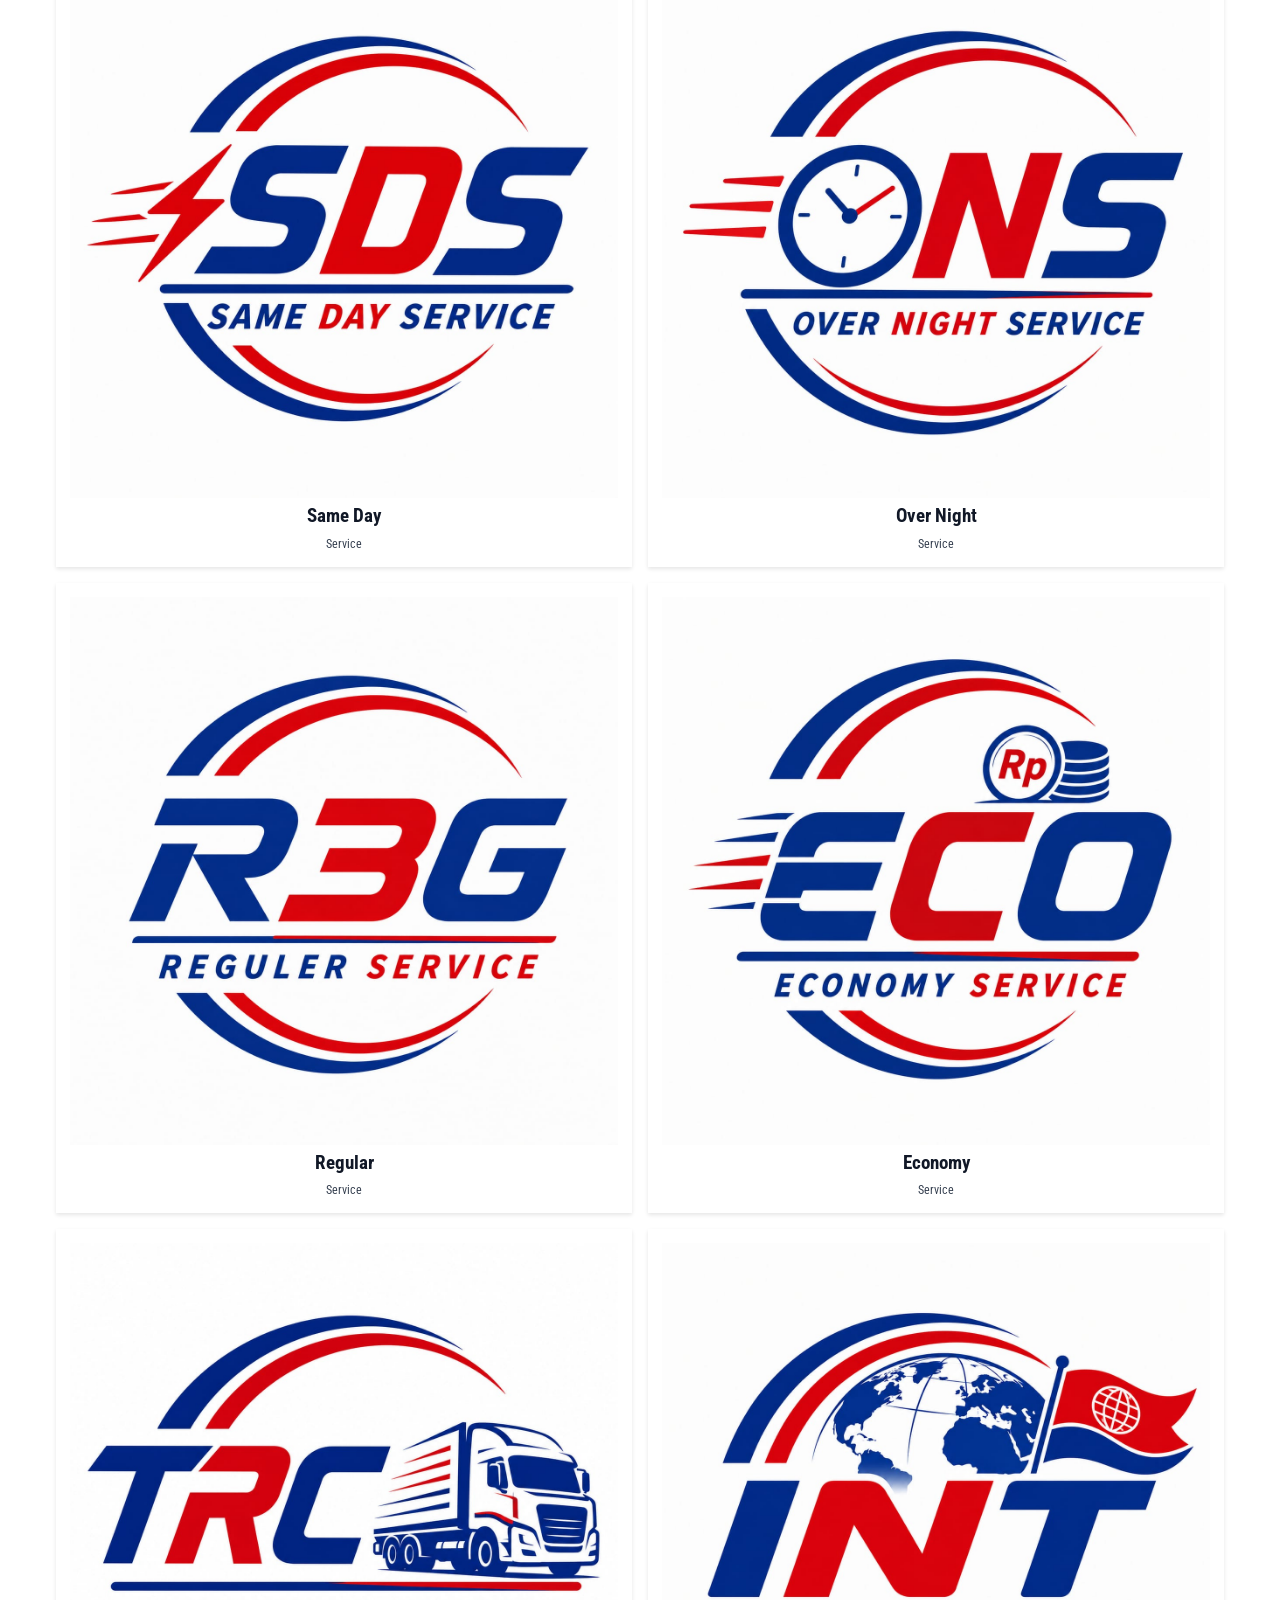
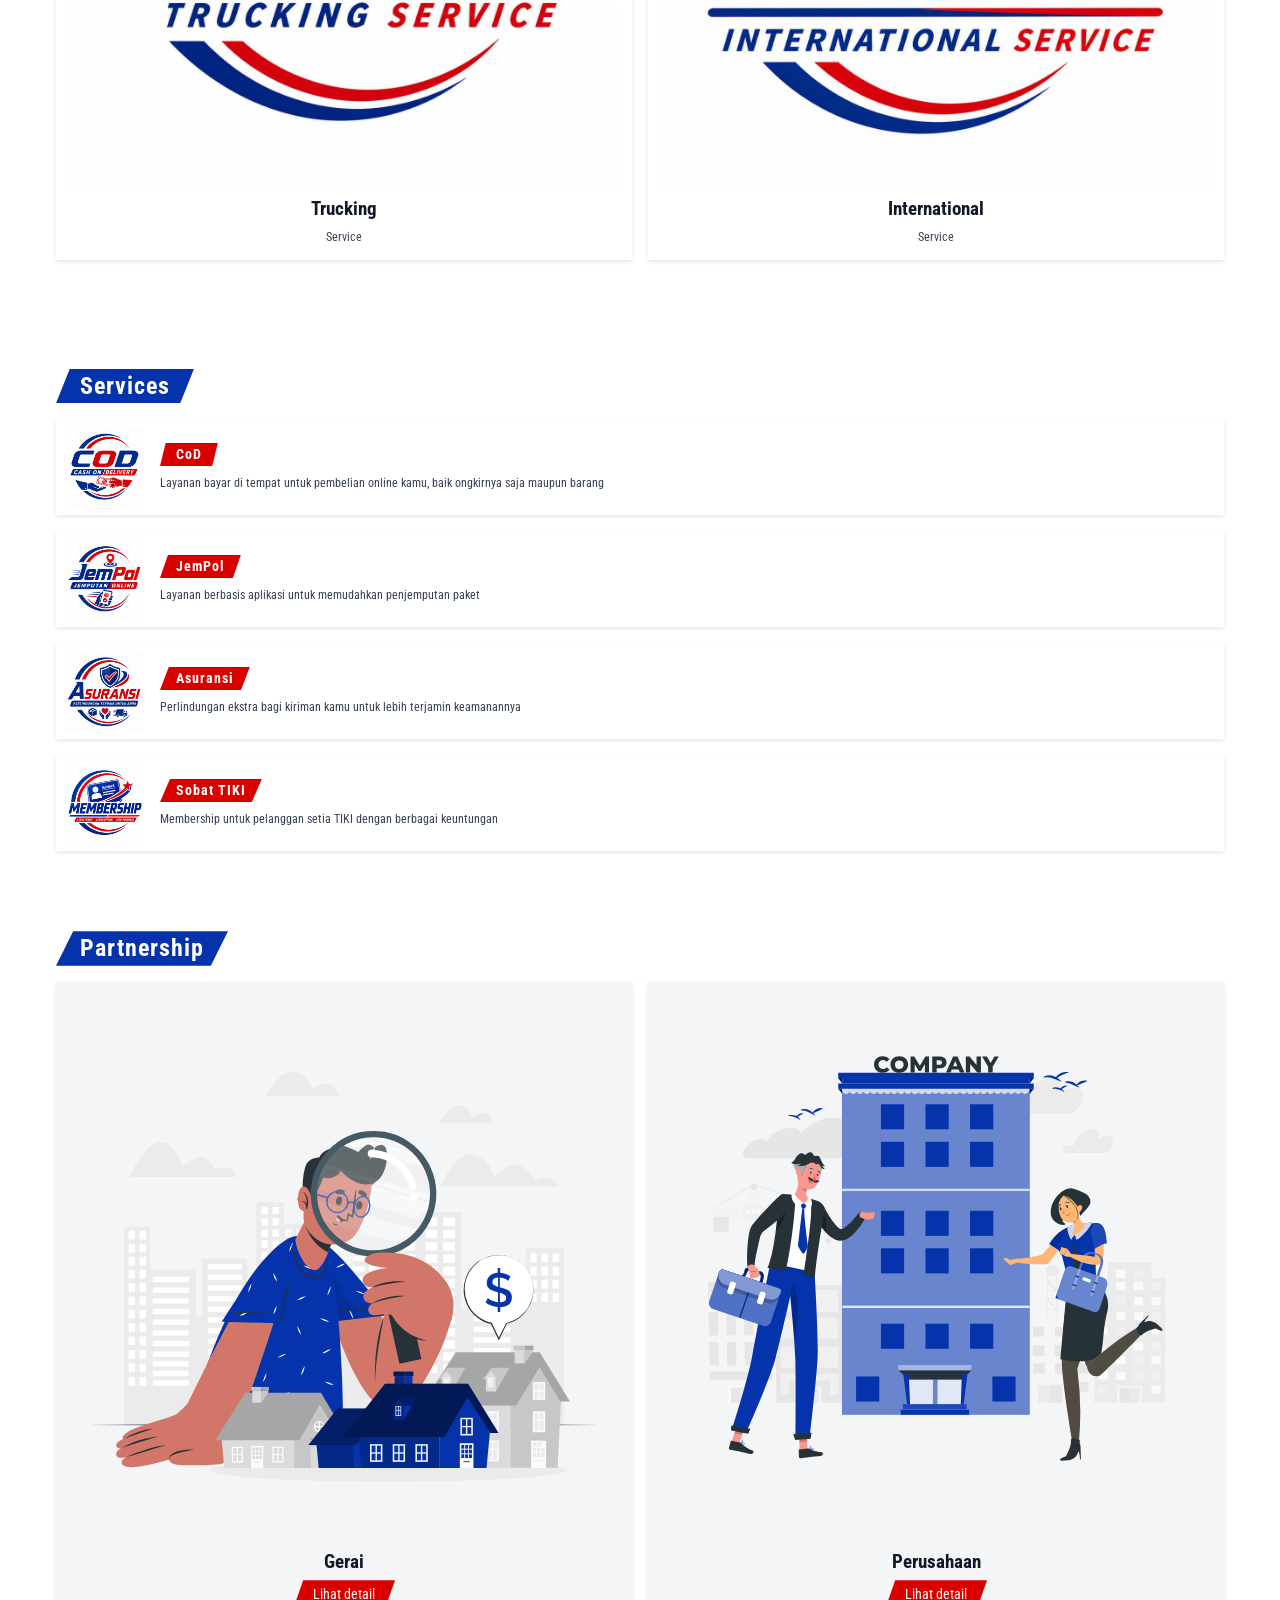
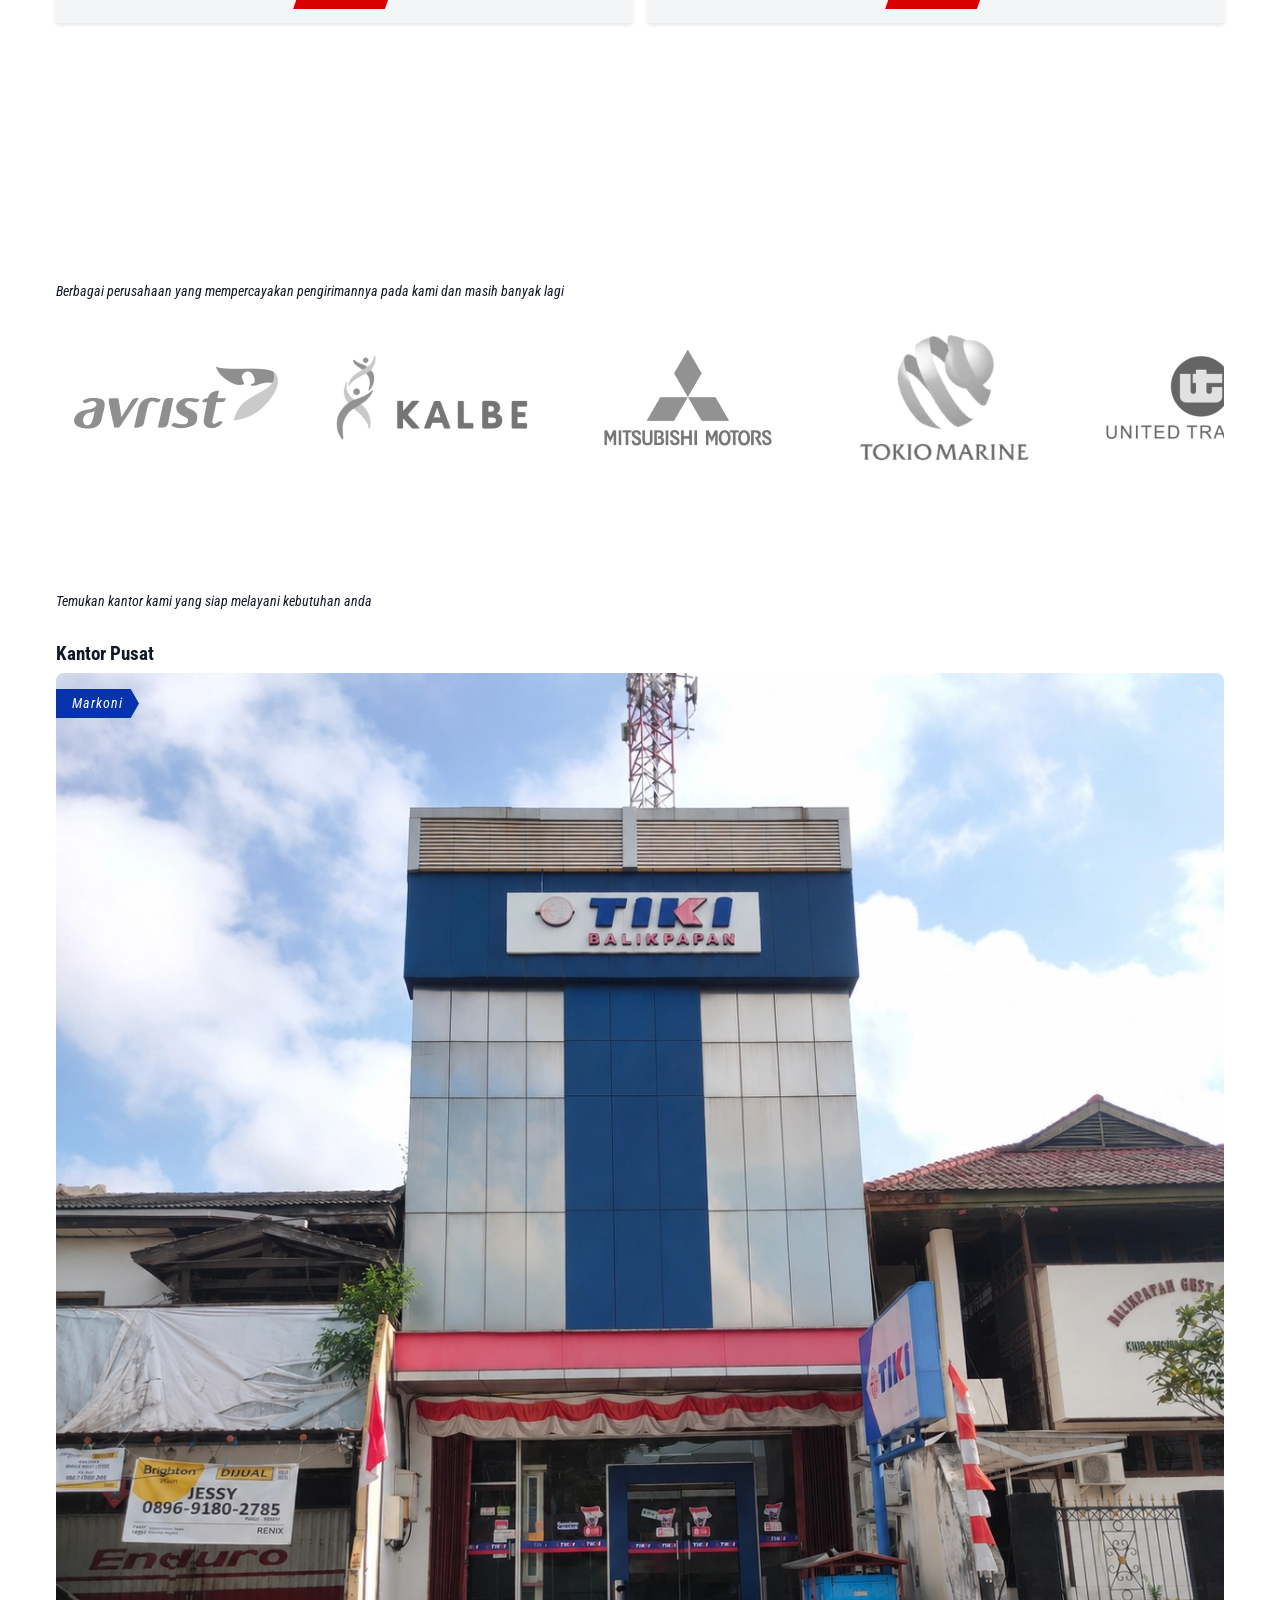
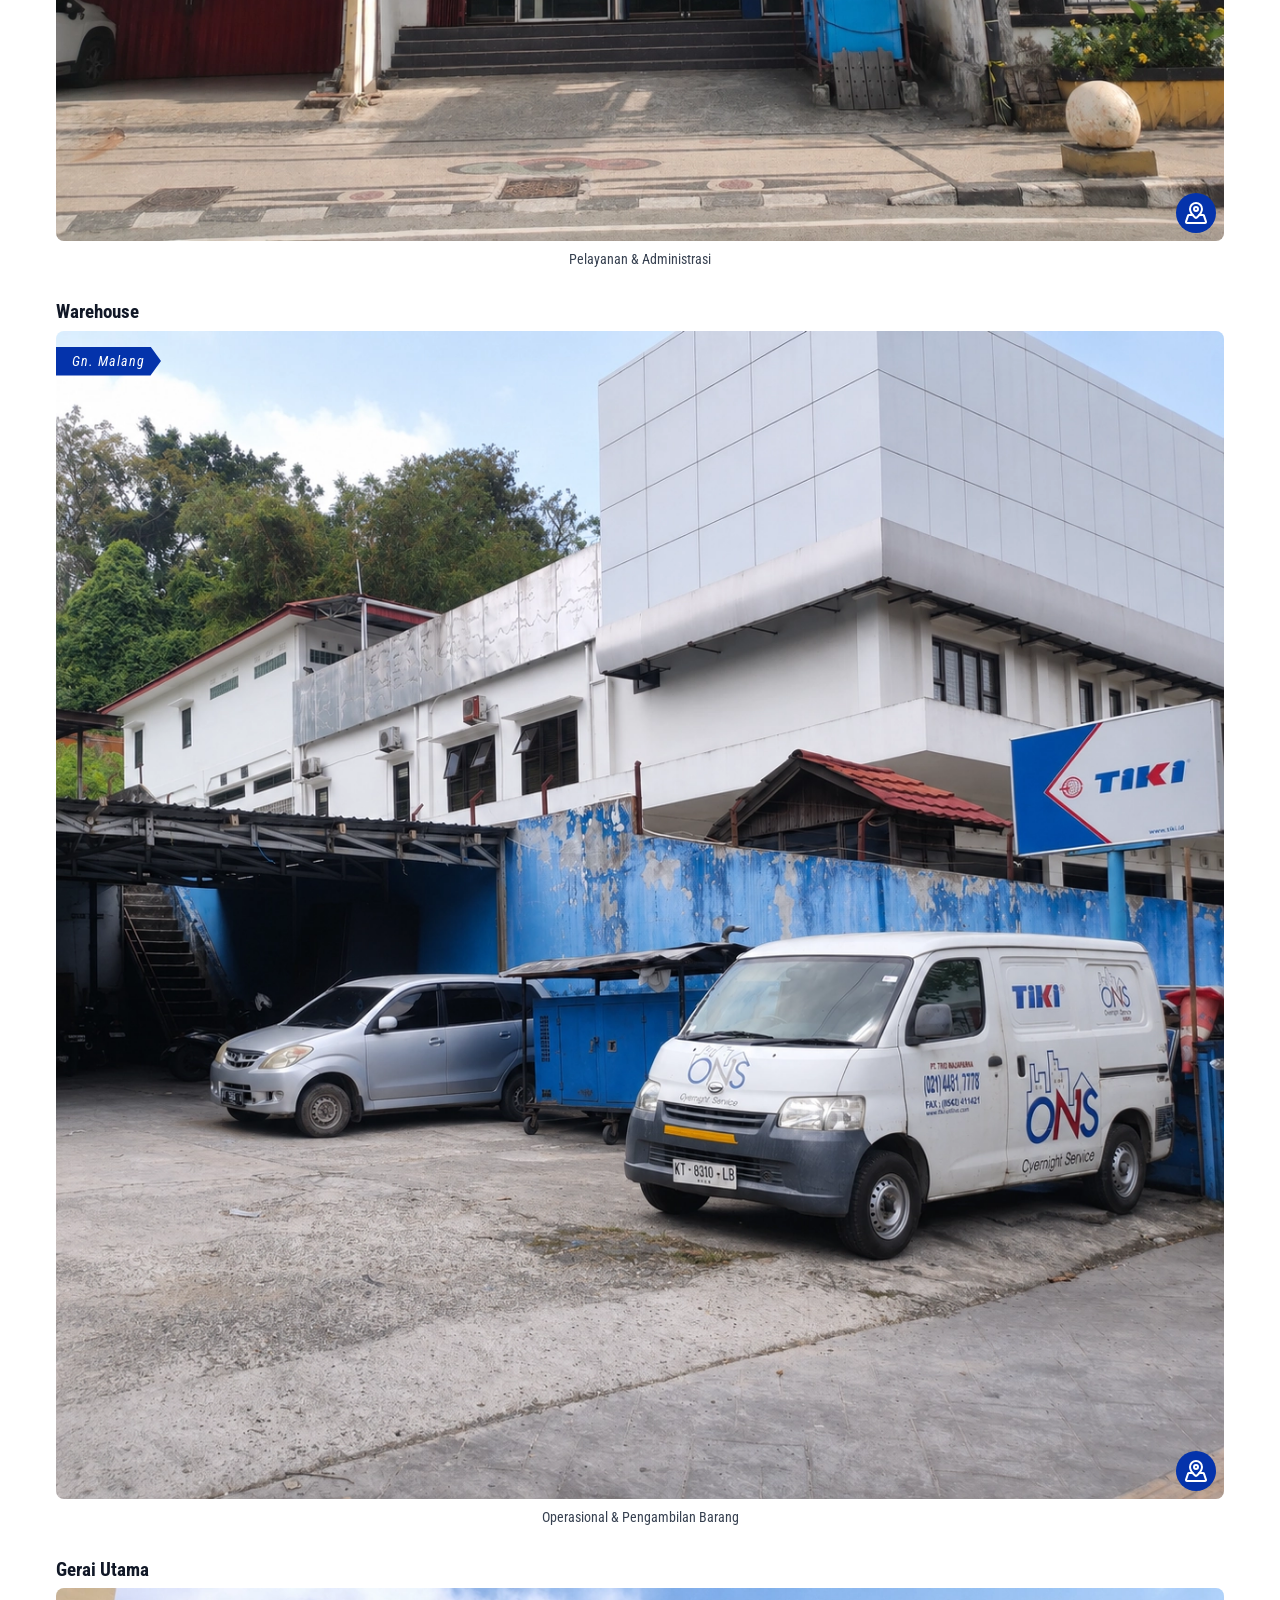
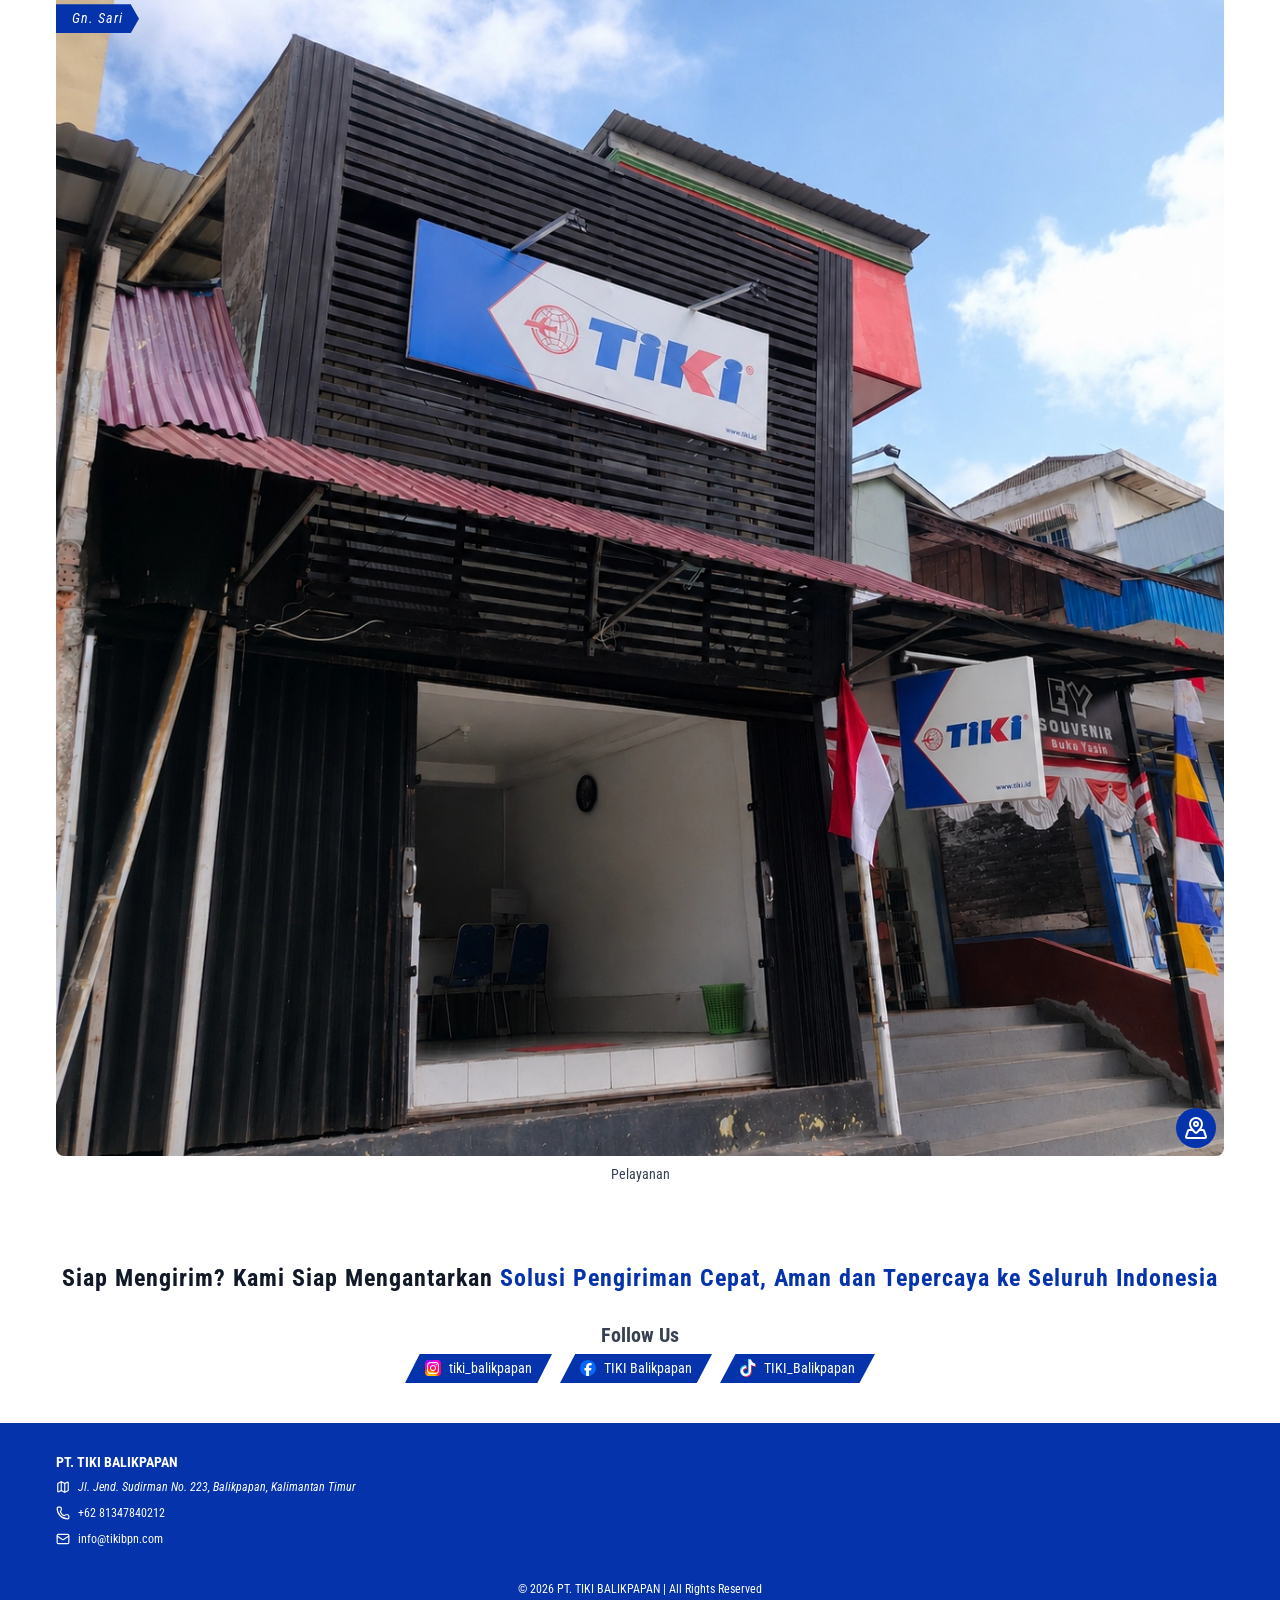
==== commit 201569de: "Refactor navbar and header styles; enhance layout for larger screens" ====
--- a/index.html
+++ b/index.html
@@ -16,7 +16,7 @@
     <!-- HEADER -->
     <header class="header" id="header">
       <nav class="navbar">
-        <a href="#">
+        <a href="#about">
           <img
             src="assets/img/logo.png"
             alt="navbar logo"
@@ -40,7 +40,7 @@
             <a href="#locations" class="navbar__link">Locations</a>
           </li>
         </ul>
-        <button class="btn btn--primary" id="navbarToggle">
+        <button class="btn btn--primary navbar__toggle" id="navbarToggle">
           <svg
             xmlns="http://www.w3.org/2000/svg"
             width="24"
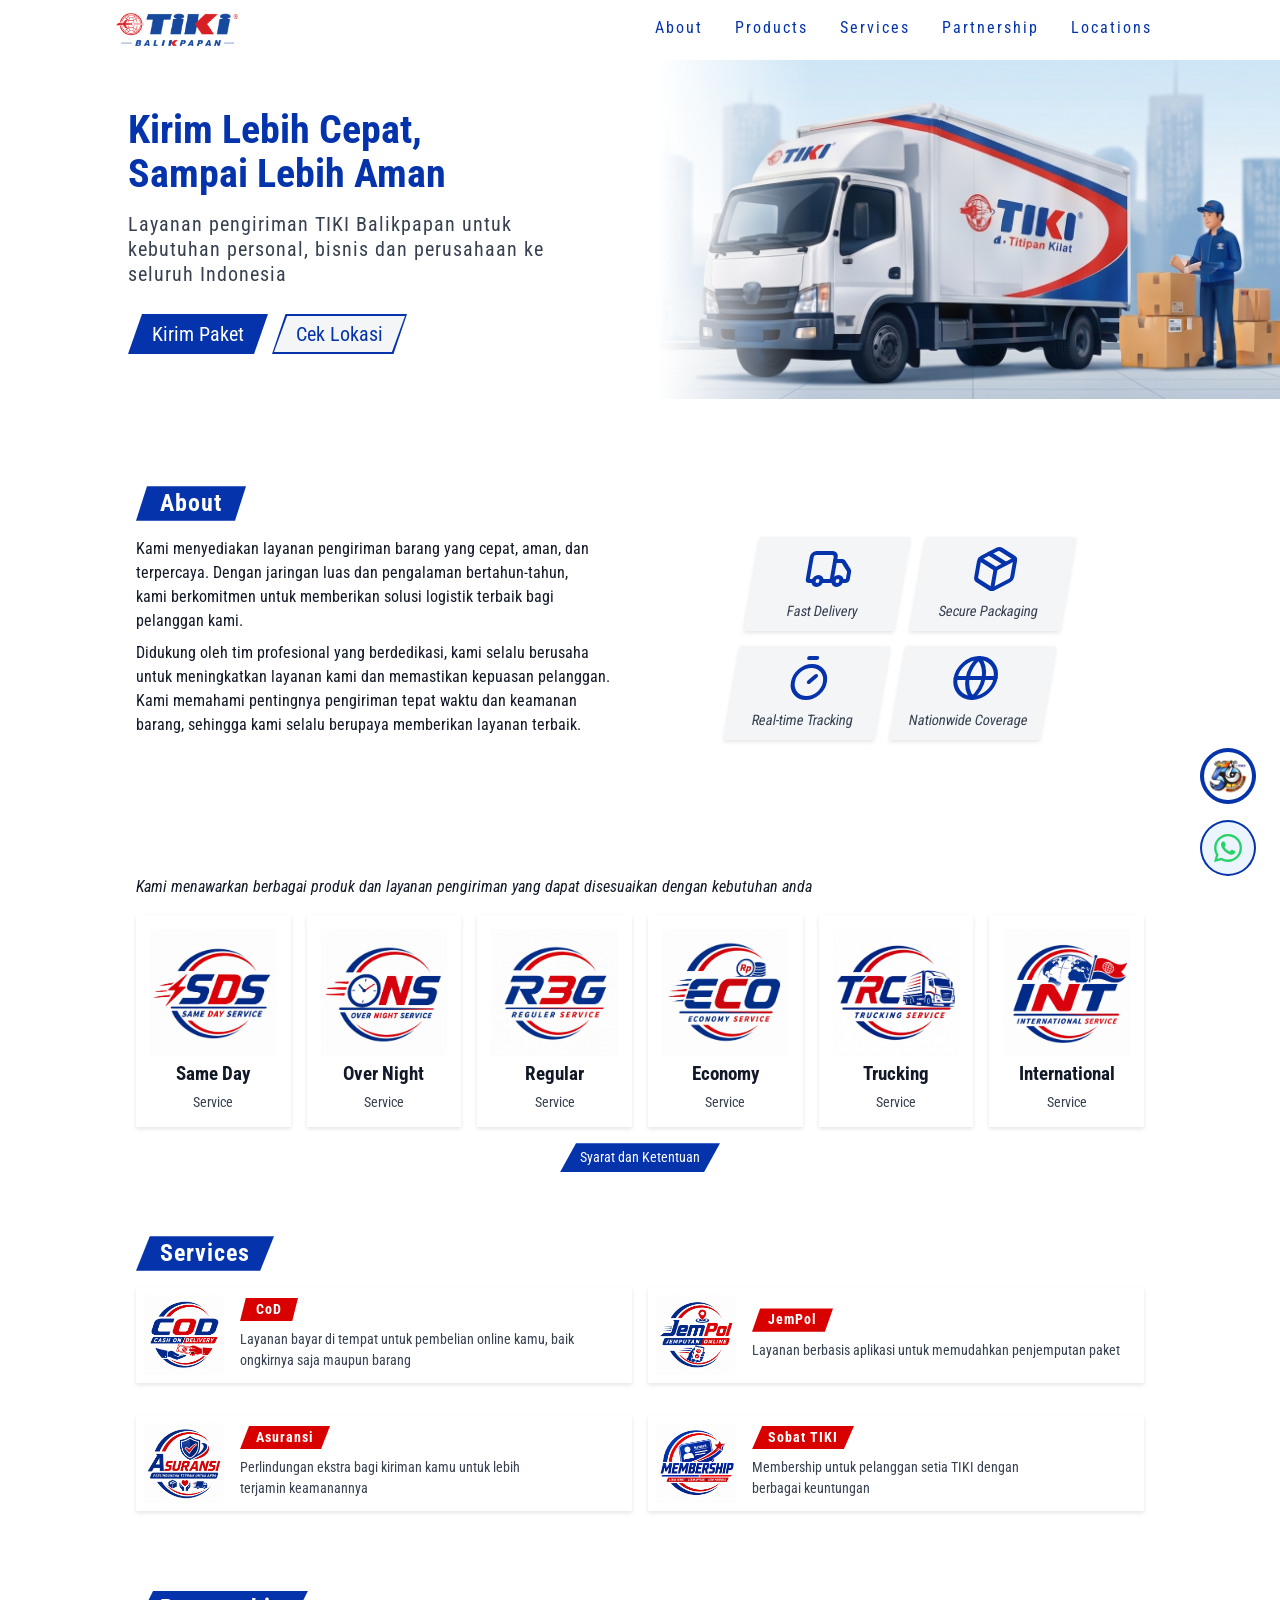
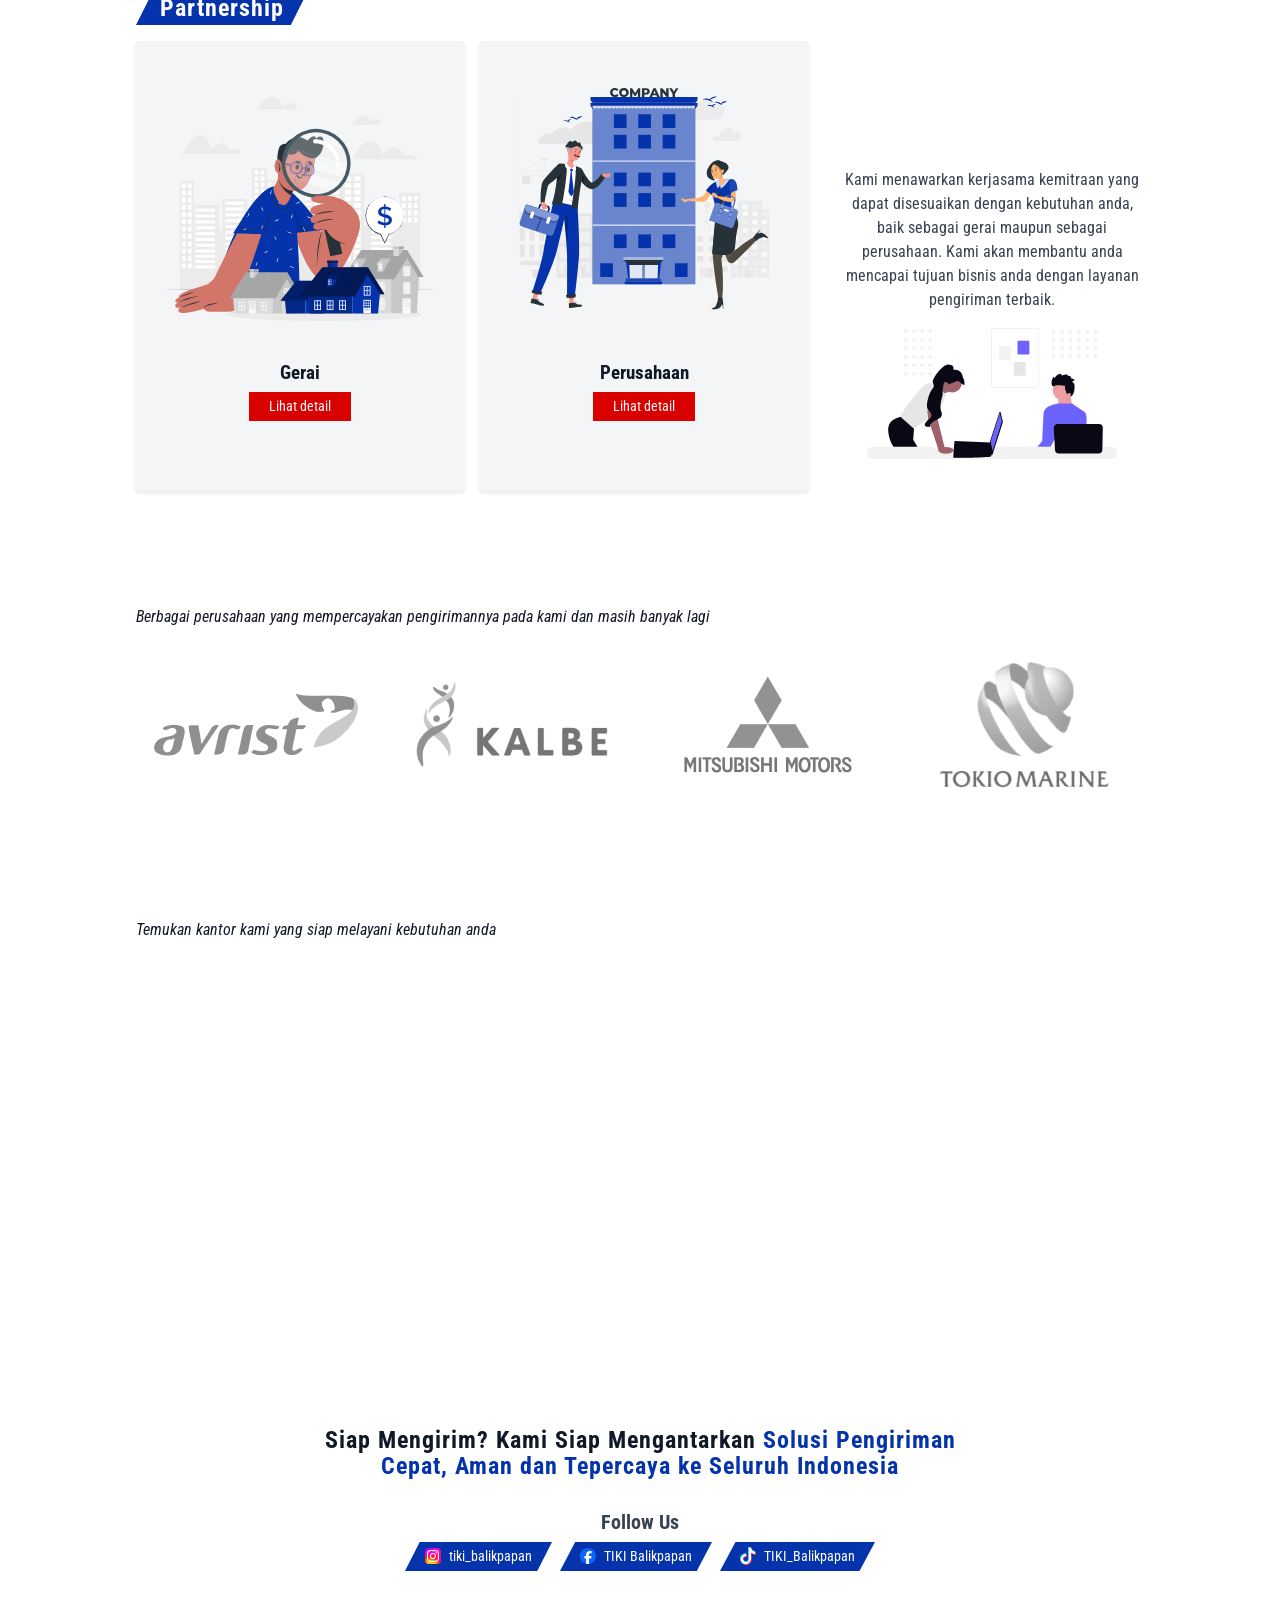
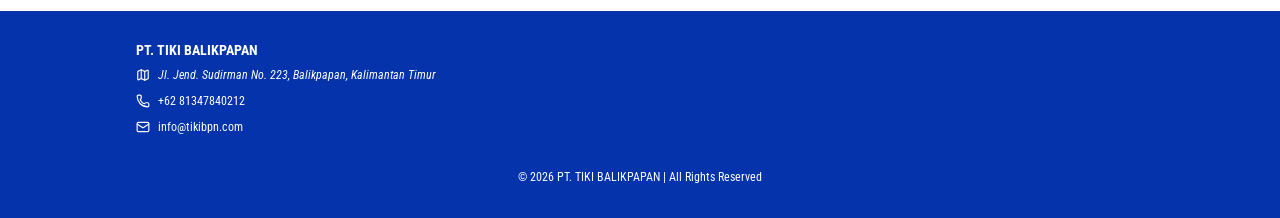
==== commit d263eb91: "Add Open Graph image for improved social media sharing" ====
--- a/index.html
+++ b/index.html
@@ -3,7 +3,34 @@
   <head>
     <meta charset="UTF-8" />
     <meta name="viewport" content="width=device-width, initial-scale=1.0" />
+
     <title>TIKI Balikpapan | Layanan Pengiriman Barang</title>
+    <!-- Basic SEO -->
+    <meta
+      name="description"
+      content="TIKI Balikpapan menyediakan layanan pengiriman paket cepat, aman, dan terpercaya."
+    />
+
+    <!-- Open Graph / WhatsApp Preview -->
+    <meta
+      property="og:title"
+      content="TIKI Balikpapan — Solusi Pengiriman Terpercaya"
+    />
+    <meta
+      property="og:description"
+      content="Kirim paket lebih mudah, cepat, dan aman bersama TIKI Balikpapan."
+    />
+    <meta
+      property="og:image"
+      content="https://achmadrifanni.github.io/tikibalikpapan/assets/img/ogimg.png"
+    />
+    <meta
+      property="og:url"
+      content="https://achmadrifanni.github.io/tikibalikpapan/"
+    />
+    <meta property="og:type" content="website" />
+    <meta property="og:site_name" content="TIKI Balikpapan" />
+    <link rel="icon" href="assets/img/favicon.png" />
     <link rel="stylesheet" href="css/reset.css" />
     <link rel="stylesheet" href="css/style.css" />
     <link
@@ -40,7 +67,10 @@
             <a href="#locations" class="navbar__link">Locations</a>
           </li>
         </ul>
-        <button class="btn btn--primary navbar__toggle" id="navbarToggle">
+        <button
+          class="btn btn__skew btn--primary navbar__toggle"
+          id="navbarToggle"
+        >
           <svg
             xmlns="http://www.w3.org/2000/svg"
             width="24"
@@ -78,7 +108,7 @@
               data-aos-duration="1000"
               data-aos-easing="ease-in-cubic"
             >
-              <a href="#banner" class="btn btn--large btn--primary"
+              <a href="#banner" class="btn btn__skew btn--large btn--primary"
                 >Kirim Paket</a
               >
               <a href="#locations" class="btn btn--large btn--outline"
@@ -323,7 +353,7 @@
               </li>
             </ul>
             <button
-              class="btn btn--small btn--primary"
+              class="btn btn__skew btn--small btn--primary"
               id="termBtnOpen"
               data-aos="zoom-in"
               data-aos-easing="ease-out-cubic"
@@ -498,6 +528,7 @@
         </div>
       </section>
 
+      <!-- PARTNER -->
       <section class="partner" id="partner">
         <div class="container">
           <header class="section__header">
@@ -1100,6 +1131,33 @@
       </div>
     </footer>
 
+    <!-- FLOATING VIDEO -->
+    <button class="btn btn__video btn--primary" id="videoBtnOpen">
+      <img src="assets/img/hutlogo.jpg" alt="" class="hutlogo" />
+    </button>
+    <dialog class="video__dialog" id="videoDialog">
+      <video src="assets/video/intro.mp4" controls></video>
+      <button
+        class="btn btn__skew btn--secondary btn__modal"
+        id="videoBtnClose"
+      >
+        <svg
+          xmlns="http://www.w3.org/2000/svg"
+          width="24"
+          height="24"
+          viewBox="0 0 24 24"
+          fill="none"
+          stroke="currentColor"
+          stroke-width="2"
+          stroke-linecap="round"
+          stroke-linejoin="round"
+          class="lucide lucide-x"
+        >
+          <line x1="18" x2="6" y1="6" y2="18" />
+          <line x1="6" x2="18" y1="6" y2="18" />
+        </svg>
+      </button>
+    </dialog>
     <!-- FLOATING WHATSAPP -->
     <div class="whatsapp">
       <a href="https://wa.me/6281347840212?text=Hallo%20tiki%20balikpapan">
--- a/css/style.css
+++ b/css/style.css
@@ -66,7 +66,23 @@
   background-color: transparent;
   cursor: pointer;
   color: var(--color-text-inverse);
-  clip-path: var(--jajar-genjang);
+
+  &.btn__skew {
+    clip-path: var(--jajar-genjang);
+  }
+
+  &.btn__video {
+    padding: 0;
+    position: fixed;
+    bottom: 6rem;
+    right: 1.5rem;
+    border-radius: 50%;
+    width: 3.5rem;
+    height: 3.5rem;
+    border: 1px solid var(--color-primary);
+    display: grid;
+    place-items: center;
+  }
 
   &.btn__modal {
     float: right;
@@ -110,6 +126,14 @@
   &.btn--outline::after {
     background-color: var(--color-surface);
     inset: 2px;
+  }
+
+  &.btn--float {
+    position: fixed;
+    bottom: 6rem;
+    right: 1.5rem;
+    padding: 1rem;
+    border-radius: 50%;
   }
 }
 
@@ -120,10 +144,6 @@
   width: 100%;
   box-shadow: var(--shadow);
   z-index: 9999;
-}
-
-.header-scrolled {
-  box-shadow: var(--shadow);
 }
 
 .navbar {
@@ -600,11 +620,18 @@
   margin-top: 2rem;
 }
 
+.video__dialog video {
+  margin-bottom: 1rem;
+}
+.hutlogo {
+  width: 3rem;
+  border-radius: 50%;
+}
 .whatsapp {
   position: fixed;
   width: 3.5rem;
-  bottom: 20px;
-  right: 20px;
+  bottom: 1.5rem;
+  right: 1.5rem;
   z-index: 9999;
   background-color: var(--color-primary-light);
   border-radius: 50%;
@@ -614,6 +641,125 @@
   box-shadow: 0 2px 4px var(--shadow);
 }
 
+@media (min-width: 768px) {
+  .container {
+    padding-inline: 6rem;
+  }
+
+  .section__subtitle {
+    font-size: 1rem;
+  }
+
+  .header {
+    box-shadow: none;
+  }
+
+  .header-scrolled {
+    box-shadow: var(--shadow);
+  }
+
+  .navbar {
+    padding-inline: 7rem;
+  }
+
+  .navbar__toggle {
+    display: none;
+  }
+
+  .navbar__list {
+    display: flex;
+    gap: 2rem;
+    padding: 1rem;
+    flex-direction: row;
+    justify-content: flex-end;
+    box-shadow: none;
+    transform: translateX(0);
+    position: static;
+    height: var(--header-height);
+  }
+
+  .hero {
+    display: flex;
+    padding-block: 0;
+    margin-bottom: 4rem;
+  }
+
+  .hero .container {
+    padding-left: 8rem;
+  }
+
+  .hero__wrapper {
+    text-align: start;
+  }
+
+  .hero__img {
+    height: 120%;
+    object-fit: cover;
+    -webkit-mask-image: linear-gradient(
+      to right,
+      transparent 0%,
+      q black 25%,
+      black 100%
+    );
+
+    mask-image: linear-gradient(
+      to right,
+      transparent 0%,
+      black 25%,
+      black 100%
+    );
+  }
+
+  .about__content {
+    display: grid;
+    grid-template-columns: repeat(2, 1fr);
+    gap: 2rem;
+  }
+
+  .product__list {
+    grid-template-columns: repeat(6, 1fr);
+  }
+
+  .service__list {
+    display: grid;
+    grid-template-columns: repeat(2, 1fr);
+    gap: 1rem;
+  }
+
+  :is(.product__text, .service__text) {
+    font-size: 0.875rem;
+  }
+
+  .partner__wrapper {
+    display: flex;
+    gap: 2rem;
+  }
+
+  .stat__content {
+    flex: 1;
+  }
+
+  .stat__copy {
+    display: block;
+    margin-top: 1rem;
+    color: var(--color-text-tertiary);
+    text-align: center;
+  }
+
+  .stat__img {
+    display: block;
+    width: 250px;
+    margin-inline: auto;
+    margin-top: 1rem;
+  }
+
+  .location__content {
+    display: grid;
+    grid-template-columns: repeat(3, 1fr);
+    gap: 2rem;
+  }
+}
+
 @keyframes marquee {
   from {
     transform: translateX(0);
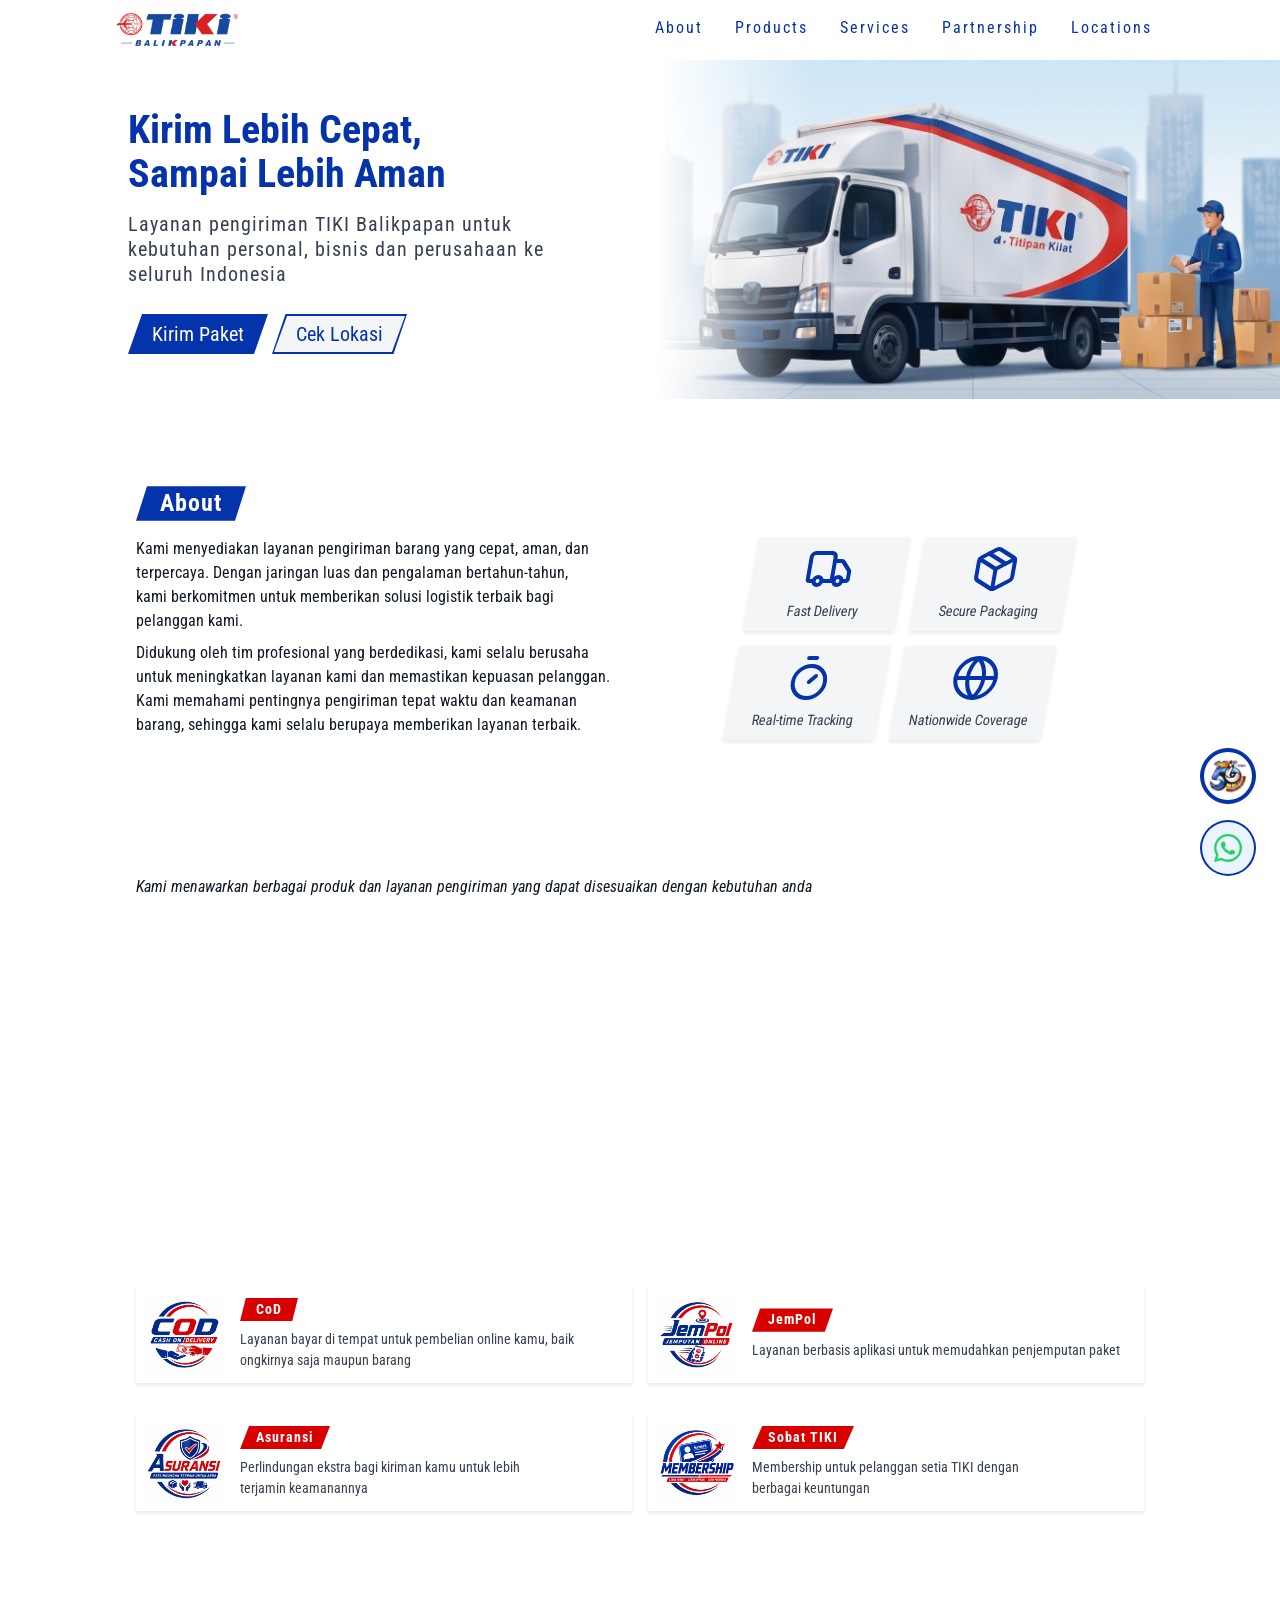
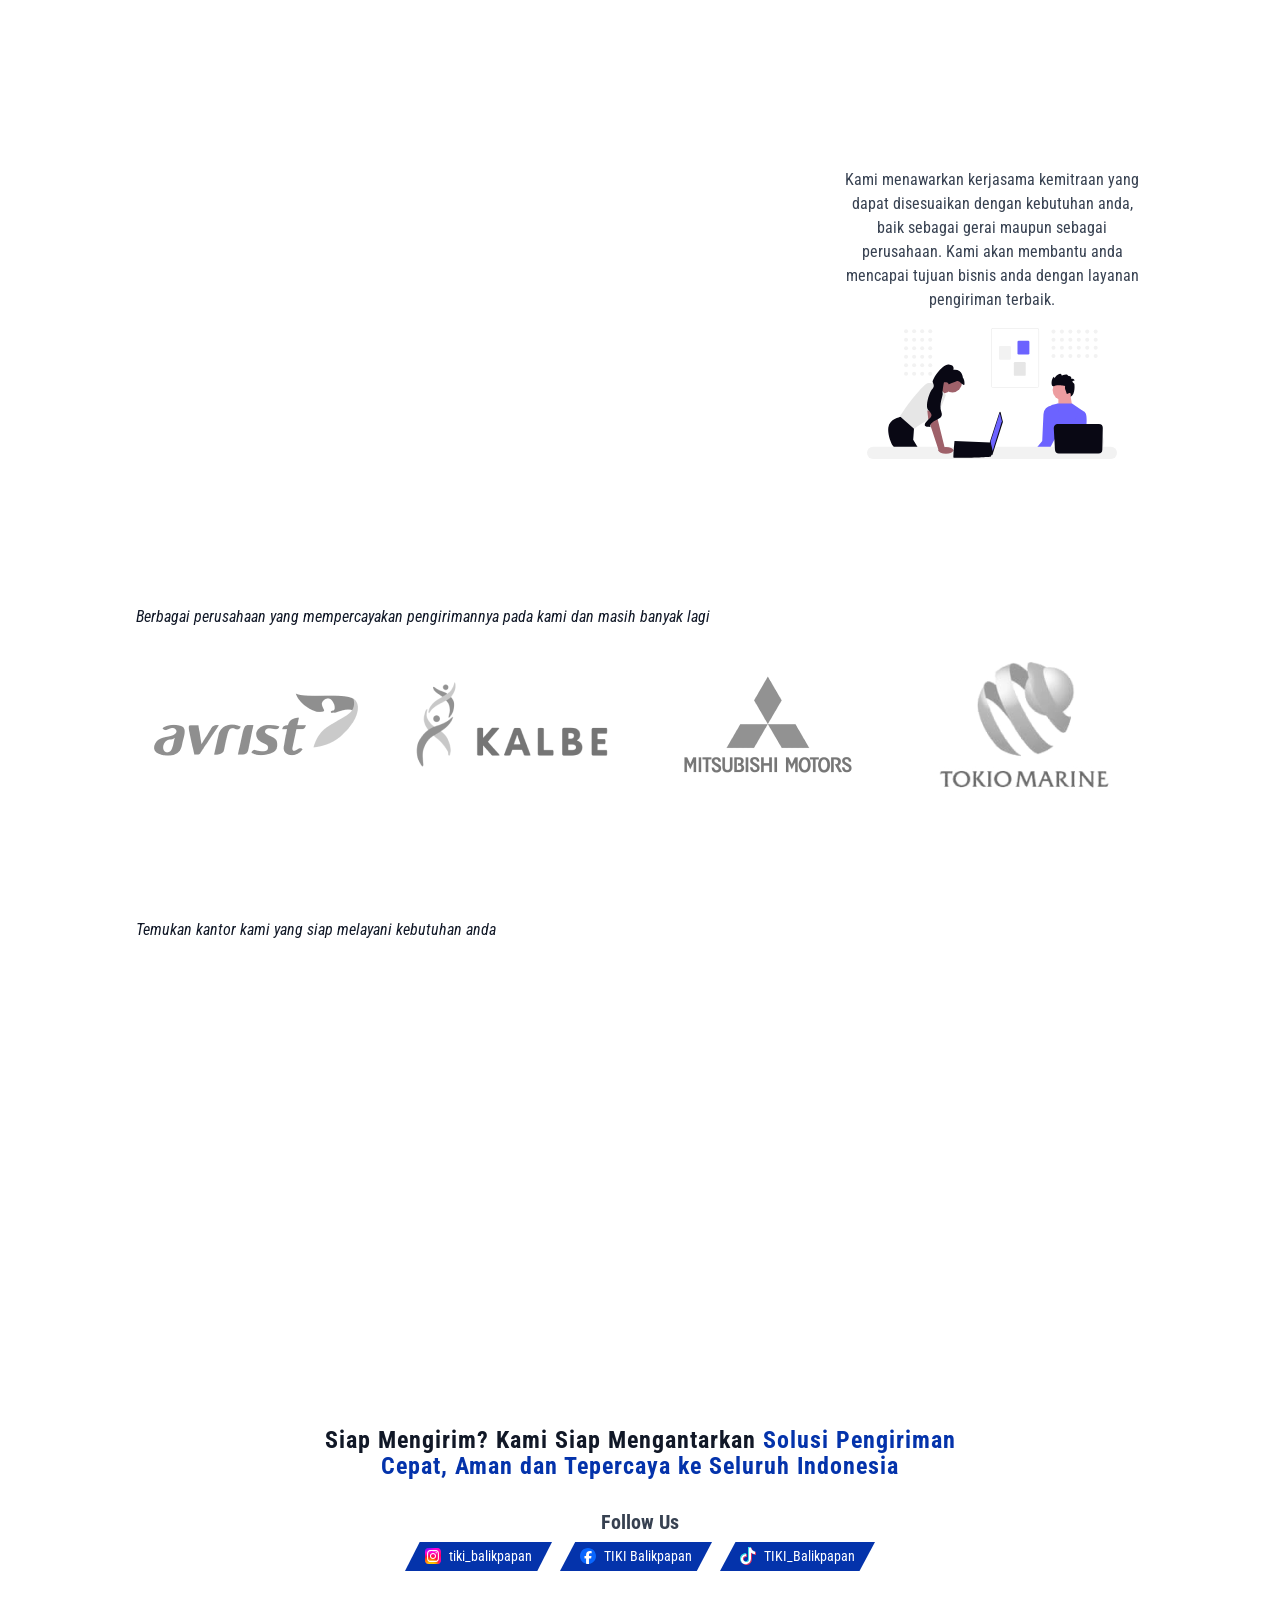
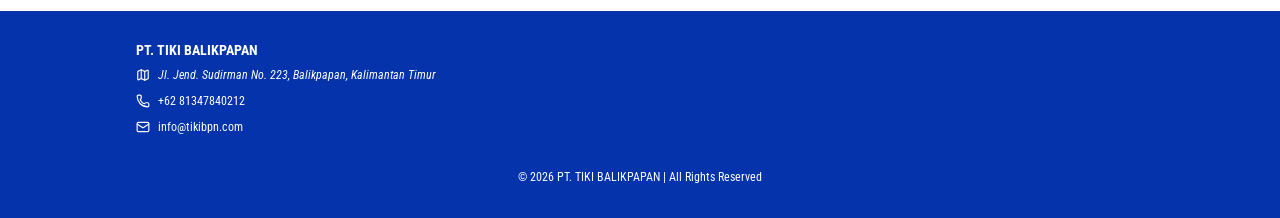
==== commit 461204ae: "Add Google Analytics tracking code to index, gerai, and perusahaan pages" ====
--- a/index.html
+++ b/index.html
@@ -31,6 +31,22 @@
     <meta property="og:type" content="website" />
     <meta property="og:site_name" content="TIKI Balikpapan" />
     <link rel="icon" href="assets/img/favicon.png" />
+
+    <!-- Google tag (gtag.js) -->
+    <script
+      async
+      src="https://www.googletagmanager.com/gtag/js?id=G-5RV84CFJ1K"
+    ></script>
+    <script>
+      window.dataLayer = window.dataLayer || [];
+      function gtag() {
+        dataLayer.push(arguments);
+      }
+      gtag("js", new Date());
+
+      gtag("config", "G-5RV84CFJ1K");
+    </script>
+
     <link rel="stylesheet" href="css/reset.css" />
     <link rel="stylesheet" href="css/style.css" />
     <link
